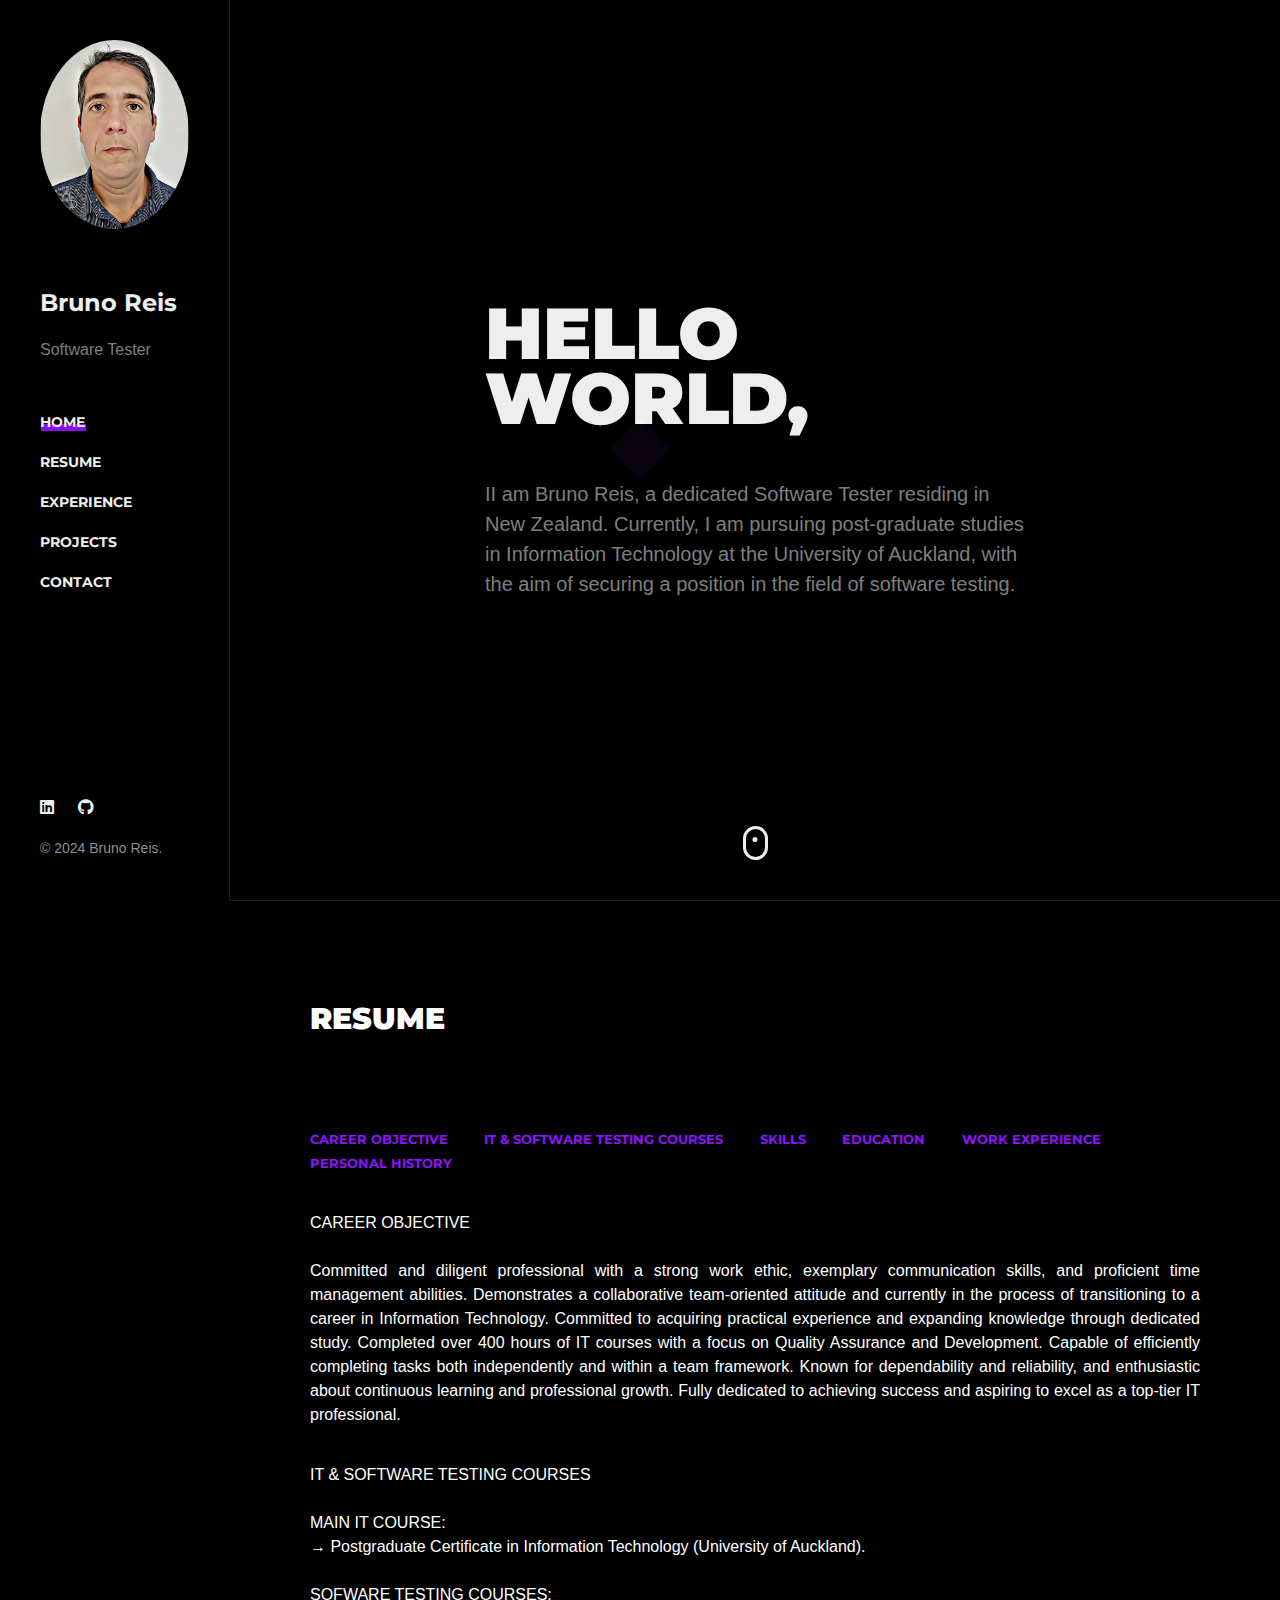
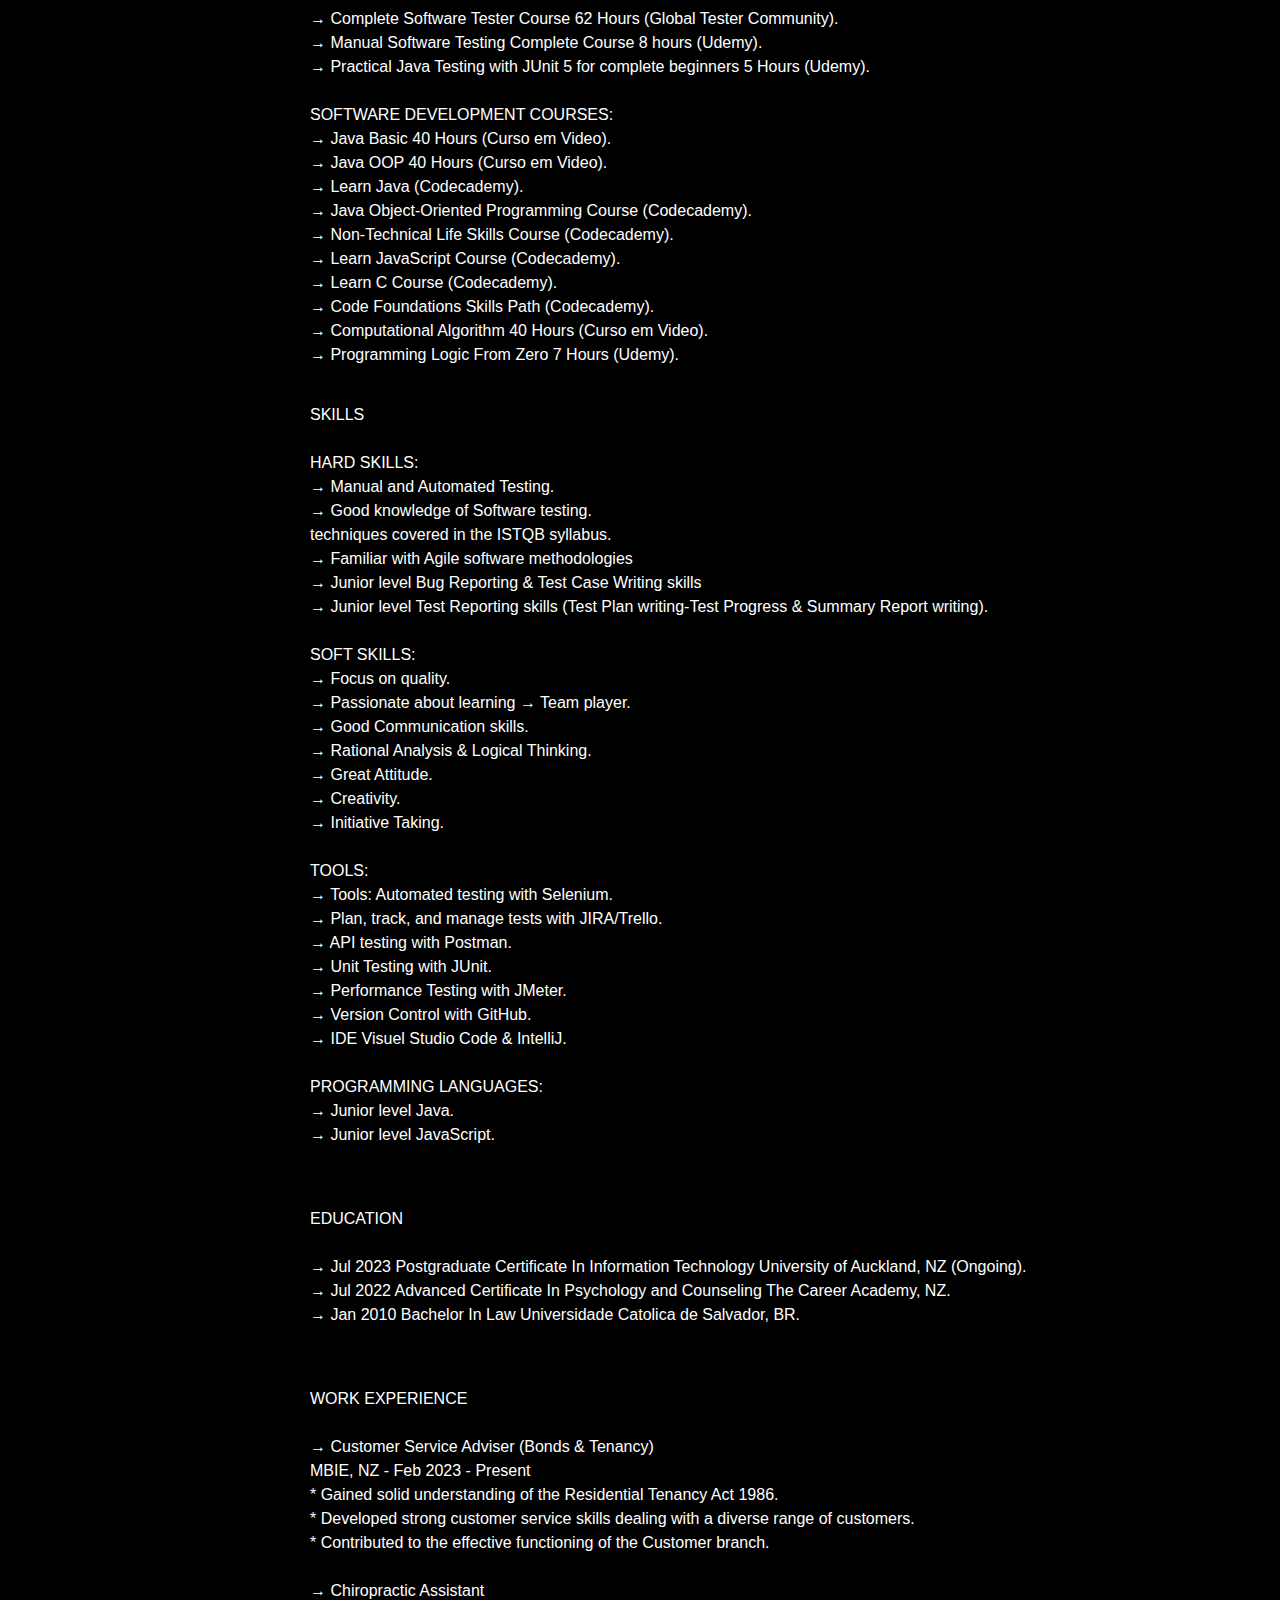
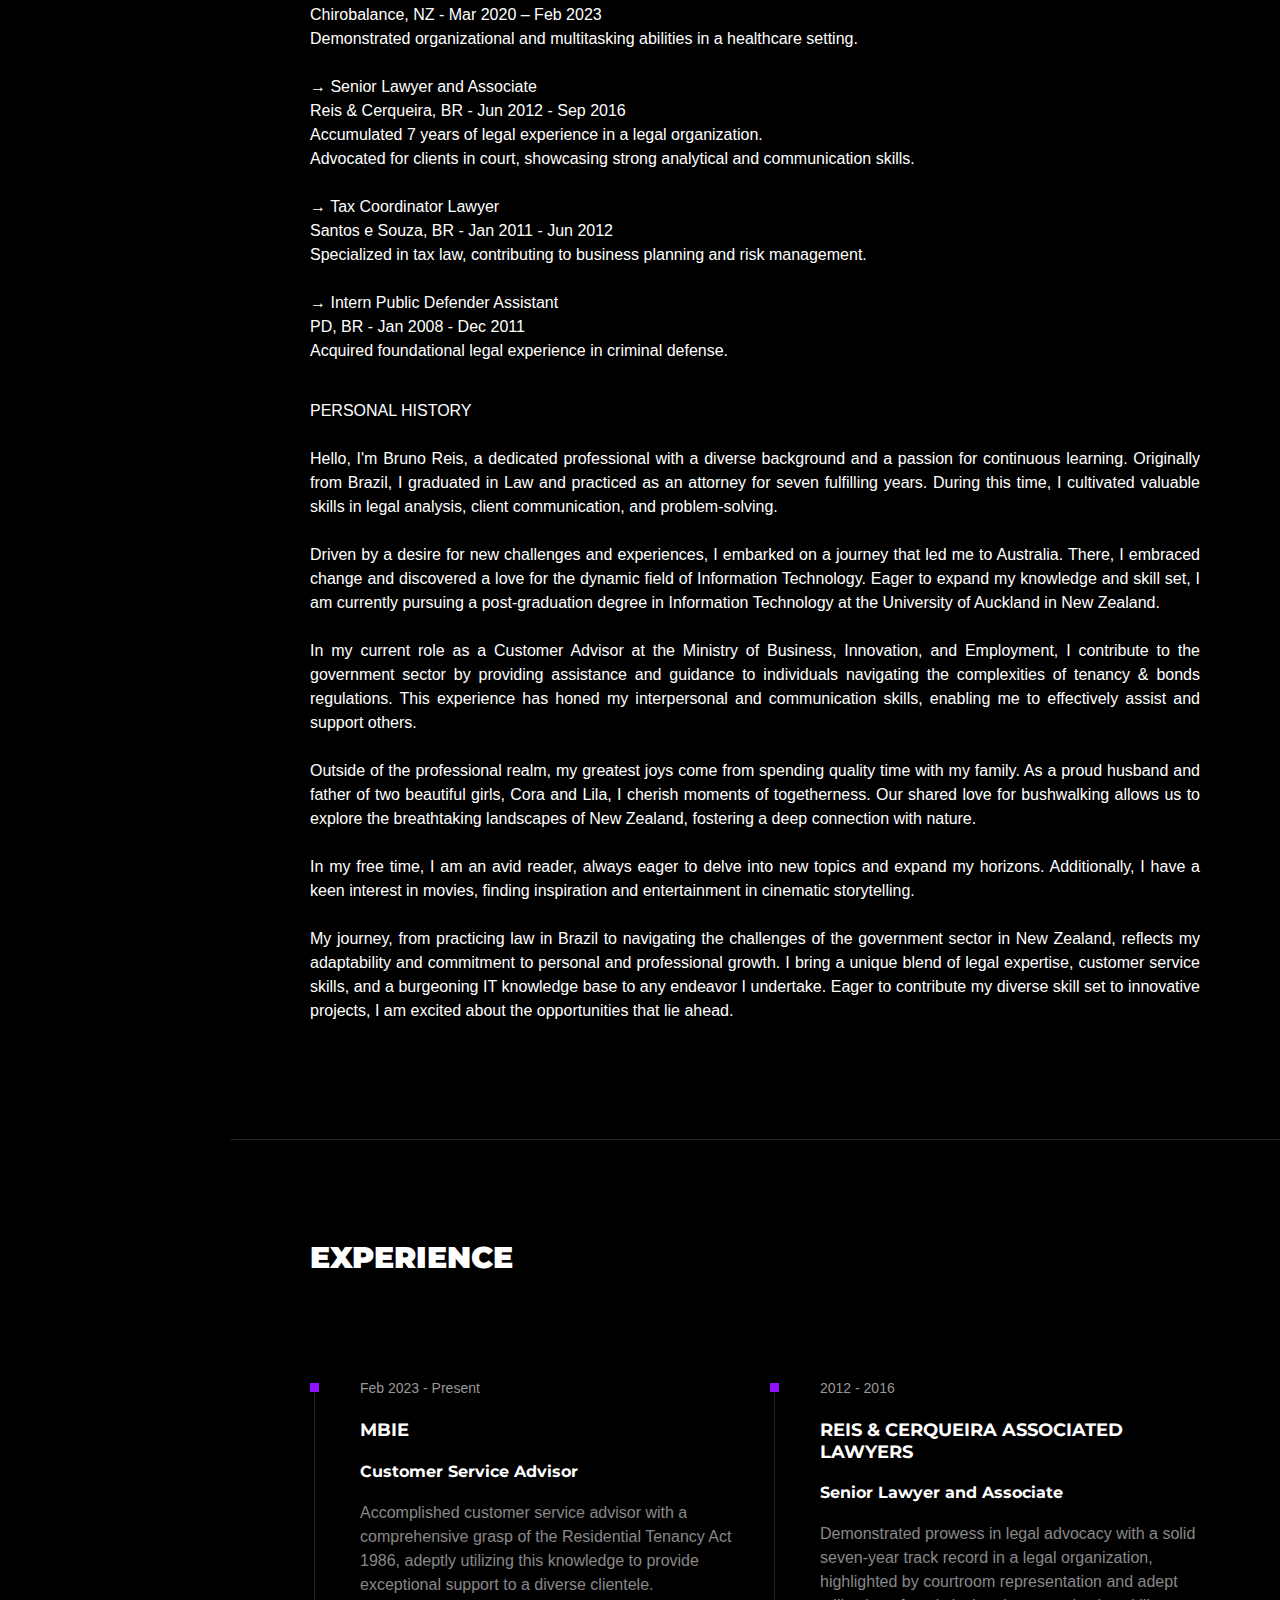
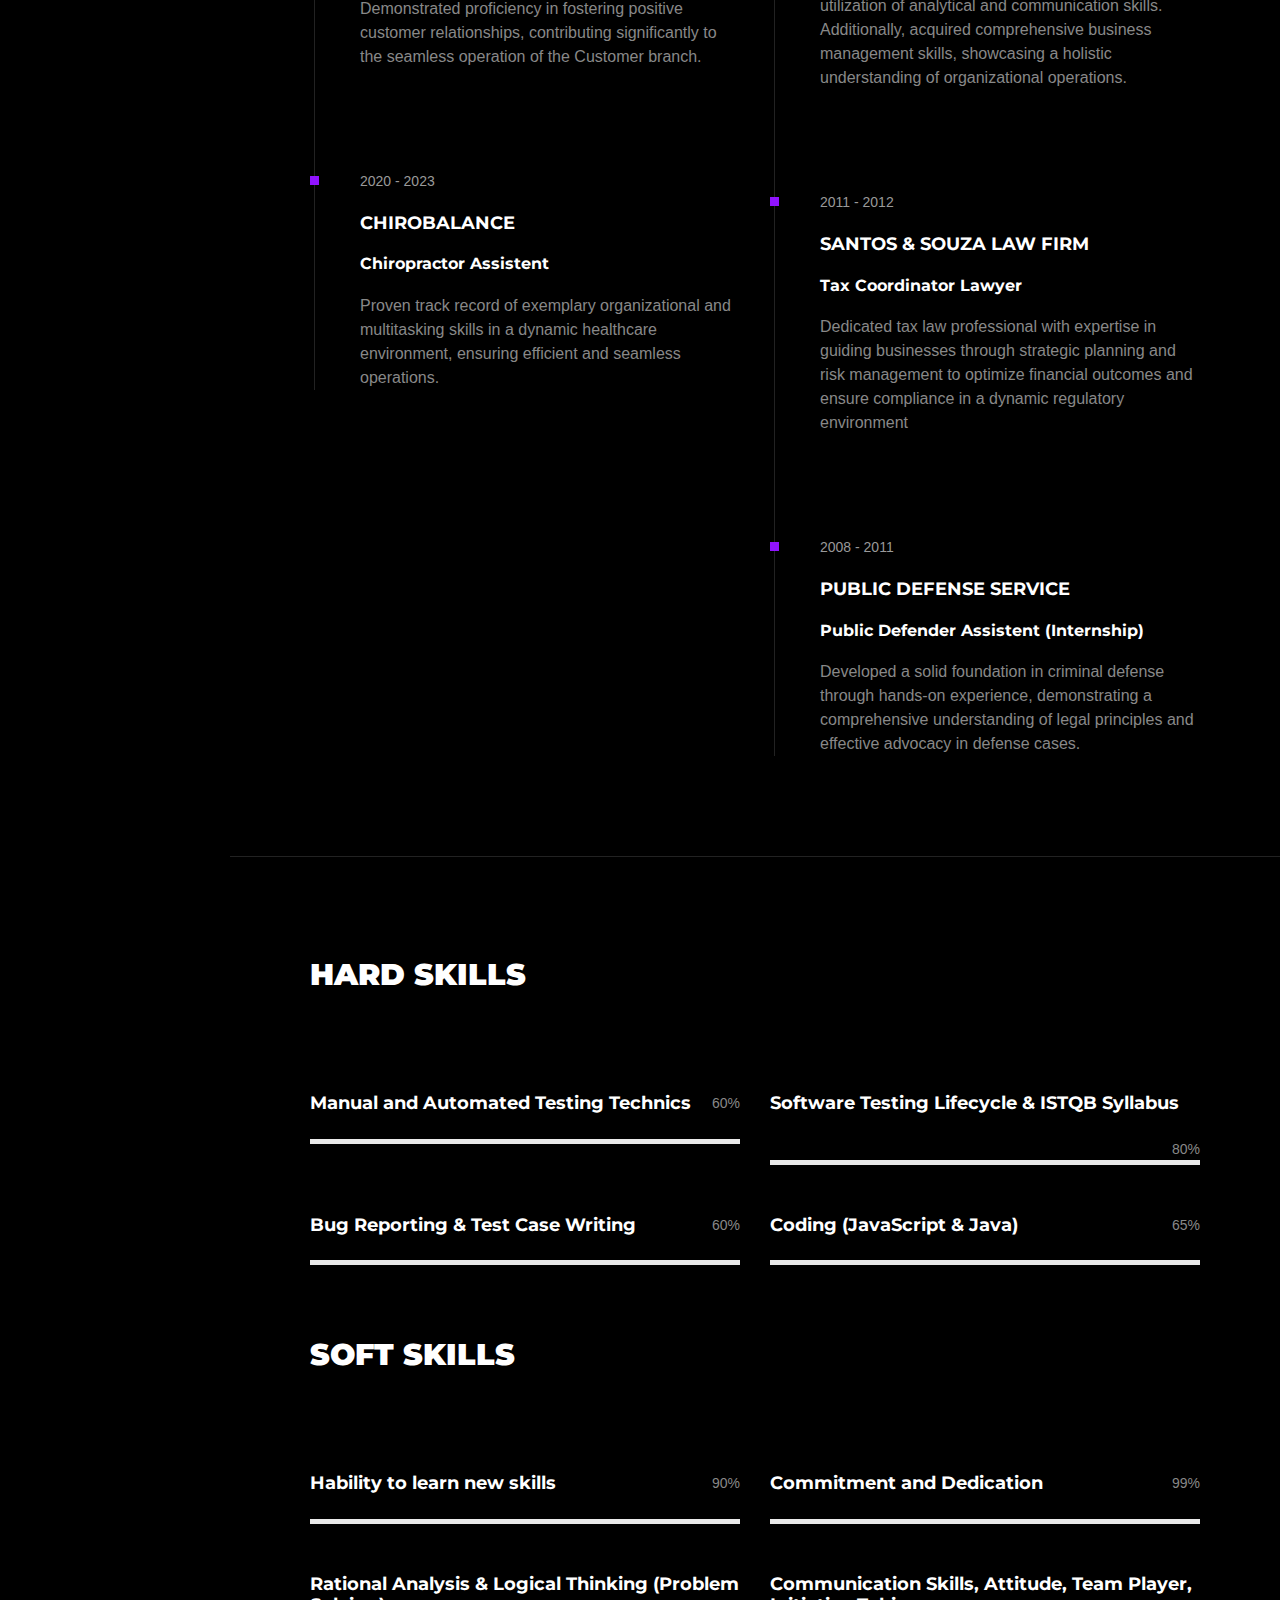
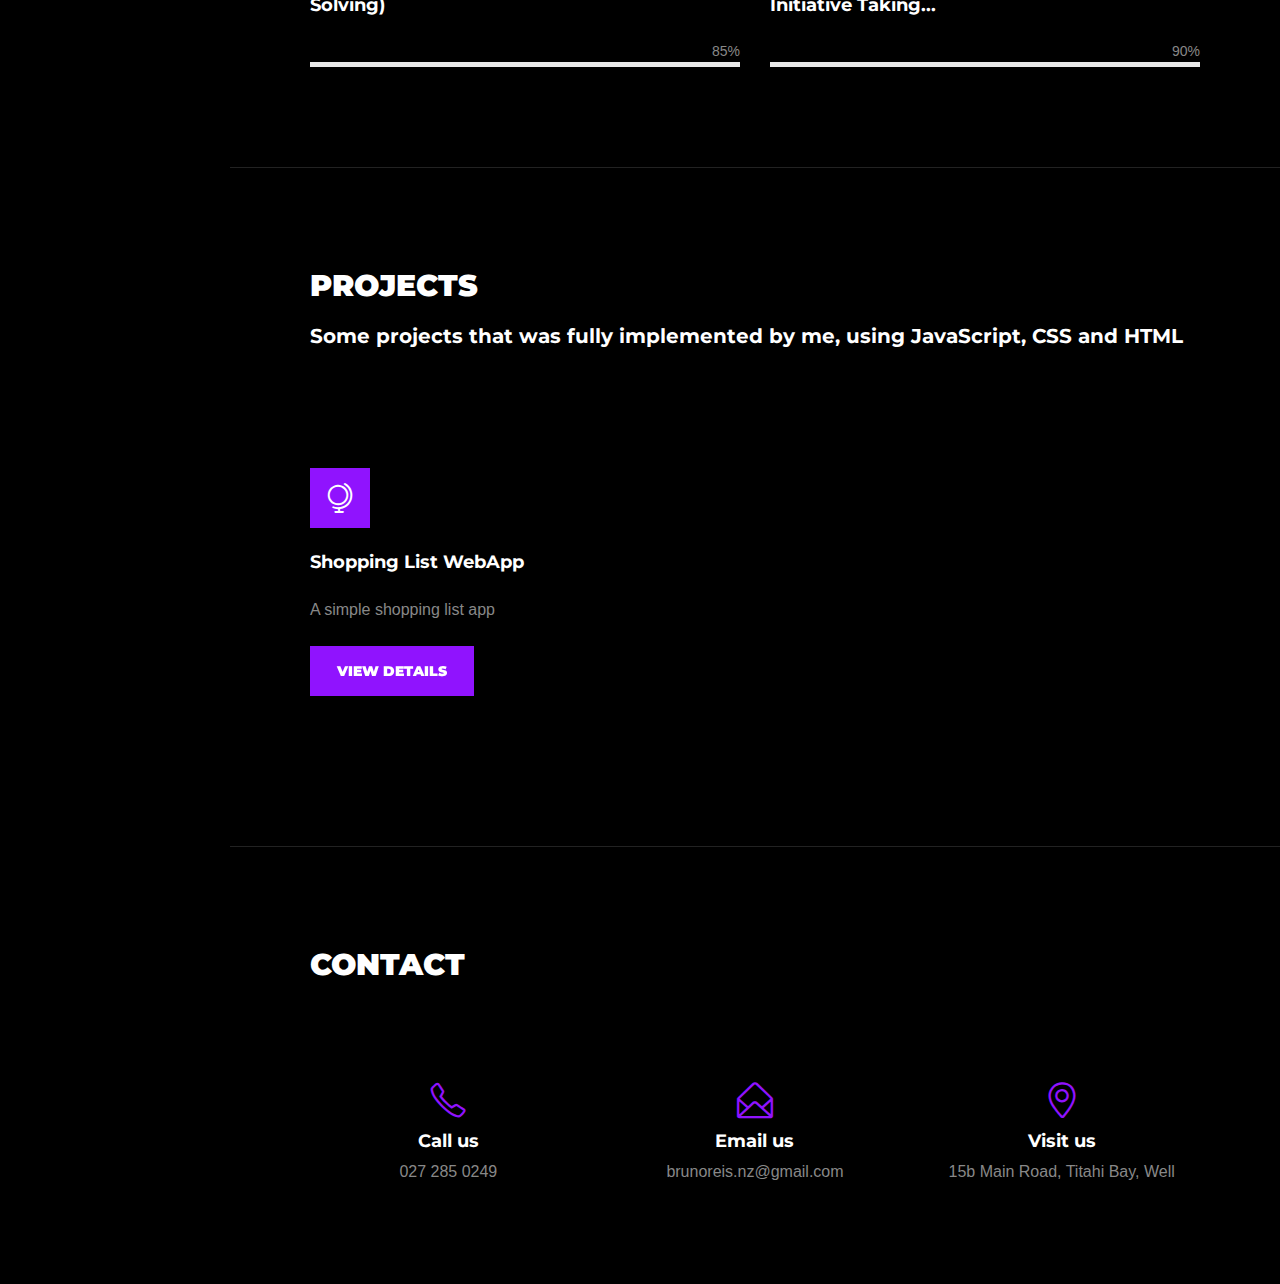
==== html/index.html @ 00ed6402 "image" ====
<!DOCTYPE html>
<html lang="en-US">
<head>
	<meta http-equiv="Content-Type" content="text/html; charset=UTF-8">
	<title>Bruno Reis - Personal Portfolio & Resume</title>
	<meta name="description" content="Bruno Reis - Personal Portfolio & Resume">
	<meta name="viewport" content="width=device-width, initial-scale=1, maximum-scale=1">
	<link rel="shortcut icon" type="image/x-icon" href="https://via.placeholder.com/32x32/9013FE/FFF">

	<!-- STYLESHEETS -->
	<link rel="stylesheet" href="css/bootstrap.min.css" type="text/css" media="all">
	<link rel="stylesheet" href="css/all.min.css" type="text/css" media="all">
	<link rel="stylesheet" href="css/simple-line-icons.css" type="text/css" media="all">
	<link rel="stylesheet" href="css/slick.css" type="text/css" media="all">
	<link rel="stylesheet" href="css/style.css" type="text/css" media="all">

	<!--[if lt IE 9]>
      <script src="https://oss.maxcdn.com/html5shiv/3.7.2/html5shiv.min.js"></script>
      <script src="https://oss.maxcdn.com/respond/1.4.2/respond.min.js"></script>
    <![endif]-->

</head>

<body class="dark">

<!-- Preloader -->
<div id="preloader">
	<div class="outer">
		<div class="mugi-folding-cube">
			<div class="mugi-cube1 mugi-cube"></div>
			<div class="mugi-cube2 mugi-cube"></div>
			<div class="mugi-cube4 mugi-cube"></div>
			<div class="mugi-cube3 mugi-cube"></div>
		</div>
	</div>
</div>

<!-- mobile header -->
<header class="mobile-header">
	<div class="container">
		<!-- menu icon -->
		<div class="menu-icon d-inline-flex mr-4">
			<button>
				<span></span>
			</button>
		</div>
		<!-- logo image -->
		<div class="site-logo mr-3">
			<a href="index.html">
				<img src="Capture.PNG" alt="Mugi" class="circle" />
			</a>
		</div>
		<!-- logo text -->
		<h2 class="site-title">
			<!-- <a href="#">Bruno Reis</a> -->
			<h3>Bruno Reis</h3>
		</h2>
	</div>
</header>

<!-- desktop header -->
<header class="desktop-header d-flex align-items-start flex-column">
	
	<!-- logo image -->
	<div class="site-logo">
		<a href="index.html">
			<img src="Capture.PNG" alt="Mugi" class="circle" />
		</a>
	</div>
	<!-- logo text -->
	<h2 class="site-title mb-3 mt-4">
		<!-- <a href="#">Bruno Reis</a> -->
		<h3>Bruno Reis</h3>
		<p>Software Tester</p>

	</h2>
	
	<!-- main menu -->
	<nav>
		<ul class="vertical-menu mt-4 scrollspy">
			<li class="active"><a href="#home">Home</a></li>
			<li><a href="#works">Resume</a></li>
			<li><a href="#experience">Experience</a></li>
			<li><a href="#services">Projects</a></li>
			<!-- <li><a href="#testimonials">Testimonials</a></li> -->
			<!-- <li><a href="#blog">Blog</a></li> -->
			<li><a href="#contact">Contact</a></li>
		</ul>
	</nav>
	
	<!-- site footer -->
	<div class="footer">
		<!-- social icons -->
		<ul class="social-icons list-inline">
			<li class="list-inline-item"><a href="https://www.linkedin.com/in/brunoreisnz" target=”_blank”><i class="fab fa-linkedin"></i></a></li>
			<!-- <li class="list-inline-item"><a href="https://www.facebook.com/brunoudv/"><i class="fab fa-facebook-f"></i></a></li> -->
			<li class="list-inline-item"><a href="https://github.com/BrunoReis-NZ" target=”_blank”><i class="fab fa-github"></i></a></li>
			<!-- <li class="list-inline-item"><a href="#"><i class="fab fa-dribbble"></i></a></li> -->
		</ul>
		<!-- copyright text -->
		<span class="copyright">© 2024 Bruno Reis.</span>
	</div>

</header>

<!-- main layout -->
<main class="content">
	
	<!-- section home -->
	<section id="home" class="home d-flex align-items-center">
		<div class="container">

			<!-- call to action -->
			<div class="cta">
				<h1 class="font-black text-uppercase mb-5 mt-0">Hello World,</h1>
				<p class="mb-0">II am Bruno Reis, a dedicated Software Tester residing in New Zealand. Currently, I am pursuing post-graduate studies in Information Technology at the University of Auckland, with the aim of securing a position in the field of software testing.</p>
				<!-- buttons -->
				<!-- <div class="mt-5">
					<a href="#" class="btn btn-default btn-animation mr-3">Portfolio</a>
					<a href="#" class="btn btn-alt-light btn-animation">Hire me</a>
				</div> -->
			</div>
			
			<!-- scroll down mouse wheel -->
			<div class="scroll-down">
				<a href="#services" class="mouse-wrapper">
					<span class="mouse">
						<span class="wheel"></span>
					</span>
				</a>
			</div>
		</div>
		
	</section>
	
	<!-- section works -->
	<section id="works">

		<div class="container">
			
			<!-- section title -->
			<h2 class="section-title font-black text-uppercase">Resume</h2>

			<div class="spacer" data-height="90"></div>

			<!-- portfolio filter (desktop) -->
			<ul class="portfolio-filter list-inline">
				<!-- <li class="current list-inline-item" data-filter="*">Career Objective</li> -->
				<li class="list-inline-item" data-filter=".career">Career Objective</li>
				<li class="list-inline-item" data-filter=".courses">IT & Software Testing Courses</li>
				<li class="list-inline-item" data-filter=".skills">Skills</li>
				<li class="list-inline-item" data-filter=".education">Education</li>
				<li class="list-inline-item" data-filter=".work">Work Experience</li>
				<li class="list-inline-item" data-filter=".personal">Personal History</li>
			</ul>
			
			<!-- portfolio filter (mobile) -->
			<div class="pf-filter-wrapper">
				<select class="portfolio-filter-mobile">
					<!-- <option value="*">Career Objective</option> -->
					<option value=".career">Career Objective</option>
					<option value=".courses">IT & Software Testing Courses</option>
					<option value=".skills">Skills</option>
					<option value=".education">Education</option>
					<option value=".work">Work History</option>
					<option value=".personal">Personal History</option>
				</select>
			</div>
			
			<!-- portolio wrapper -->
			<div class="row portfolio-wrapper">
				
				<!-- portfolio item -->
				<div class="col-md-4 col-sm-6 grid-item career">
					<!-- <a href="work-single.html"> -->
						<div class="portfolio-item">
							<div class="details">
								<h4 class="title"></h4>
								<span class="term"></span>
							</div>
							<div class="thumb">
								<!-- <img src="https://via.placeholder.com/365x260/9013FE/FFF" alt="Portfolio-title" /> -->
								<p id="career">CAREER OBJECTIVE<br><br>Committed and diligent professional with a strong work ethic, exemplary communication skills, and proficient time management abilities. Demonstrates a collaborative team-oriented attitude and currently in the process of transitioning to a career in Information Technology. Committed to acquiring practical experience and expanding knowledge through dedicated study. Completed over 400 hours of IT courses with a focus on Quality Assurance and Development. Capable of efficiently completing tasks both independently and within a team framework. Known for dependability and reliability, and enthusiastic about continuous learning and professional growth. Fully dedicated to achieving success and aspiring to excel as a top-tier IT professional.</p>
								<div class="mask"></div>
							</div>
						</div>
					</a>
				</div>

				<!-- portfolio item -->
				<div class="col-md-4 col-sm-6 grid-item courses">
					<!-- <a href="work-single.html"> -->
						<div class="portfolio-item">
							<div class="details">
								<h4 class="title"></h4>
								<span class="term"></span>
							</div>
							<div class="thumb">
								<!-- <img src="https://via.placeholder.com/365x260/9013FE/FFF" alt="Portfolio-title" /> -->
								<p id="career">
									IT & SOFTWARE TESTING COURSES<br><br>
									MAIN IT COURSE:<br>
									→ Postgraduate Certificate in Information Technology (University of Auckland).<br>
									<!-- *Programming With Web Technologies (Completed).<br>
									*Programing for Industry (Ongoing).<br> -->
									<br>

									SOFWARE TESTING COURSES:<br>
									→ Complete Software Tester Course 62 Hours (Global Tester Community).<br>
									→ Manual Software Testing Complete Course 8 hours (Udemy).<br>
									→ Practical Java Testing with JUnit 5 for complete beginners 5 Hours (Udemy).<br>
									<br>

									SOFTWARE DEVELOPMENT COURSES:<br>
									→ Java Basic 40 Hours (Curso em Video).<br>
									→ Java OOP 40 Hours (Curso em Video).<br>
									→ Learn Java (Codecademy).<br>
									→ Java Object-Oriented Programming Course (Codecademy).<br>
									→ Non-Technical Life Skills Course (Codecademy).<br>
									→ Learn JavaScript Course (Codecademy).<br>
									→ Learn C Course (Codecademy).<br>
									→ Code Foundations Skills Path (Codecademy).<br>
									→ Computational Algorithm 40 Hours (Curso em Video).<br>
									→ Programming Logic From Zero 7 Hours (Udemy).<br>
								</p>
								<div class="mask"></div>
							</div>
						</div>
					</a>
				</div>
				
								<!-- portfolio item -->
				<div class="col-md-4 col-sm-6 grid-item skills">
					<!-- <a href="work-single.html"> -->
						<div class="portfolio-item">
							<div class="details">
								<h4 class="title"></h4>
								<span class="term"></span>
							</div>
							<div class="thumb">
								<!-- <img src="https://via.placeholder.com/365x260/9013FE/FFF" alt="Portfolio-title" /> -->
								<p id="career">
								SKILLS<br><br>
								HARD SKILLS:<br>
								→ Manual and Automated Testing.<br>
								→ Good knowledge of Software testing.<br>
								techniques covered in the ISTQB syllabus.<br>
								→ Familiar with Agile software methodologies<br>
								→ Junior level Bug Reporting & Test Case Writing skills<br>
								→ Junior level Test Reporting skills (Test Plan writing-Test Progress & Summary Report writing).<br>
								<br>

								SOFT SKILLS:<br>
								→ Focus on quality.<br>
								→ Passionate about learning
								→ Team player.<br>
								→ Good Communication skills.<br>
								→ Rational Analysis & Logical Thinking.<br>
								→ Great Attitude.<br>
								→ Creativity.<br>
								→ Initiative Taking.<br>
								<br>

								TOOLS:<br>
								→ Tools: Automated testing with Selenium.<br>
								→ Plan, track, and manage tests with JIRA/Trello.<br>
								→ API testing with Postman.<br>
								→ Unit Testing with JUnit.<br>
								→ Performance Testing with JMeter.<br>
								→ Version Control with GitHub.<br>
								→ IDE Visuel Studio Code & IntelliJ.<br>
								<br>

								PROGRAMMING LANGUAGES:<br>
								→ Junior level Java.<br>
								→ Junior level JavaScript.<br>
								<br>

								</p>
								<div class="mask"></div>
							</div>
						</div>
					</a>
				</div>

												<!-- portfolio item -->
				<div class="col-md-4 col-sm-6 grid-item education">
					<!-- <a href="work-single.html"> -->
						<div class="portfolio-item">
							<div class="details">
								<h4 class="title"></h4>
								<span class="term"></span>
							</div>
							<div class="thumb">
								<!-- <img src="https://via.placeholder.com/365x260/9013FE/FFF" alt="Portfolio-title" /> -->
								<p id="career">
									EDUCATION<br><br>
									→ Jul 2023 Postgraduate Certificate In Information Technology University of Auckland, NZ (Ongoing).<br>
									→ Jul 2022 Advanced Certificate In Psychology and Counseling The Career Academy, NZ.<br>
									→ Jan 2010 Bachelor In Law Universidade Catolica de Salvador, BR.<br>
								<br>

								</p>
								<div class="mask"></div>
							</div>
						</div>
					</a>
				</div>


												<!-- portfolio item -->
				<div class="col-md-4 col-sm-6 grid-item work">
					<!-- <a href="work-single.html"> -->
						<div class="portfolio-item">
							<div class="details">
								<h4 class="title"></h4>
								<span class="term"></span>
							</div>
							<div class="thumb">
								<!-- <img src="https://via.placeholder.com/365x260/9013FE/FFF" alt="Portfolio-title" /> -->
								<p id="career">
									WORK EXPERIENCE<br><br>
									→ Customer Service Adviser (Bonds & Tenancy)<br>
											MBIE, NZ - Feb 2023 - Present<br>
									* Gained solid understanding of the Residential Tenancy Act 1986.<br>
									* Developed strong customer service skills dealing with a diverse range of customers.<br>
									* Contributed to the effective functioning of the Customer branch.<br>
									<br>
									→ Chiropractic Assistant<br>
											Chirobalance, NZ - Mar 2020 – Feb 2023<br>
									Demonstrated organizational and multitasking abilities in a healthcare setting.<br>
									<br>
									→ Senior Lawyer and Associate<br>
											Reis & Cerqueira, BR - Jun 2012 - Sep 2016<br>
									Accumulated 7 years of legal experience in a legal organization.<br>
									Advocated for clients in court, showcasing strong analytical and communication skills.<br>
									<br>
									→ Tax Coordinator Lawyer<br>
											Santos e Souza, BR - Jan 2011 - Jun 2012<br>
									Specialized in tax law, contributing to business planning and risk management.<br>
									<br>
									→ Intern Public Defender Assistant<br>
											PD, BR - Jan 2008 - Dec 2011<br>
									Acquired foundational legal experience in criminal defense.<br>
									

								</p>
								<div class="mask"></div>
							</div>
						</div>
					</a>
				</div>


								<!-- portfolio item -->
				<div class="col-md-4 col-sm-6 grid-item personal">
					<!-- <a href="work-single.html"> -->
						<div class="portfolio-item">
							<div class="details">
								<h4 class="title"></h4>
								<span class="term"></span>
							</div>
							<div class="thumb">
								<!-- <img src="https://via.placeholder.com/365x260/9013FE/FFF" alt="Portfolio-title" /> -->
								<p id="career">
									PERSONAL HISTORY<br><br>
									Hello, I'm Bruno Reis, a dedicated professional with a diverse background and a passion for continuous learning. Originally from Brazil, I graduated in Law and practiced as an attorney for seven fulfilling years. During this time, I cultivated valuable skills in legal analysis, client communication, and problem-solving.<br><br>

									Driven by a desire for new challenges and experiences, I embarked on a journey that led me to Australia. There, I embraced change and discovered a love for the dynamic field of Information Technology. Eager to expand my knowledge and skill set, I am currently pursuing a post-graduation degree in Information Technology at the University of Auckland in New Zealand.<br><br>
									
									In my current role as a Customer Advisor at the Ministry of Business, Innovation, and Employment, I contribute to the government sector by providing assistance and guidance to individuals navigating the complexities of tenancy & bonds regulations. This experience has honed my interpersonal and communication skills, enabling me to effectively assist and support others.<br><br>
									
									Outside of the professional realm, my greatest joys come from spending quality time with my family. As a proud husband and father of two beautiful girls, Cora and Lila, I cherish moments of togetherness. Our shared love for bushwalking allows us to explore the breathtaking landscapes of New Zealand, fostering a deep connection with nature.<br><br>
									
									In my free time, I am an avid reader, always eager to delve into new topics and expand my horizons. Additionally, I have a keen interest in movies, finding inspiration and entertainment in cinematic storytelling.<br><br>
									
									My journey, from practicing law in Brazil to navigating the challenges of the government sector in New Zealand, reflects my adaptability and commitment to personal and professional growth. I bring a unique blend of legal expertise, customer service skills, and a burgeoning IT knowledge base to any endeavor I undertake. Eager to contribute my diverse skill set to innovative projects, I am excited about the opportunities that lie ahead.
																	
								<br>

								</p>
								<div class="mask"></div>
							</div>
						</div>
					</a>
				</div>
				
				<!-- portfolio item -->
				<!-- <div class="col-md-4 col-sm-6 grid-item creative design">
					<a href="work-single.html">
						<div class="portfolio-item">
							<div class="details">
								<h4 class="title">Apple USB</h4>
								<span class="term">Creative, Design</span>
							</div>
							<div class="thumb">
								<img src="https://via.placeholder.com/365x260/9013FE/FFF" alt="Portfolio-title" />
								<div class="mask"></div>
							</div>
						</div>
					</a>
				</div> -->

				<!-- portfolio item -->
				<!-- <div class="col-md-4 col-sm-6 grid-item branding">
					<a href="work-single.html">
						<div class="portfolio-item">
							<div class="details">
								<h4 class="title">Work Space</h4>
								<span class="term">Branding</span>
							</div>
							<div class="thumb">
								<img src="https://via.placeholder.com/365x260/9013FE/FFF" alt="Portfolio-title" />
								<div class="mask"></div>
							</div>
						</div>
					</a>
				</div> -->

				<!-- portfolio item -->
				<!-- <div class="col-md-4 col-sm-6 grid-item creative">
					<a href="work-single.html">
						<div class="portfolio-item">
							<div class="details">
								<h4 class="title">Creative Bulb</h4>
								<span class="term">Creative</span>
							</div>
							<div class="thumb">
								<img src="https://via.placeholder.com/365x260/9013FE/FFF" alt="Portfolio-title" />
								<div class="mask"></div>
							</div>
						</div>
					</a>
				</div> -->

				<!-- portfolio item -->
				<!-- <div class="col-md-4 col-sm-6 grid-item art branding">
					<a href="work-single.html">
						<div class="portfolio-item">
							<div class="details">
								<h4 class="title">iPhone 8</h4>
								<span class="term">Art, Branding</span>
							</div>
							<div class="thumb">
								<img src="https://via.placeholder.com/365x260/9013FE/FFF" alt="Portfolio-title" />
								<div class="mask"></div>
							</div>
						</div>
					</a>
				</div> -->

				<!-- portfolio item -->
				<!-- <div class="col-md-4 col-sm-6 grid-item creative design">
					<a href="work-single.html">
						<div class="portfolio-item">
							<div class="details">
								<h4 class="title">Minimal Art</h4>
								<span class="term">Design, Creative</span>
							</div>
							<div class="thumb">
								<img src="https://via.placeholder.com/365x260/9013FE/FFF" alt="Portfolio-title" />
								<div class="mask"></div>
							</div>
						</div>
					</a>
				</div> -->

			</div>
			
			<!-- more button -->
			<!-- <div class="load-more text-center mt-4">
				<a href="javascript:" class="btn btn-default btn-animation"><i class="fas fa-spinner"></i> Load more</a>
				<!-- numbered pagination (hidden for infinite scroll) -->
				<!-- <ul class="portfolio-pagination list-inline d-none">
					<li class="list-inline-item">1</li>
					<li class="list-inline-item"><a href="works-2.html">2</a></li>
				</ul> -->
			<!-- </div> --> 

		</div>

	</section>
			<!-- section experience -->
			<section id="experience">

				<div class="container">
					
					<!-- section title -->
					<h2 class="section-title font-black text-uppercase">Experience</h2>
		
					<div class="spacer" data-height="100"></div>
					
					<div class="row">
		
						<div class="col-md-6">
							
							<!-- timeline wrapper -->
							<div class="timeline">
		
								<!-- timeline item -->
								<div class="timeline-container">
									<div class="content">
										<span class="time">Feb 2023 - Present</span>
										<h4 class="title">MBIE</h4>
										<h6>Customer Service Advisor</h6>
										<p>Accomplished customer service advisor with a comprehensive grasp of the Residential Tenancy Act 1986, adeptly utilizing this knowledge to provide exceptional support to a diverse clientele. Demonstrated proficiency in fostering positive customer relationships, contributing significantly to the seamless operation of the Customer branch.</p>
									</div>
								</div>
		
								<!-- timeline item -->
								<div class="timeline-container">
									<div class="content">
										<span class="time">2020 - 2023</span>
										<h4 class="title">CHIROBALANCE</h4>
										<h6>Chiropractor Assistent</h6>
										<p>Proven track record of exemplary organizational and multitasking skills in a dynamic healthcare environment, ensuring efficient and seamless operations.</p>
									</div>
								</div>
		
								<!-- timeline item -->
								<!-- <div class="timeline-container">
									<div class="content">
										<span class="time">2012 - 2016</span>
										<h4 class="title">REIS & CERQUEIRA ASSOCIATED LAWYERS</h4>
										<h6>Senior Lawyer and Associate</h6>
										<p>Demonstrated prowess in legal advocacy with a solid seven-year track record in a legal organization, highlighted by courtroom representation and adept utilization of analytical and communication skills. Additionally, acquired comprehensive business management skills, showcasing a holistic understanding of organizational operations.</p>
									</div>
								</div> -->
		
								<!-- main line -->
								<span class="line"></span>
		
							</div>
		
						</div>
		
						<div class="col-md-6">
							
							<!-- responsive spacer -->
							<div class="spacer d-md-none d-lg-none" data-height="100"></div>
		
							<!-- timeline wrapper -->
							<div class="timeline">

								<!-- timeline item -->
								<div class="timeline-container">
									<div class="content">
										<span class="time">2012 - 2016</span>
										<h4 class="title">REIS & CERQUEIRA ASSOCIATED LAWYERS</h4>
										<h6>Senior Lawyer and Associate</h6>
										<p>Demonstrated prowess in legal advocacy with a solid seven-year track record in a legal organization, highlighted by courtroom representation and adept utilization of analytical and communication skills. Additionally, acquired comprehensive business management skills, showcasing a holistic understanding of organizational operations.</p>
									</div>
								</div>
									
		
								<!-- timeline item -->
								<div class="timeline-container">
									<div class="content">
										<span class="time">2011 - 2012</span>
										<h4 class="title">SANTOS & SOUZA LAW FIRM</h4>
										<h6>Tax Coordinator Lawyer</h6>
										<p>Dedicated tax law professional with expertise in guiding businesses through strategic planning and risk management to optimize financial outcomes and ensure compliance in a dynamic regulatory environment</p>
									</div>
								</div>
		
								<!-- timeline item -->
								<div class="timeline-container">
									<div class="content">
										<span class="time">2008 - 2011</span>
										<h4 class="title">PUBLIC DEFENSE SERVICE</h4>
										<h6>Public Defender Assistent (Internship)</h6>
										<p>Developed a solid foundation in criminal defense through hands-on experience, demonstrating a comprehensive understanding of legal principles and effective advocacy in defense cases.</p>
									</div>
								</div>
		
								<!-- timeline item -->
								<!-- <div class="timeline-container">
									<div class="content">
										<span class="time">2013 - 2009</span>
										<h4 class="title">Honours Degree</h4>
										<h6>Customer Service Advisor</h6>
										<p>Lorem ipsum dolor sit amet quo ei simul congue exerci ad nec admodum perfecto.</p>
									</div>
								</div> -->
		
								<!-- main line -->
								<span class="line"></span>
		
							</div>
		
						</div>
		
					</div>
		
				</div>
				
			</section>
	<!-- section skills -->
	<section id="skills">

		<div class="container">
			
			<!-- section title -->
			<h2 class="section-title font-black text-uppercase">Hard Skills</h2>

			<div class="spacer" data-height="100"></div>
			
			<div class="row">

				<div class="col-md-6">
					<!-- skill item -->
					<div class="skill-item">
						<div class="skill-info clearfix">
							<h4 class="float-left mb-4 mt-0">Manual and Automated Testing Technics </h4>
							<span class="float-right">60%</span>
						</div>
						<div class="progress">
							<div class="progress-bar" role="progressbar" aria-valuemin="0" aria-valuemax="100" aria-valuenow="60">
							</div>
						</div>
						<div class="spacer" data-height="50"></div>
					</div>
				</div>

				<div class="col-md-6">
					<!-- skill item -->
					<div class="skill-item">
						<div class="skill-info clearfix">
							<h4 class="float-left mb-4 mt-0">Software Testing Lifecycle & ISTQB Syllabus</h4>
							<span class="float-right">80%</span>
						</div>
						<div class="progress">
							<div class="progress-bar" role="progressbar" aria-valuemin="0" aria-valuemax="100" aria-valuenow="80">
							</div>
						</div>
						<div class="spacer" data-height="50"></div>
					</div>
				</div>

				<div class="col-md-6">
					<!-- skill item -->
					<div class="skill-item">
						<div class="skill-info clearfix">
							<h4 class="float-left mb-4 mt-0">Bug Reporting & Test Case Writing</h4>
							<span class="float-right">60%</span>
						</div>
						<div class="progress">
							<div class="progress-bar" role="progressbar" aria-valuemin="0" aria-valuemax="100" aria-valuenow="60">
							</div>
						</div>
						<div class="spacer d-md-none d-lg-none" data-height="50"></div>
					</div>
				</div>

				<div class="col-md-6">
					<!-- skill item -->
					<div class="skill-item">
						<div class="skill-info clearfix">
							<h4 class="float-left mb-4 mt-0">Coding (JavaScript & Java)</h4>
							<span class="float-right">65%</span>
						</div>
						<div class="progress">
							<div class="progress-bar" role="progressbar" aria-valuemin="0" aria-valuemax="100" aria-valuenow="65">
							</div>
						</div>
					</div>
				</div>

			</div>

			<br>
			<br>
			<br>

			<!-- section title -->
			<h2 class="section-title font-black text-uppercase">Soft Skills</h2>

			<div class="spacer" data-height="100"></div>
			
			<div class="row">

				<div class="col-md-6">
					<!-- skill item -->
					<div class="skill-item">
						<div class="skill-info clearfix">
							<h4 class="float-left mb-4 mt-0">Hability to learn new skills</h4>
							<span class="float-right">90%</span>
						</div>
						<div class="progress">
							<div class="progress-bar" role="progressbar" aria-valuemin="0" aria-valuemax="100" aria-valuenow="90">
							</div>
						</div>
						<div class="spacer" data-height="50"></div>
					</div>
				</div>

				<div class="col-md-6">
					<!-- skill item -->
					<div class="skill-item">
						<div class="skill-info clearfix">
							<h4 class="float-left mb-4 mt-0">Commitment and Dedication</h4>
							<span class="float-right">99%</span>
						</div>
						<div class="progress">
							<div class="progress-bar" role="progressbar" aria-valuemin="0" aria-valuemax="100" aria-valuenow="99">
							</div>
						</div>
						<div class="spacer" data-height="50"></div>
					</div>
				</div>

				<div class="col-md-6">
					<!-- skill item -->
					<div class="skill-item">
						<div class="skill-info clearfix">
							<h4 class="float-left mb-4 mt-0">Rational Analysis &
								Logical Thinking (Problem Solving)</h4>
							<span class="float-right">85%</span>
						</div>
						<div class="progress">
							<div class="progress-bar" role="progressbar" aria-valuemin="0" aria-valuemax="100" aria-valuenow="85">
							</div>
						</div>
						<div class="spacer d-md-none d-lg-none" data-height="50"></div>
					</div>
				</div>

				<div class="col-md-6">
					<!-- skill item -->
					<div class="skill-item">
						<div class="skill-info clearfix">
							<h4 class="float-left mb-4 mt-0">Communication Skills, Attitude, Team Player, Initiative Taking...</h4>
							<span class="float-right">90%</span>
						</div>
						<div class="progress">
							<div class="progress-bar" role="progressbar" aria-valuemin="0" aria-valuemax="100" aria-valuenow="90">
							</div>
						</div>
					</div>
				</div>

			</div>

		</div>
		
	</section>
	<!-- section services -->
	<section id="services">

		<div class="container">
			
			<!-- section title -->
			<h2 class="section-title font-black text-uppercase">Projects</h2>
			<h5> Some projects that was fully implemented by me, using JavaScript, CSS and HTML</h5>

			<div class="spacer" data-height="100"></div>
			
			<div class="row">

				<div class="col-md-4">
					<!-- service box -->
					<div class="service-box">
						<span class="icon icon-globe-alt square"></span>
						<h4 class="mb-4 mt-4">Shopping List WebApp</h4>
						<p class="mb-0">A simple shopping list app</p><br>
						<a href="https://sparkly-druid-e1dc17.netlify.app/" class="btn btn-default btn-animation btn-animation--bordered btn-animation--dark" target=”_blank” >View Details</a>
					</div>
					<div class="spacer" data-height="50"></div>
				</div>

				<!-- <div class="col-md-4"> -->
					<!-- service box -->
					<!-- <div class="service-box">
						<span class="icon icon-bulb square"></span>
						<h4 class="mb-4 mt-4">UI/UX Design</h4>
						<p class="mb-0">There are many variations of passages of Lorem Ipsum available</p>
					</div>
					<div class="spacer" data-height="50"></div>
				</div>

				<div class="col-md-4"> -->
					<!-- service box -->
					<!-- <div class="service-box">
						<span class="icon icon-graph square"></span>
						<h4 class="mb-4 mt-4">SEO</h4>
						<p class="mb-0">There are many variations of passages of Lorem Ipsum available</p>
					</div>
					<div class="spacer" data-height="50"></div>
				</div>

				<div class="col-md-4"> -->
					<!-- service box -->
					<!-- <div class="service-box">
						<span class="icon icon-direction square"></span>
						<h4 class="mb-4 mt-4">Advertising</h4>
						<p class="mb-0">There are many variations of passages of Lorem Ipsum available</p>
					</div>
					<div class="spacer d-md-none d-lg-none" data-height="50"></div>
				</div>

				<div class="col-md-4"> -->
					<!-- service box -->
					<!-- <div class="service-box">
						<span class="icon icon-pencil square"></span>
						<h4 class="mb-4 mt-4">Copy Write</h4>
						<p class="mb-0">There are many variations of passages of Lorem Ipsum available</p>
					</div>
					<div class="spacer d-md-none d-lg-none" data-height="50"></div>
				</div>

				<div class="col-md-4"> -->
					<!-- service box -->
					<!-- <div class="service-box">
						<span class="icon icon-earphones square"></span>
						<h4 class="mb-4 mt-4">Support</h4>
						<p class="mb-0">There are many variations of passages of Lorem Ipsum available</p>
					</div>
				</div> -->

			</div>

		</div>
		
	</section>
	
	
	<!-- section facts -->
	<!-- <section id="facts">

		<div class="container"> -->
			
			<!-- section title -->
			<!-- <h2 class="section-title font-black text-uppercase">Fun Facts</h2>

			<div class="spacer" data-height="100"></div>
			
			<div class="row">
				
				<div class="col-md-3"> -->
					<!-- fact item -->
					<!-- <div class="fact-item text-center">
						<span class="icon icon-layers simple"></span>
						<h3 class="mb-2 mt-2 number"><em class="count">2400</em></h3>
						<p class="mb-0">Projects Completed</p>
					</div>
					<div class="spacer d-md-none d-lg-none" data-height="30"></div>
				</div>

				<div class="col-md-3"> -->
					<!-- fact item -->
					<!-- <div class="fact-item text-center">
						<span class="icon icon-cup simple"></span>
						<h3 class="mb-2 mt-2 number"><em class="count">1300</em></h3>
						<p class="mb-0">Cup of coffee</p>
					</div>
					<div class="spacer d-md-none d-lg-none" data-height="30"></div>
				</div>

				<div class="col-md-3"> -->
					<!-- fact item -->
					<!-- <div class="fact-item text-center">
						<span class="icon icon-clock simple"></span>
						<h3 class="mb-2 mt-2 number"><em class="count">5700</em></h3>
						<p class="mb-0">Hours worked</p>
					</div>
					<div class="spacer d-md-none d-lg-none" data-height="30"></div>
				</div>

				<div class="col-md-3"> -->
					<!-- fact item -->
					<!-- <div class="fact-item text-center">
						<span class="icon icon-trophy simple"></span>
						<h3 class="mb-2 mt-2 number"><em class="count">640</em></h3>
						<p class="mb-0">Awards won</p>
					</div>
				</div>

			</div>

		</div>

	</section> -->
	
	<!-- section prices -->
	<!-- <section id="prices">

		<div class="container"> -->
			
			<!-- section title -->
			<!-- <h2 class="section-title font-black text-uppercase">Prices</h2>

			<div class="spacer" data-height="100"></div>
			
			<div class="row">
				
				<div class="col-md-4 pr-md-0"> -->
					<!-- price item -->
					<!-- <div class="price-item">
						<span class="plan">Regular</span>
						<h3 class="price"><em>$</em>14</h3>
						<ul class="styled">
							<li>Frontend Builder</li>
							<li>Regular Support</li>
							<li>2 Years of Updates</li>
							<li>White Labeling</li>
						</ul>
						<a href="#" class="btn btn-default btn-animation">Purchase</a>
					</div>
				</div>

				<div class="col-md-4 px-md-0 my-4 my-md-0"> -->
					<!-- price item recommended-->
					<!-- <div class="price-item best">
						<span class="plan">Premium</span>
						<h3 class="price"><em>$</em>29</h3>
						<ul class="styled">
							<li>Frontend Builder</li>
							<li>Regular Support</li>
							<li>2 Years of Updates</li>
							<li>White Labeling</li>
						</ul>
						<a href="#" class="btn btn-alt-light btn-animation">Purchase</a>
					</div>
				</div>

				<div class="col-md-4 pl-md-0"> -->
					<!-- price item -->
					<!-- <div class="price-item">
						<span class="plan">Professional</span>
						<h3 class="price"><em>$</em>43</h3>
						<ul class="styled">
							<li>Frontend Builder</li>
							<li>Regular Support</li>
							<li>2 Years of Updates</li>
							<li>White Labeling</li>
						</ul>
						<a href="#" class="btn btn-default btn-animation">Purchase</a>
					</div>
				</div>

			</div>

		</div>

	</section> -->
	
	<!-- section testimonials -->
	<!-- <section id="testimonials">

		<div class="container"> -->
			
			<!-- section title -->
			<!-- <h2 class="section-title font-black text-uppercase">Testimonials</h2>

			<div class="spacer" data-height="80"></div> -->
			
			<!-- testimonials wrapper -->
			<!-- <div class="testimonials-wrapper"> -->
				
				<!-- testimonial item -->
				<!-- <div class="testimonial-item text-center mx-auto">
					<span class="symbol">“</span>
					<div class="thumb mb-4 mx-auto">
						<img src="https://via.placeholder.com/80x80/9013FE/FFF" alt="customer-name" />						
					</div>
					<p class="mb-0">I enjoy working with the theme and learn so much. You guys make the process fun and interesting. Good luck!</p>
					<h4 class="mt-4 mb-0">John Doe</h4>
				</div> -->
				
				<!-- testimonial item -->
				<!-- <div class="testimonial-item text-center mx-auto">
					<span class="symbol">“</span>
					<div class="thumb mb-4 mx-auto">
						<img src="https://via.placeholder.com/80x80/9013FE/FFF" alt="customer-name" />						
					</div>
					<p class="mb-0">I enjoy working with the theme and learn so much. You guys make the process fun and interesting. Good luck!</p>
					<h4 class="mt-4 mb-0">John Doe</h4>
				</div> -->
				
				<!-- testimonial item -->
				<!-- <div class="testimonial-item text-center mx-auto">
					<span class="symbol">“</span>
					<div class="thumb mb-4 mx-auto">
						<img src="https://via.placeholder.com/80x80/9013FE/FFF" alt="customer-name" />						
					</div>
					<p class="mb-0">I enjoy working with the theme and learn so much. You guys make the process fun and interesting. Good luck!</p>
					<h4 class="mt-4 mb-0">John Doe</h4>
				</div> -->

			<!-- </div>

		</div>

	</section> -->
	
	<!-- section blog -->
	<!-- <section id="blog">

		<div class="container"> -->
			
			<!-- section title -->
			<!-- <h2 class="section-title font-black text-uppercase float-left">Latest Posts</h2>

			<a href="#" class="text-link float-md-right float-none mt-3 mt-md-0 d-block">View All »</a>

			<div class="spacer" data-height="100"></div>
			
			<div class="row blog-wrapper">
				
				<div class="col-md-4"> -->
					<!-- blog item -->
					<!-- <div class="blog-item">
						<div class="thumb">
							<a href="#">
								<span class="category">Thoughts</span>
							</a>
							<a href="#">
								<img src="https://via.placeholder.com/365x260/9013FE/FFF" alt="blog-title" />
							</a>
						</div>
						<h4 class="mt-4"><a href="#">I should be incapable of drawing a single stroke</a></h4>
						<ul class="list-inline meta mb-0 mt-3">
							<li class="list-inline-item">08 January, 2019</li>
							<li class="list-inline-item">Mugi Doe</li>
						</ul>
					</div>
				</div>

				<div class="col-md-4"> -->
					<!-- blog item -->
					<!-- <div class="blog-item">
						<div class="thumb">
							<a href="#">
								<span class="category">Blog</span>
							</a>
							<a href="#">
								<img src="https://via.placeholder.com/365x260/9013FE/FFF" alt="blog-title" />
							</a>
						</div>
						<h4 class="mt-4"><a href="#">While the lovely valley teems with vapour around me</a></h4>
						<ul class="list-inline meta mb-0 mt-3">
							<li class="list-inline-item">08 January, 2019</li>
							<li class="list-inline-item">Mugi Doe</li>
						</ul>
					</div>
				</div>

				<div class="col-md-4"> -->
					<!-- blog item -->
					<!-- <div class="blog-item">
						<div class="thumb">
							<a href="#">
								<span class="category">Tech</span>
							</a>
							<a href="#">
								<img src="https://via.placeholder.com/365x260/9013FE/FFF" alt="blog-title" />
							</a>
						</div>
						<h4 class="mt-4"><a href="#">I hear the buzz of the little world among the stalks</a></h4>
						<ul class="list-inline meta mb-0 mt-3">
							<li class="list-inline-item">08 January, 2019</li>
							<li class="list-inline-item">Mugi Doe</li>
						</ul>
					</div> -->
				<!-- </div>

			</div>

		</div>

	</section> -->
	
	<!-- section clients -->
	<!-- <section id="clients">

		<div class="container"> -->
			
			<!-- section title -->
			<!-- <h2 class="section-title font-black text-uppercase">Clients</h2>

			<div class="spacer" data-height="100"></div> -->
			
			<!-- clients wrapper -->
			<!-- <div class="clients-wrapper row">
				
				<div class="col-md-3"> -->
					<!-- client item -->
					<!-- <div class="client-item">
						<div class="inner">
							<img src="https://via.placeholder.com/145x30/9013FE/FFF" alt="client-name" />
						</div>
					</div>
				</div>

				<div class="col-md-3"> -->
					<!-- client item -->
					<!-- <div class="client-item">
						<div class="inner">
							<img src="https://via.placeholder.com/145x30/9013FE/FFF" alt="client-name" />
						</div>
					</div>
				</div>

				<div class="col-md-3"> -->
					<!-- client item -->
					<!-- <div class="client-item">
						<div class="inner">
							<img src="https://via.placeholder.com/145x30/9013FE/FFF" alt="client-name" />
						</div>
					</div>
				</div>
				
				<div class="col-md-3"> -->
					<!-- client item -->
					<!-- <div class="client-item">
						<div class="inner">
							<img src="https://via.placeholder.com/145x30/9013FE/FFF" alt="client-name" />
						</div>
					</div>
				</div>

				<div class="col-md-3"> -->
					<!-- client item -->
					<!-- <div class="client-item">
						<div class="inner">
							<img src="https://via.placeholder.com/145x30/9013FE/FFF" alt="client-name" />
						</div>
					</div>
				</div>

			</div>

		</div>

	</section> -->
	
	<!-- section contact -->
	<section id="contact">

		<div class="container">
			
			<!-- section title -->
			<h2 class="section-title font-black text-uppercase">Contact</h2>

			<div class="spacer" data-height="100"></div>
			
			<!-- contact info -->
			<div class="row">
				
				<div class="col-md-4">
					<div class="text-center">
						<span class="icon icon-phone simple"></span>
						<h4 class="mb-2 mt-2 number">Call us</h4>
						<p class="mb-0">027 285 0249</p>
					</div>
					<div class="spacer d-md-none d-lg-none" data-height="30"></div>
				</div>

				<div class="col-md-4">
					<div class="text-center">
						<span class="icon icon-envelope-open simple"></span>
						<h4 class="mb-2 mt-2 number">Email us</h4>
						<p class="mb-0">brunoreis.nz@gmail.com</p>
					</div>
					<div class="spacer d-md-none d-lg-none" data-height="30"></div>
				</div>

				<div class="col-md-4">
					<div class="text-center">
						<span class="icon icon-location-pin simple"></span>
						<h4 class="mb-2 mt-2 number">Visit us</h4>
						<p class="mb-0">15b Main Road, Titahi Bay, Well</p>
					</div>
				</div>

			</div>

			<!-- <div class="spacer" data-height="70"></div> -->

			<!-- Contact Form -->
			<!--<form id="contact-form" class="contact-form mt-6" method="post" action="form/contact.php">
				
				<div class="messages"></div>
				
				<div class="row">
					<div class="column col-md-4">
						<!-- Name input -->
						<!--<div class="form-group">
							<input type="text" class="form-control" name="InputName" id="InputName" placeholder="Your name" required="required" data-error="Name is required.">
							<div class="help-block with-errors"></div>
						</div>
					</div>
					
					<div class="column col-md-4">
						<!-- Email input -->
						<!--<div class="form-group">
							<input type="email" class="form-control" id="InputEmail" name="InputEmail" placeholder="Email address" required="required" data-error="Email is required.">
							<div class="help-block with-errors"></div>
						</div>
					</div>

					<div class="column col-md-4">
						<!-- Email input -->
						<!--<div class="form-group">
							<input type="text" class="form-control" id="InputSubject" name="InputSubject" placeholder="Subject" required="required" data-error="Subject is required.">
							<div class="help-block with-errors"></div>
						</div>
					</div>
			
					<div class="column col-md-12">
						<!-- Message textarea -->
						<!--<div class="form-group">
							<textarea name="InputMessage" id="InputMessage" class="form-control" rows="5" placeholder="Message" required="required" data-error="Message is required."></textarea>
							<div class="help-block with-errors"></div>
						</div>
					</div>
				</div>

				<button type="submit" name="submit" id="submit" value="Submit" class="btn btn-default btn-full btn-animation">Submit Message</button><!-- Send Button -->

			<!--</form>
			<!-- Contact Form end -->

		</div>

	</section>
	
</main>

<!-- Go to top button -->
<a href="javascript:" id="return-to-top"><i class="fa fa-chevron-up"></i></a>

<!-- SCRIPTS -->
<script src="js/jquery-1.12.3.min.js"></script>
<script src="js/jquery.easing.min.js"></script>
<script src="js/jquery.waypoints.min.js"></script>
<script src="js/jquery.counterup.min.js"></script>
<script src="js/popper.min.js"></script>
<script src="js/bootstrap.min.js"></script>
<script src="js/isotope.pkgd.min.js"></script>
<script src="js/infinite-scroll.min.js"></script>
<script src="js/imagesloaded.pkgd.min.js"></script>
<script src="js/slick.min.js"></script>
<script src="js/contact.js"></script>
<script src="js/validator.js"></script>
<script src="js/custom.js"></script>

</body>
</html>
---- html/css/simple-line-icons.css ----
@font-face {
  font-family: 'simple-line-icons';
  src: url('../fonts/Simple-Line-Icons.eot?v=2.4.0');
  src: url('../fonts/Simple-Line-Icons.eot?v=2.4.0#iefix') format('embedded-opentype'), url('../fonts/Simple-Line-Icons.woff2?v=2.4.0') format('woff2'), url('../fonts/Simple-Line-Icons.ttf?v=2.4.0') format('truetype'), url('../fonts/Simple-Line-Icons.woff?v=2.4.0') format('woff'), url('../fonts/Simple-Line-Icons.svg?v=2.4.0#simple-line-icons') format('svg');
  font-weight: normal;
  font-style: normal;
}
/*
 Use the following CSS code if you want to have a class per icon.
 Instead of a list of all class selectors, you can use the generic [class*="icon-"] selector, but it's slower:
*/
.icon-user,
.icon-people,
.icon-user-female,
.icon-user-follow,
.icon-user-following,
.icon-user-unfollow,
.icon-login,
.icon-logout,
.icon-emotsmile,
.icon-phone,
.icon-call-end,
.icon-call-in,
.icon-call-out,
.icon-map,
.icon-location-pin,
.icon-direction,
.icon-directions,
.icon-compass,
.icon-layers,
.icon-menu,
.icon-list,
.icon-options-vertical,
.icon-options,
.icon-arrow-down,
.icon-arrow-left,
.icon-arrow-right,
.icon-arrow-up,
.icon-arrow-up-circle,
.icon-arrow-left-circle,
.icon-arrow-right-circle,
.icon-arrow-down-circle,
.icon-check,
.icon-clock,
.icon-plus,
.icon-minus,
.icon-close,
.icon-event,
.icon-exclamation,
.icon-organization,
.icon-trophy,
.icon-screen-smartphone,
.icon-screen-desktop,
.icon-plane,
.icon-notebook,
.icon-mustache,
.icon-mouse,
.icon-magnet,
.icon-energy,
.icon-disc,
.icon-cursor,
.icon-cursor-move,
.icon-crop,
.icon-chemistry,
.icon-speedometer,
.icon-shield,
.icon-screen-tablet,
.icon-magic-wand,
.icon-hourglass,
.icon-graduation,
.icon-ghost,
.icon-game-controller,
.icon-fire,
.icon-eyeglass,
.icon-envelope-open,
.icon-envelope-letter,
.icon-bell,
.icon-badge,
.icon-anchor,
.icon-wallet,
.icon-vector,
.icon-speech,
.icon-puzzle,
.icon-printer,
.icon-present,
.icon-playlist,
.icon-pin,
.icon-picture,
.icon-handbag,
.icon-globe-alt,
.icon-globe,
.icon-folder-alt,
.icon-folder,
.icon-film,
.icon-feed,
.icon-drop,
.icon-drawer,
.icon-docs,
.icon-doc,
.icon-diamond,
.icon-cup,
.icon-calculator,
.icon-bubbles,
.icon-briefcase,
.icon-book-open,
.icon-basket-loaded,
.icon-basket,
.icon-bag,
.icon-action-undo,
.icon-action-redo,
.icon-wrench,
.icon-umbrella,
.icon-trash,
.icon-tag,
.icon-support,
.icon-frame,
.icon-size-fullscreen,
.icon-size-actual,
.icon-shuffle,
.icon-share-alt,
.icon-share,
.icon-rocket,
.icon-question,
.icon-pie-chart,
.icon-pencil,
.icon-note,
.icon-loop,
.icon-home,
.icon-grid,
.icon-graph,
.icon-microphone,
.icon-music-tone-alt,
.icon-music-tone,
.icon-earphones-alt,
.icon-earphones,
.icon-equalizer,
.icon-like,
.icon-dislike,
.icon-control-start,
.icon-control-rewind,
.icon-control-play,
.icon-control-pause,
.icon-control-forward,
.icon-control-end,
.icon-volume-1,
.icon-volume-2,
.icon-volume-off,
.icon-calendar,
.icon-bulb,
.icon-chart,
.icon-ban,
.icon-bubble,
.icon-camrecorder,
.icon-camera,
.icon-cloud-download,
.icon-cloud-upload,
.icon-envelope,
.icon-eye,
.icon-flag,
.icon-heart,
.icon-info,
.icon-key,
.icon-link,
.icon-lock,
.icon-lock-open,
.icon-magnifier,
.icon-magnifier-add,
.icon-magnifier-remove,
.icon-paper-clip,
.icon-paper-plane,
.icon-power,
.icon-refresh,
.icon-reload,
.icon-settings,
.icon-star,
.icon-symbol-female,
.icon-symbol-male,
.icon-target,
.icon-credit-card,
.icon-paypal,
.icon-social-tumblr,
.icon-social-twitter,
.icon-social-facebook,
.icon-social-instagram,
.icon-social-linkedin,
.icon-social-pinterest,
.icon-social-github,
.icon-social-google,
.icon-social-reddit,
.icon-social-skype,
.icon-social-dribbble,
.icon-social-behance,
.icon-social-foursqare,
.icon-social-soundcloud,
.icon-social-spotify,
.icon-social-stumbleupon,
.icon-social-youtube,
.icon-social-dropbox,
.icon-social-vkontakte,
.icon-social-steam {
  font-family: 'simple-line-icons';
  speak: none;
  font-style: normal;
  font-weight: normal;
  font-variant: normal;
  text-transform: none;
  line-height: 1;
  /* Better Font Rendering =========== */
  -webkit-font-smoothing: antialiased;
  -moz-osx-font-smoothing: grayscale;
}
.icon-user:before {
  content: "\e005";
}
.icon-people:before {
  content: "\e001";
}
.icon-user-female:before {
  content: "\e000";
}
.icon-user-follow:before {
  content: "\e002";
}
.icon-user-following:before {
  content: "\e003";
}
.icon-user-unfollow:before {
  content: "\e004";
}
.icon-login:before {
  content: "\e066";
}
.icon-logout:before {
  content: "\e065";
}
.icon-emotsmile:before {
  content: "\e021";
}
.icon-phone:before {
  content: "\e600";
}
.icon-call-end:before {
  content: "\e048";
}
.icon-call-in:before {
  content: "\e047";
}
.icon-call-out:before {
  content: "\e046";
}
.icon-map:before {
  content: "\e033";
}
.icon-location-pin:before {
  content: "\e096";
}
.icon-direction:before {
  content: "\e042";
}
.icon-directions:before {
  content: "\e041";
}
.icon-compass:before {
  content: "\e045";
}
.icon-layers:before {
  content: "\e034";
}
.icon-menu:before {
  content: "\e601";
}
.icon-list:before {
  content: "\e067";
}
.icon-options-vertical:before {
  content: "\e602";
}
.icon-options:before {
  content: "\e603";
}
.icon-arrow-down:before {
  content: "\e604";
}
.icon-arrow-left:before {
  content: "\e605";
}
.icon-arrow-right:before {
  content: "\e606";
}
.icon-arrow-up:before {
  content: "\e607";
}
.icon-arrow-up-circle:before {
  content: "\e078";
}
.icon-arrow-left-circle:before {
  content: "\e07a";
}
.icon-arrow-right-circle:before {
  content: "\e079";
}
.icon-arrow-down-circle:before {
  content: "\e07b";
}
.icon-check:before {
  content: "\e080";
}
.icon-clock:before {
  content: "\e081";
}
.icon-plus:before {
  content: "\e095";
}
.icon-minus:before {
  content: "\e615";
}
.icon-close:before {
  content: "\e082";
}
.icon-event:before {
  content: "\e619";
}
.icon-exclamation:before {
  content: "\e617";
}
.icon-organization:before {
  content: "\e616";
}
.icon-trophy:before {
  content: "\e006";
}
.icon-screen-smartphone:before {
  content: "\e010";
}
.icon-screen-desktop:before {
  content: "\e011";
}
.icon-plane:before {
  content: "\e012";
}
.icon-notebook:before {
  content: "\e013";
}
.icon-mustache:before {
  content: "\e014";
}
.icon-mouse:before {
  content: "\e015";
}
.icon-magnet:before {
  content: "\e016";
}
.icon-energy:before {
  content: "\e020";
}
.icon-disc:before {
  content: "\e022";
}
.icon-cursor:before {
  content: "\e06e";
}
.icon-cursor-move:before {
  content: "\e023";
}
.icon-crop:before {
  content: "\e024";
}
.icon-chemistry:before {
  content: "\e026";
}
.icon-speedometer:before {
  content: "\e007";
}
.icon-shield:before {
  content: "\e00e";
}
.icon-screen-tablet:before {
  content: "\e00f";
}
.icon-magic-wand:before {
  content: "\e017";
}
.icon-hourglass:before {
  content: "\e018";
}
.icon-graduation:before {
  content: "\e019";
}
.icon-ghost:before {
  content: "\e01a";
}
.icon-game-controller:before {
  content: "\e01b";
}
.icon-fire:before {
  content: "\e01c";
}
.icon-eyeglass:before {
  content: "\e01d";
}
.icon-envelope-open:before {
  content: "\e01e";
}
.icon-envelope-letter:before {
  content: "\e01f";
}
.icon-bell:before {
  content: "\e027";
}
.icon-badge:before {
  content: "\e028";
}
.icon-anchor:before {
  content: "\e029";
}
.icon-wallet:before {
  content: "\e02a";
}
.icon-vector:before {
  content: "\e02b";
}
.icon-speech:before {
  content: "\e02c";
}
.icon-puzzle:before {
  content: "\e02d";
}
.icon-printer:before {
  content: "\e02e";
}
.icon-present:before {
  content: "\e02f";
}
.icon-playlist:before {
  content: "\e030";
}
.icon-pin:before {
  content: "\e031";
}
.icon-picture:before {
  content: "\e032";
}
.icon-handbag:before {
  content: "\e035";
}
.icon-globe-alt:before {
  content: "\e036";
}
.icon-globe:before {
  content: "\e037";
}
.icon-folder-alt:before {
  content: "\e039";
}
.icon-folder:before {
  content: "\e089";
}
.icon-film:before {
  content: "\e03a";
}
.icon-feed:before {
  content: "\e03b";
}
.icon-drop:before {
  content: "\e03e";
}
.icon-drawer:before {
  content: "\e03f";
}
.icon-docs:before {
  content: "\e040";
}
.icon-doc:before {
  content: "\e085";
}
.icon-diamond:before {
  content: "\e043";
}
.icon-cup:before {
  content: "\e044";
}
.icon-calculator:before {
  content: "\e049";
}
.icon-bubbles:before {
  content: "\e04a";
}
.icon-briefcase:before {
  content: "\e04b";
}
.icon-book-open:before {
  content: "\e04c";
}
.icon-basket-loaded:before {
  content: "\e04d";
}
.icon-basket:before {
  content: "\e04e";
}
.icon-bag:before {
  content: "\e04f";
}
.icon-action-undo:before {
  content: "\e050";
}
.icon-action-redo:before {
  content: "\e051";
}
.icon-wrench:before {
  content: "\e052";
}
.icon-umbrella:before {
  content: "\e053";
}
.icon-trash:before {
  content: "\e054";
}
.icon-tag:before {
  content: "\e055";
}
.icon-support:before {
  content: "\e056";
}
.icon-frame:before {
  content: "\e038";
}
.icon-size-fullscreen:before {
  content: "\e057";
}
.icon-size-actual:before {
  content: "\e058";
}
.icon-shuffle:before {
  content: "\e059";
}
.icon-share-alt:before {
  content: "\e05a";
}
.icon-share:before {
  content: "\e05b";
}
.icon-rocket:before {
  content: "\e05c";
}
.icon-question:before {
  content: "\e05d";
}
.icon-pie-chart:before {
  content: "\e05e";
}
.icon-pencil:before {
  content: "\e05f";
}
.icon-note:before {
  content: "\e060";
}
.icon-loop:before {
  content: "\e064";
}
.icon-home:before {
  content: "\e069";
}
.icon-grid:before {
  content: "\e06a";
}
.icon-graph:before {
  content: "\e06b";
}
.icon-microphone:before {
  content: "\e063";
}
.icon-music-tone-alt:before {
  content: "\e061";
}
.icon-music-tone:before {
  content: "\e062";
}
.icon-earphones-alt:before {
  content: "\e03c";
}
.icon-earphones:before {
  content: "\e03d";
}
.icon-equalizer:before {
  content: "\e06c";
}
.icon-like:before {
  content: "\e068";
}
.icon-dislike:before {
  content: "\e06d";
}
.icon-control-start:before {
  content: "\e06f";
}
.icon-control-rewind:before {
  content: "\e070";
}
.icon-control-play:before {
  content: "\e071";
}
.icon-control-pause:before {
  content: "\e072";
}
.icon-control-forward:before {
  content: "\e073";
}
.icon-control-end:before {
  content: "\e074";
}
.icon-volume-1:before {
  content: "\e09f";
}
.icon-volume-2:before {
  content: "\e0a0";
}
.icon-volume-off:before {
  content: "\e0a1";
}
.icon-calendar:before {
  content: "\e075";
}
.icon-bulb:before {
  content: "\e076";
}
.icon-chart:before {
  content: "\e077";
}
.icon-ban:before {
  content: "\e07c";
}
.icon-bubble:before {
  content: "\e07d";
}
.icon-camrecorder:before {
  content: "\e07e";
}
.icon-camera:before {
  content: "\e07f";
}
.icon-cloud-download:before {
  content: "\e083";
}
.icon-cloud-upload:before {
  content: "\e084";
}
.icon-envelope:before {
  content: "\e086";
}
.icon-eye:before {
  content: "\e087";
}
.icon-flag:before {
  content: "\e088";
}
.icon-heart:before {
  content: "\e08a";
}
.icon-info:before {
  content: "\e08b";
}
.icon-key:before {
  content: "\e08c";
}
.icon-link:before {
  content: "\e08d";
}
.icon-lock:before {
  content: "\e08e";
}
.icon-lock-open:before {
  content: "\e08f";
}
.icon-magnifier:before {
  content: "\e090";
}
.icon-magnifier-add:before {
  content: "\e091";
}
.icon-magnifier-remove:before {
  content: "\e092";
}
.icon-paper-clip:before {
  content: "\e093";
}
.icon-paper-plane:before {
  content: "\e094";
}
.icon-power:before {
  content: "\e097";
}
.icon-refresh:before {
  content: "\e098";
}
.icon-reload:before {
  content: "\e099";
}
.icon-settings:before {
  content: "\e09a";
}
.icon-star:before {
  content: "\e09b";
}
.icon-symbol-female:before {
  content: "\e09c";
}
.icon-symbol-male:before {
  content: "\e09d";
}
.icon-target:before {
  content: "\e09e";
}
.icon-credit-card:before {
  content: "\e025";
}
.icon-paypal:before {
  content: "\e608";
}
.icon-social-tumblr:before {
  content: "\e00a";
}
.icon-social-twitter:before {
  content: "\e009";
}
.icon-social-facebook:before {
  content: "\e00b";
}
.icon-social-instagram:before {
  content: "\e609";
}
.icon-social-linkedin:before {
  content: "\e60a";
}
.icon-social-pinterest:before {
  content: "\e60b";
}
.icon-social-github:before {
  content: "\e60c";
}
.icon-social-google:before {
  content: "\e60d";
}
.icon-social-reddit:before {
  content: "\e60e";
}
.icon-social-skype:before {
  content: "\e60f";
}
.icon-social-dribbble:before {
  content: "\e00d";
}
.icon-social-behance:before {
  content: "\e610";
}
.icon-social-foursqare:before {
  content: "\e611";
}
.icon-social-soundcloud:before {
  content: "\e612";
}
.icon-social-spotify:before {
  content: "\e613";
}
.icon-social-stumbleupon:before {
  content: "\e614";
}
.icon-social-youtube:before {
  content: "\e008";
}
.icon-social-dropbox:before {
  content: "\e00c";
}
.icon-social-vkontakte:before {
  content: "\e618";
}
.icon-social-steam:before {
  content: "\e620";
}
---- html/css/style.css ----
/*
Template Name: Mugi
Version: 1.0
Author: PxlSolutions
Author URI: http://themeforest.net/user/pxlsolutions
Description: Personal Portfolio & Resume HTML Template

[TABLE OF CONTENTS]

01. Base
02. Typography
03. Preloader
04. Header
05. Sections
06. Skills
07. Portfolio
08. Facts
09. Prices
10. Testimonials
11. Blog
12. Clients
13. Helper
14. Dark Mode
15. Buttons
16. Bootstrap Components
17. Theme elements
18. Slick
19. Responsive

*/
@import url("https://fonts.googleapis.com/css?family=Montserrat:400,400i,500,500i,600,600i,700,700i,800,800i,900,900i|Open+Sans:400,400i,600,600i,700,700i,800,800i");
/*=================================================================*/
/*                      BASE                              
/*=================================================================*/
* {
  margin: 0;
  padding: 0;
}

body {
  color: #888;
  background-color: #fff;
  font-family: "Lato", sans-serif;
  font-size: 16px;
  overflow-x: hidden;
  -webkit-font-smoothing: antialiased;
  -moz-osx-font-smoothing: grayscale;
}

img {
  max-width: 100%;
  height: auto;
}

.text-center {
  text-align: center;
}

.text-left {
  text-align: left;
}

.text-right {
  text-align: right;
}

.relative {
  position: relative;
}

/*=================================================================*/
/*                      TYPOGRAPHY                              
/*=================================================================*/
h1, h2, h3, h4, h5, h6 {
  color: #000;
  font-family: "Montserrat", sans-serif;
  font-weight: 700;
  margin: 20px 0;
}

h1 {
  font-size: 36px;
}

h2 {
  font-size: 28px;
}

h3 {
  font-size: 24px;
}

h4 {
  font-size: 18px;
}

a {
  color: #000;
  outline: 0;
  -webkit-transition: all 0.3s ease-in-out;
  -moz-transition: all 0.3s ease-in-out;
  transition: all 0.3s ease-in-out;
}
a:hover {
  color: #9013FE;
  text-decoration: none;
}
a:focus {
  outline: 0;
}

.font-black {
  font-weight: 900;
}

blockquote {
  padding: 20px 20px;
  margin: 0 0 20px;
  font-size: 16px;
  background: #F7F7F7;
  border-radius: 10px;
}

blockquote p {
  line-height: 1.6;
}

/* === Pre === */
pre {
  display: block;
  padding: 9.5px;
  margin: 0 0 10px;
  font-size: 13px;
  line-height: 1.42857143;
  color: #333;
  word-break: break-all;
  word-wrap: break-word;
  background-color: #f5f5f5;
  border: 1px solid #ccc;
  border-radius: 0;
}

ul.styled {
  list-style: none;
}
ul.styled li:before {
  content: '';
  background: #9013FE;
  display: inline-block;
  height: 5px;
  margin-right: 20px;
  vertical-align: middle;
  width: 5px;
}

/*=================================================================*/
/*                      PRELOADER                              
/*=================================================================*/
.mugi-folding-cube {
  margin: auto;
  width: 40px;
  height: 40px;
  position: relative;
  -webkit-transform: rotateZ(45deg);
  transform: rotateZ(45deg);
}

.mugi-folding-cube .mugi-cube {
  float: left;
  width: 50%;
  height: 50%;
  position: relative;
  -webkit-transform: scale(1.1);
  -ms-transform: scale(1.1);
  transform: scale(1.1);
}

.mugi-folding-cube .mugi-cube:before {
  content: '';
  position: absolute;
  top: 0;
  left: 0;
  width: 100%;
  height: 100%;
  background-color: #9013FE;
  -webkit-animation: mugi-foldCubeAngle 2.4s infinite linear both;
  animation: mugi-foldCubeAngle 2.4s infinite linear both;
  -webkit-transform-origin: 100% 100%;
  -ms-transform-origin: 100% 100%;
  transform-origin: 100% 100%;
}

.mugi-folding-cube .mugi-cube2 {
  -webkit-transform: scale(1.1) rotateZ(90deg);
  transform: scale(1.1) rotateZ(90deg);
}

.mugi-folding-cube .mugi-cube3 {
  -webkit-transform: scale(1.1) rotateZ(180deg);
  transform: scale(1.1) rotateZ(180deg);
}

.mugi-folding-cube .mugi-cube4 {
  -webkit-transform: scale(1.1) rotateZ(270deg);
  transform: scale(1.1) rotateZ(270deg);
}

.mugi-folding-cube .mugi-cube2:before {
  -webkit-animation-delay: 0.3s;
  animation-delay: 0.3s;
}

.mugi-folding-cube .mugi-cube3:before {
  -webkit-animation-delay: 0.6s;
  animation-delay: 0.6s;
}

.mugi-folding-cube .mugi-cube4:before {
  -webkit-animation-delay: 0.9s;
  animation-delay: 0.9s;
}

@-webkit-keyframes mugi-foldCubeAngle {
  0%, 10% {
    -webkit-transform: perspective(140px) rotateX(-180deg);
    transform: perspective(140px) rotateX(-180deg);
    opacity: 0;
  }
  25%, 75% {
    -webkit-transform: perspective(140px) rotateX(0deg);
    transform: perspective(140px) rotateX(0deg);
    opacity: 1;
  }
  90%, 100% {
    -webkit-transform: perspective(140px) rotateY(180deg);
    transform: perspective(140px) rotateY(180deg);
    opacity: 0;
  }
}
@keyframes mugi-foldCubeAngle {
  0%, 10% {
    -webkit-transform: perspective(140px) rotateX(-180deg);
    transform: perspective(140px) rotateX(-180deg);
    opacity: 0;
  }
  25%, 75% {
    -webkit-transform: perspective(140px) rotateX(0deg);
    transform: perspective(140px) rotateX(0deg);
    opacity: 1;
  }
  90%, 100% {
    -webkit-transform: perspective(140px) rotateY(180deg);
    transform: perspective(140px) rotateY(180deg);
    opacity: 0;
  }
}
#preloader {
  background: #FFF;
  height: 100%;
  position: fixed;
  width: 100%;
  z-index: 5;
}
#preloader .outer {
  position: absolute;
  top: 50%;
  left: 50%;
  transform: translate(-50%, -50%);
}

/*=================================================================*/
/*                      HEADER                              
/*=================================================================*/
header.desktop-header {
  background: #FFF;
  border-right: solid 1px #ececec;
  padding: 40px;
  position: fixed;
  left: 0;
  overflow-y: auto;
  overflow-x: hidden;
  height: 100vh;
  min-height: 100vh;
  top: 0;
  width: 230px;
  z-index: 1;
  -webkit-transform: translateX(0);
  -moz-transform: translateX(0);
  -ms-transform: translateX(0);
  -o-transform: translateX(0);
  transform: translateX(0);
  -webkit-transition: all 0.3s ease-in-out;
  -moz-transition: all 0.3s ease-in-out;
  transition: all 0.3s ease-in-out;
  /* === Vertical Menu === */
  /* === Submenu === */
}
header.desktop-header.open {
  -webkit-transform: translateX(0);
  -moz-transform: translateX(0);
  -ms-transform: translateX(0);
  -o-transform: translateX(0);
  transform: translateX(0);
}
header.desktop-header .site-title {
  font-size: 24px;
  font-weight: 900;
  text-transform: uppercase;
}
header.desktop-header .vertical-menu {
  list-style: none;
  padding: 0;
  margin-bottom: 0;
}
header.desktop-header .vertical-menu li.openmenu > a {
  color: #000;
}
header.desktop-header .vertical-menu li.openmenu .switch {
  -webkit-transform: rotate(45deg);
  -moz-transform: rotate(45deg);
  -ms-transform: rotate(45deg);
  -o-transform: rotate(45deg);
  transform: rotate(45deg);
}
header.desktop-header .vertical-menu li {
  padding: 8px 0;
  position: relative;
  list-style: none;
  -webkit-transition: all 0.2s ease-in-out;
  -moz-transition: all 0.2s ease-in-out;
  transition: all 0.2s ease-in-out;
}
header.desktop-header .vertical-menu li .switch {
  font-size: 30px;
  display: inline-block;
  padding: 0 14px;
  line-height: 1;
  cursor: pointer;
  color: #000;
  position: absolute;
  top: 24px;
  -webkit-transform: rotate(0deg);
  -moz-transform: rotate(0deg);
  -ms-transform: rotate(0deg);
  -o-transform: rotate(0deg);
  transform: rotate(0deg);
  -webkit-transition: all 0.2s ease-in-out;
  -moz-transition: all 0.2s ease-in-out;
  transition: all 0.2s ease-in-out;
  -webkit-backface-visibility: hidden;
}
header.desktop-header .vertical-menu li a {
  color: #000;
  font-family: "Montserrat", sans-serif;
  font-size: 14px;
  font-weight: 700;
  width: 100%;
  text-transform: uppercase;
  text-decoration: none;
  position: relative;
}
header.desktop-header .vertical-menu li a:after {
  content: '';
  background: #9013FE;
  width: 100%;
  height: 0;
  left: 1px;
  opacity: .5;
  bottom: 0;
  position: absolute;
  z-index: -1;
  -webkit-transition: all 0.3s ease-in-out;
  -moz-transition: all 0.3s ease-in-out;
  transition: all 0.3s ease-in-out;
}
header.desktop-header .vertical-menu li a:hover:after {
  height: 7px;
}
header.desktop-header .vertical-menu li a.nav-link {
  display: initial;
  padding: 0;
}
header.desktop-header .vertical-menu li .nav-link.active:after {
  content: '';
  background: #9013FE;
  width: 100%;
  height: 7px;
  left: 1px;
  opacity: .5;
  bottom: 0;
  position: absolute;
  z-index: -1;
}
header.desktop-header .submenu {
  display: none;
  padding: 0;
}
header.desktop-header .submenu li a {
  color: #000;
  font-size: 18px;
  font-weight: 700;
}
header.desktop-header .submenu li a:after {
  height: 3px;
}
header.desktop-header .submenu li a:hover:after {
  width: 100%;
  height: 3px;
}
header.desktop-header .submenu li a:hover {
  color: #000;
}
header.desktop-header .footer {
  margin-top: auto;
}
header.desktop-header .social-icons li:not(:last-child) {
  margin-right: 1.2rem;
}
header.desktop-header .social-icons li a:hover {
  color: #9013FE;
}
header.desktop-header .copyright {
  color: #999;
  font-size: 14px;
}

header.mobile-header {
  background: #FFF;
  border-bottom: solid 1px #ececec;
  display: none;
  padding: 10px 0;
  -webkit-transition: all 0.3s ease-in-out;
  -moz-transition: all 0.3s ease-in-out;
  transition: all 0.3s ease-in-out;
}
header.mobile-header.open {
  -webkit-transform: translateX(230px);
  -moz-transform: translateX(230px);
  -ms-transform: translateX(230px);
  -o-transform: translateX(230px);
  transform: translateX(230px);
}
header.mobile-header .menu-icon button {
  background: transparent;
  border: 0;
  cursor: pointer;
  outline: 0;
  height: 33px;
  width: 33px;
}
header.mobile-header .menu-icon span {
  display: block;
  background: #000;
  height: 4px;
  position: relative;
  width: 20px;
}
header.mobile-header .menu-icon span:before {
  content: '';
  display: block;
  background: #000;
  height: 4px;
  top: -10px;
  position: absolute;
  width: 30px;
}
header.mobile-header .menu-icon span:after {
  content: '';
  display: block;
  background: #000;
  height: 4px;
  top: 10px;
  position: absolute;
  width: 10px;
}
header.mobile-header .site-logo {
  max-height: 50px;
  max-width: 50px;
  display: inline-block;
}
header.mobile-header .site-title {
  font-size: 18px;
  font-weight: 900;
  text-transform: uppercase;
  display: inline-block;
}

/*=================================================================*/
/*                      SECTIONS                             
/*=================================================================*/
main.content {
  margin-left: 230px;
  -webkit-transition: all 0.3s ease-in-out;
  -moz-transition: all 0.3s ease-in-out;
  transition: all 0.3s ease-in-out;
}
main.content.open {
  opacity: .4;
  -webkit-transform: translateX(230px);
  -moz-transform: translateX(230px);
  -ms-transform: translateX(230px);
  -o-transform: translateX(230px);
  transform: translateX(230px);
}

section {
  border-top: solid 1px #ececec;
  padding-top: 100px;
  padding-bottom: 100px;
  position: relative;
}

section.home {
  border-top: 0;
  padding: 0;
  height: 100vh;
  min-height: 100vh;
}
section.home .cta {
  margin: auto;
  max-width: 540px;
}
section.home .cta h1 {
  font-size: 72px;
  line-height: 0.9em;
}
section.home .cta p {
  font-size: 20px;
}

.section-title {
  font-size: 30px;
  margin: 0;
}

/*=================================================================*/
/*                      SKILLS                              
/*=================================================================*/
.skill-item .skill-info span {
  font-size: 14px;
}

/*=================================================================*/
/*                      PORTFOLIO                              
/*=================================================================*/
#career {
  color: white;
  text-align: justify;
}

/* .portfolio-wrapper [class*="col-"] {
  margin-top: 15px;
  margin-bottom: 15px;
} */

.pf-filter-wrapper {
  display: none;
}

/* .portfolio-item {
  position: relative;
  overflow: hidden;
} */

/* .portfolio-item .thumb {
  width: 100%;
  height: auto;
} */

/* .portfolio-item .details {
  color: #FFF;
  position: absolute;
  padding: 0 30px;
  bottom: 25px;
  width: 100%;
  z-index: 1;
} */

/* .portfolio-item .details h4 {
  color: #FFF;
  margin: 0 0 10px;
  opacity: 0;
  transform: translateY(30px);
  transition: all cubic-bezier(0.075, 0.82, 0.165, 1) 1s;
} */

/* .portfolio-item .details span {
  font-size: 11px;
  text-transform: uppercase;
  opacity: 0;
  display: block;
  transform: translateY(40px);
  transition: all cubic-bezier(0.075, 0.82, 0.165, 1) 1s;
} */

/* .portfolio-item .mask {
  background: #9013FE;
  position: absolute;
  left: 0;
  top: 0;
  opacity: .9;
  height: 100%;
  width: 100%;
  -webkit-transform: translateY(110%);
  -ms-transform: translateY(110%);
  transform: translateY(110%);
  -webkit-transition: all 0.3s ease-in-out;
  -moz-transition: all 0.3s ease-in-out;
  transition: all 0.3s ease-in-out;
} */

/* .portfolio-item:hover .mask {
  -webkit-transform: translateY(0);
  -ms-transform: translateY(0);
  transform: translateY(0);
} */

/* .portfolio-item:hover .details h4, .portfolio-item:hover .details span {
  opacity: 1;
  transform: translateY(0);
} */

/* .portfolio-filter {
  margin-bottom: 25px;
} */

.portfolio-filter li {
  color: #9013FE;
  cursor: pointer;
  font-family: "Montserrat", sans-serif;
  font-size: 13px;
  font-weight: 700;
  text-transform: uppercase;
  position: relative;
}

/* .portfolio-filter li:after {
  content: '';
  background: #9013FE;
  width: 100%;
  height: 0;
  left: 0;
  opacity: .5;
  bottom: 1px;
  position: absolute;
  z-index: -1;
  -webkit-transition: all 0.3s ease-in-out;
  -moz-transition: all 0.3s ease-in-out;
  transition: all 0.3s ease-in-out;
} */

/* .portfolio-filter li:hover {
  color: #000;
}

.portfolio-filter li:hover:after {
  height: 7px;
}

.portfolio-filter li.current {
  color: #000;
} */

.portfolio-filter li.current:after {
  content: '';
  background: #9013FE;
  width: 100%;
  height: 7px;
  left: 0;
  opacity: .5;
  bottom: 1px;
  position: absolute;
  z-index: -1;
}

.portfolio-filter li:not(:last-child) {
  margin-right: 2rem;
}

/* select.portfolio-filter-mobile {
  font-size: 13px;
  font-weight: 700;
  text-transform: uppercase;
  border: solid 2px #000;
  border-radius: 0;
  outline: 0;
  margin-bottom: 30px;
  position: relative;
  width: 100%;
} */

/* .pf-filter-wrapper {
  position: relative;
} */

/* .pf-filter-wrapper:after {
  content: '\f0d7';
  font-family: 'FontAwesome';
  position: absolute;
  top: 0;
  right: 20px;
  color: #000;
} */

/* .portfolio-categories li a {
  display: block;
  color: #FFF;
  font-size: 13px;
  font-weight: 900;
  font-family: "Montserrat", sans-serif;
  background-color: #9013FE;
  padding: 5px 10px;
  text-transform: uppercase;
} */

/* .portfolio-info li:not(:last-child) {
  margin-right: 1.5rem;
} */

/* .portfolio-info li {
  font-size: 14px;
} */


/* .portfolio-info li strong {
  color: #000;
  font-weight: 700;
  font-family: "Montserrat", sans-serif;
  text-transform: uppercase;
  margin-right: 10px;
} */

/* .social-share .share-text {
  color: #000;
  font-size: 14px;
  font-weight: 700;
} */

/* .social-share li:not(:last-child) {
  margin-right: 1rem;
} */

/*=================================================================*/
/*                      FACTS                              
/*=================================================================*/
.fact-item {
  padding: 30px 15px;
  border: solid 1px #ececec;
}
.fact-item .number {
  font-size: 30px;
}
.fact-item .number em {
  font-style: normal;
}
.fact-item p {
  font-size: 15px;
}

/*=================================================================*/
/*                      PRICES                              
/*=================================================================*/
.price-item {
  border: solid 1px #ececec;
  padding: 40px 50px;
}
.price-item .plan {
  color: #FFF;
  font-family: "Montserrat", sans-serif;
  font-size: 14px;
  font-weight: 700;
  display: inline-block;
  background: #9013FE;
  padding: 2px 10px;
}
.price-item .price {
  font-size: 48px;
  font-weight: 900;
  margin: 30px 0 20px;
}
.price-item .price em {
  font-style: normal;
  font-size: 20px;
  vertical-align: super;
  margin-right: 10px;
}
.price-item ul {
  margin-bottom: 0;
}
.price-item ul li {
  line-height: 2.1;
}
.price-item .btn {
  margin-top: 30px;
}
.price-item.best {
  color: #FFF;
  background: #9013FE;
}
.price-item.best .plan {
  background: #FFF;
  color: #9013FE;
}
.price-item.best .price {
  color: #FFF;
}
.price-item.best ul li:before {
  background: #FFF;
}

/*=================================================================*/
/*                      TESTIMONIALS                              
/*=================================================================*/
.testimonials-wrapper {
  max-width: 700px;
  margin: auto;
}

.testimonial-item .thumb {
  border-radius: 50%;
  overflow: hidden;
  height: 80px;
  width: 80px;
}
.testimonial-item p {
  font-size: 18px;
  font-style: italic;
}
.testimonial-item span.symbol {
  font-size: 100px;
  font-family: "Montserrat", sans-serif;
  color: #9013FE;
  line-height: 1;
}

/*=================================================================*/
/*                      BLOG                              
/*=================================================================*/
.blog-item .thumb {
  position: relative;
  overflow: hidden;
}
.blog-item .thumb img {
  -webkit-transform: scale(1);
  -ms-transform: scale(1);
  transform: scale(1);
  -webkit-transition: all 0.3s ease-in-out;
  -moz-transition: all 0.3s ease-in-out;
  transition: all 0.3s ease-in-out;
}
.blog-item .thumb:hover img {
  -webkit-transform: scale(1.1);
  -ms-transform: scale(1.1);
  transform: scale(1.1);
}
.blog-item .category {
  background: #9013FE;
  color: #FFF;
  font-size: 11px;
  text-transform: uppercase;
  padding: 2px 8px;
  position: absolute;
  right: 20px;
  top: 20px;
  z-index: 1;
}
.blog-item .meta {
  font-size: 11px;
  letter-spacing: 0.07em;
  text-transform: uppercase;
}
.blog-item .meta li:not(:last-child) {
  margin-right: 1rem;
}
.blog-item .meta li:after {
  content: '';
  background: #9013FE;
  display: inline-block;
  height: 5px;
  margin-left: 1rem;
  vertical-align: middle;
  width: 5px;
}
.blog-item .meta li:last-child::after {
  display: none;
}

/*=================================================================*/
/*                      CLIENTS                              
/*=================================================================*/
.client-item {
  border: solid 1px #ececec;
  padding: 25px;
  min-height: 80px;
  position: relative;
}
.client-item .inner {
  text-align: center;
  position: absolute;
  left: 0;
  top: 50%;
  -webkit-transform: translateY(-50%);
  -ms-transform: translateY(-50%);
  transform: translateY(-50%);
  width: 100%;
}
.client-item img {
  display: inline-block;
}

/*=================================================================*/
/*                      HELPER                              
/*=================================================================*/
.help-block.with-errors {
  color: red;
  font-size: 12px;
}
.help-block.with-errors ul {
  margin-bottom: 0;
}

.spacer {
  clear: both;
}

.text-link {
  font-family: "Montserrat", sans-serif;
  font-size: 14px;
  font-weight: 700;
  text-transform: uppercase;
}

#infscr-loading {
  position: absolute;
  left: 50%;
  margin-left: -15px;
  bottom: 10px;
}

#infscr-loading img {
  display: none;
}

.fa-spinner {
  margin-right: 10px;
  display: none;
}

.icon.square {
  color: #FFF;
  font-size: 30px;
  background: #9013FE;
  display: block;
  height: 60px;
  line-height: 60px;
  text-align: center;
  width: 60px;
}
.icon.simple {
  color: #9013FE;
  font-size: 36px;
}

.scroll-down {
  position: absolute;
  bottom: 40px;
  left: 0;
  width: 100%;
}

@-webkit-keyframes ani-mouse {
  0% {
    top: 29%;
  }
  15% {
    top: 50%;
  }
  50% {
    top: 50%;
  }
  100% {
    top: 29%;
  }
}
@-moz-keyframes ani-mouse {
  0% {
    top: 29%;
  }
  15% {
    top: 50%;
  }
  50% {
    top: 50%;
  }
  100% {
    top: 29%;
  }
}
@keyframes ani-mouse {
  0% {
    top: 29%;
  }
  15% {
    top: 50%;
  }
  50% {
    top: 50%;
  }
  100% {
    top: 29%;
  }
}
.mouse {
  border: solid 3px #000;
  border-radius: 16px;
  display: block;
  margin: auto;
  height: 34px;
  position: relative;
  width: 25px;
}
.mouse .wheel {
  background: #000;
  border-radius: 100%;
  display: block;
  position: absolute;
  top: 8px;
  left: 50%;
  transform: translateX(-50%);
  height: 5px;
  width: 5px;
  -webkit-animation: ani-mouse 2s linear infinite;
  -moz-animation: ani-mouse 2s linear infinite;
  animation: ani-mouse 2s linear infinite;
}

.circle {
  border-radius: 100%;
}

/*=================================================================*/
/*                      DARK MODE                              
/*=================================================================*/
body.dark {
  background: #000;
  color: #888;
}
body.dark header, body.dark .btn-default:before, body.dark #preloader {
  background: #000;
}
body.dark header, body.dark section, body.dark .fact-item, body.dark .price-item, body.dark .client-item, body.dark .form-control {
  border-color: #222;
}
body.dark h1, body.dark h2, body.dark h3, body.dark h4, body.dark h5, body.dark h6, body.dark a, body.dark .vertical-menu li a, body.dark .portfolio-filter li.current, body.dark .portfolio-filter li:hover, body.dark .portfolio-info li strong, body.dark .social-share .share-text {
  color: #FFF;
}
body.dark a:hover {
  color: #9013FE;
}
body.dark .mouse {
  border-color: #FFF;
}
body.dark .mouse .wheel, body.dark header.mobile-header .menu-icon span, body.dark header.mobile-header .menu-icon span:before, body.dark header.mobile-header .menu-icon span:after {
  background: #FFF;
}
body.dark .timeline span.line {
  background: #222;
}
body.dark .slick-dots li.slick-active button:before {
  background: #9013FE;
}
body.dark .slick-dots li button:before {
  background: rgba(255, 255, 255, 0.8);
}
body.dark .form-control {
  background-color: transparent;
}
body.dark header.desktop-header .vertical-menu li .nav-link.active:after, body.dark header.desktop-header .vertical-menu li a:after, body.dark .portfolio-filter li.current:after, body.dark .portfolio-filter li:after {
  opacity: 1;
}
body.dark #return-to-top {
  background: rgba(255, 255, 255, 0.2);
}
body.dark #return-to-top:hover {
  background: #9013FE;
}

/*=================================================================*/
/*                     BUTTONS
/*=================================================================*/
/* Sweep To Bottom */
.btn-animation {
  display: inline-block;
  vertical-align: middle;
  -webkit-transform: perspective(1px) translateZ(0);
  transform: perspective(1px) translateZ(0);
  box-shadow: 0 0 1px transparent;
  position: relative;
  -webkit-transition-property: color;
  transition-property: color;
  -webkit-transition-duration: 0.3s;
  transition-duration: 0.3s;
}

.btn-animation:before {
  content: "";
  position: absolute;
  z-index: -1;
  top: 0;
  left: 0;
  right: 0;
  bottom: 0;
  -webkit-transform: scaleY(0);
  transform: scaleY(0);
  -webkit-transform-origin: 50% 100%;
  transform-origin: 50% 100%;
  -webkit-transition-property: transform;
  transition-property: transform;
  -webkit-transition-duration: 0.3s;
  transition-duration: 0.3s;
  -webkit-transition-timing-function: ease-out;
  transition-timing-function: ease-out;
}

.btn-animation:hover:before, .btn-animation:focus:before, .btn-animation:active:before {
  -webkit-transform: scaleY(1);
  transform: scaleY(1);
}

.btn {
  border-radius: 0;
  font-family: "Montserrat", sans-serif;
  font-size: 14px;
  font-weight: 900;
  overflow: hidden;
  line-height: 1;
  padding: 15px 24px;
  position: relative;
  text-transform: uppercase;
}
.btn:focus {
  box-shadow: none;
}

.btn:focus {
  outline: 0;
}

.btn-default {
  color: #FFF;
  border: solid 3px #9013FE;
  background: #9013FE;
  display: inline-block;
  vertical-align: middle;
  position: relative;
}
.btn-default:hover, .btn-default:focus {
  color: #9013FE;
  border-color: #9013FE;
}
.btn-default:before {
  background: #FFF;
}

.btn-alt {
  color: #000;
  background: transparent;
  border: solid 3px #000;
}
.btn-alt:hover, .btn-alt:focus {
  color: #FFF;
  border-color: #000;
}
.btn-alt:before {
  background: #000;
}

.btn-alt-light {
  color: #FFF;
  background: transparent;
  border: solid 3px #FFF;
}
.btn-alt-light:hover, .btn-alt-light:focus {
  color: #9013FE;
  border-color: #FFF;
}
.btn-alt-light:before {
  background: #FFF;
}

.btn-full {
  text-align: center;
  width: 100%;
}

.btn-group-lg > .btn, .btn-lg {
  padding: 28px 30px;
  font-size: 18px;
  font-weight: 100;
  line-height: 0;
}

.btn-sm {
  padding: 17px 16px;
  font-size: 12px;
  line-height: 0;
}

.btn-xs {
  padding: 12px 10px;
  font-size: 12px;
  line-height: 0;
}

.btn.disabled, .btn:disabled {
  opacity: 1;
  cursor: not-allowed;
}

/*=================================================================*/
/*                     BOOTSTRAP ELEMENTS
/*=================================================================*/
.breadcrumb {
  font-size: 14px;
  padding: 0;
  margin-bottom: 0;
  list-style: none;
  background-color: transparent;
  border-radius: 0;
}

.breadcrumb > .active {
  color: #9c9c9c;
}

/* === Progress Bar === */
.progress {
  height: 5px;
  margin-bottom: 0;
  overflow: hidden;
  background-color: #e9e9e9;
  border-radius: 0;
  -webkit-box-shadow: none;
  box-shadow: none;
}

.progress-bar {
  float: left;
  width: 0;
  height: 100%;
  font-size: 12px;
  line-height: 5px;
  color: #fff;
  text-align: center;
  background-color: #9013FE;
  -webkit-box-shadow: none;
  box-shadow: none;
  -webkit-transition: width .6s ease;
  -o-transition: width .6s ease;
  transition: width .6s ease;
}

/* === Form Control === */
.form-control {
  display: block;
  border-radius: 0;
  width: 100%;
  height: 50px;
  padding: 10px 30px;
  font-size: 16px;
  font-weight: 300;
  line-height: 1.6;
  color: #333;
  background-color: #FFF;
  background-image: none;
  border: solid 1px #ECECEC;
  -webkit-box-shadow: none;
  box-shadow: none;
}

.form-control:focus {
  border-color: #9013FE;
  outline: 0;
  -webkit-box-shadow: none;
  box-shadow: none;
}

.form-group {
  margin-bottom: 30px;
}

.input-group-addon {
  padding: 0;
  font-size: 14px;
  font-weight: 400;
  line-height: 1;
  color: #555;
  text-align: center;
  background-color: transparent;
  border: 0;
  border-radius: 0;
}

/* === Alert === */
.alert {
  padding: 15px;
  margin-bottom: 20px;
  border: 1px solid transparent;
  border-radius: 0;
}

.alert-dismissable .close, .alert-dismissible .close {
  position: relative;
  top: 0;
  right: 0;
  color: inherit;
}

/* === Pagination === */
.pagination {
  display: inline-block;
  padding-left: 0;
  margin: 0;
  border-radius: 4px;
}

.pagination > li:first-child > a, .pagination > li:first-child > span {
  margin-left: 0;
  border-radius: 50%;
}

.pagination > li:last-child > a, .pagination > li:last-child > span {
  border-radius: 50%;
}

.pagination > .active > a, .pagination > .active > a:focus, .pagination > .active > a:hover, .pagination > .active > span, .pagination > .active > span:focus, .pagination > .active > span:hover {
  z-index: 3;
  color: #fff;
  cursor: default;
  background-color: #000;
  border-color: transparent;
}

.pagination > li > a, .pagination > li > span {
  position: relative;
  float: left;
  font-weight: 400;
  height: 46px;
  line-height: 32px !important;
  margin-left: 11px;
  line-height: 1.42857143;
  color: #1a1a1a;
  text-decoration: none;
  background-color: #fff;
  border: 1px solid #EEE;
  border-radius: 50%;
  width: 46px;
  text-align: center;
  -webkit-transition: all 0.3s ease-in-out;
  -moz-transition: all 0.3s ease-in-out;
  transition: all 0.3s ease-in-out;
}

.pagination > li > a:focus, .pagination > li > a:hover, .pagination > li > span:focus, .pagination > li > span:hover {
  z-index: 2;
  color: #FFF;
  background-color: #000;
  border-color: transparent;
}

/*=================================================================*/
/*                      THEME ELEMENTS
/*=================================================================*/
/* === Timeline === */
.timeline {
  position: relative;
}

.timeline .timeline-container {
  padding-left: 50px;
  margin-bottom: 100px;
  position: relative;
  background-color: inherit;
  width: 100%;
}
.timeline .timeline-container:last-of-type {
  margin-bottom: 0;
}

.timeline .timeline-container::after {
  content: '';
  position: absolute;
  width: 9px;
  height: 9px;
  left: 0;
  background-color: #9013FE;
  top: 7px;
  z-index: 1;
}

.timeline .content {
  position: relative;
}

.timeline .content .time {
  color: #999;
  font-size: 14px;
}

.timeline .content p {
  margin: 0;
}

.timeline span.line {
  position: absolute;
  width: 1px;
  background-color: #ececec;
  top: 7px;
  bottom: 0;
  left: 4px;
}

/* === Go to Top === */
#return-to-top {
  position: fixed;
  bottom: 40px;
  right: 40px;
  background: #000;
  background: rgba(0, 0, 0, 0.5);
  width: 40px;
  height: 40px;
  display: block;
  text-decoration: none;
  -webkit-border-radius: 0;
  -moz-border-radius: 0;
  border-radius: 0;
  display: none;
  z-index: 4;
  -webkit-transition: all 0.3s ease-in-out;
  -moz-transition: all 0.3s ease-in-out;
  transition: all 0.3s ease-in-out;
}

#return-to-top i {
  color: #fff;
  margin: 0;
  position: relative;
  left: 13px;
  top: 8px;
  font-size: 16px;
  -webkit-transform: translateY(0px);
  -moz-transform: translateY(0px);
  -ms-transform: translateY(0px);
  transform: translateY(0px);
  -webkit-transition: all 0.1s ease-in-out;
  -moz-transition: all 0.1s ease-in-out;
  transition: all 0.1s ease-in-out;
}

#return-to-top:hover {
  background: #9013FE;
}

.videoWrapper {
  position: relative;
  padding-bottom: 56.25%;
  /* 16:9 */
  padding-top: 0;
  height: 0;
}

.videoWrapper iframe {
  position: absolute;
  top: 0;
  left: 0;
  width: 100%;
  height: 100%;
}

/*=================================================================*/
/*                      SLICK SETTINGS
/*=================================================================*/
.slick-slide {
  height: auto;
  outline: none;
}

.slick-next, .slick-prev {
  width: 40px;
  height: 40px;
  line-height: 40px;
  text-align: center;
  background: #000;
  border-radius: 0;
  top: calc(50% - 40px);
  z-index: 1;
  -webkit-transform: translateX(0px);
  -moz-transform: translateX(0px);
  -ms-transform: translateX(0px);
  transform: translateX(0px);
}

.slick-next:hover, .slick-next:focus, .slick-prev:hover, .slick-prev:focus {
  background: #000;
}

.slick-prev {
  left: 0;
}
.slick-prev:hover {
  background: #000;
}

.slick-next {
  right: 0;
}
.slick-next:hover {
  background: #000;
}

.slick-next:before, .slick-next:after {
  left: 20px;
}

.slick-prev:before, .slick-prev:after {
  left: 17px;
}

.slick-prev:before {
  content: '';
  background: #FFF;
  display: block;
  width: 1px;
  height: 14px;
  top: 8px;
  position: absolute;
  -ms-transform: rotate(45deg);
  /* IE 9 */
  -webkit-transform: rotate(45deg);
  /* Chrome, Safari, Opera */
  transform: rotate(45deg);
}

.slick-prev:after {
  content: '';
  background: #FFF;
  display: block;
  width: 1px;
  height: 14px;
  position: absolute;
  top: 17px;
  -ms-transform: rotate(135deg);
  /* IE 9 */
  -webkit-transform: rotate(135deg);
  /* Chrome, Safari, Opera */
  transform: rotate(135deg);
}

.slick-next:before {
  content: '';
  background: #FFF;
  display: block;
  width: 1px;
  height: 14px;
  top: 8px;
  position: absolute;
  -ms-transform: rotate(-45deg);
  /* IE 9 */
  -webkit-transform: rotate(-45deg);
  /* Chrome, Safari, Opera */
  transform: rotate(-45deg);
}

.slick-next:after {
  content: '';
  background: #FFF;
  display: block;
  width: 1px;
  height: 14px;
  position: absolute;
  top: 17px;
  -ms-transform: rotate(45deg);
  /* IE 9 */
  -webkit-transform: rotate(45deg);
  /* Chrome, Safari, Opera */
  transform: rotate(45deg);
}

.slick-dotted.slick-slider {
  margin-bottom: 0;
}

.slick-dots {
  position: relative;
  bottom: 0;
  padding: 0;
  margin: 40px 0 0;
}

.slick-dots li {
  width: 8px;
  height: 8px;
  margin: 0 5px;
}

.slick-dots li.slick-active {
  width: 8px;
  height: 8px;
}

.slick-dots li button {
  width: 8px;
  height: 8px;
  padding: 0;
}

.slick-dots li.slick-active button:before {
  background: #9013FE;
  opacity: 1;
  height: 8px;
  width: 8px;
}

.slick-dots li button:before {
  content: '';
  background: rgba(0, 0, 0, 0.4);
  border-radius: 0;
  height: 8px;
  width: 8px;
}

/*=================================================================*/
/*                      RESPONSIVE SETTINGS
/*=================================================================*/
@media only screen and (-webkit-min-device-pixel-ratio: 1.5), only screen and (-o-min-device-pixel-ratio: 3 / 2), only screen and (min--moz-device-pixel-ratio: 1.5), only screen and (min-device-pixel-ratio: 1.5) {
  html,
  body {
    width: 100%;
    overflow-x: hidden;
  }
}
@media only screen and (min-width: 768px) and (max-width: 991px) {
  .price-item {
    padding: 40px 30px;
  }
}
@media only screen and (max-width: 768px) {
  header.desktop-header {
    -webkit-transform: translateX(-230px);
    -moz-transform: translateX(-230px);
    -ms-transform: translateX(-230px);
    -o-transform: translateX(-230px);
    transform: translateX(-230px);
  }

  header.mobile-header {
    display: block;
  }

  main.content {
    margin-left: 0;
  }

  section.home {
    padding: 300px 0;
  }

  .portfolio-filter {
    display: none;
  }

  .portfolio-item, .blog-item {
    max-width: 360px;
    margin: auto;
  }

  .blog-wrapper {
    margin: -50px 0;
  }
  .blog-wrapper .blog-item {
    margin-top: 25px;
    margin-bottom: 25px;
  }

  section.home .cta h1 {
    font-size: 52px;
  }

  section.home .cta p {
    font-size: 18px;
  }

  .pf-filter-wrapper {
    display: block;
  }
}
@media only screen and (max-width: 576px) {
  .portfolio-info li {
    display: block;
    padding: 5px 0;
  }
}
@media (min-width: 1200px) {
  .container {
    max-width: 920px;
  }
}
@media (min-width: 1366px) {
  .container {
    max-width: 1080px;
  }
}
@media (min-width: 1600px) {
  header.desktop-header {
    padding: 40px 60px;
    width: 300px;
  }

  main.content {
    margin-left: 300px;
  }

  .price-item {
    padding: 40px 70px;
  }
}
@media only screen and (max-height: 500px) {
  header.desktop-header .footer, header.mobile-header .footer {
    margin-top: 100px;
  }

  .scroll-down {
    display: none;
  }
}

/*# sourceMappingURL=style.css.map */
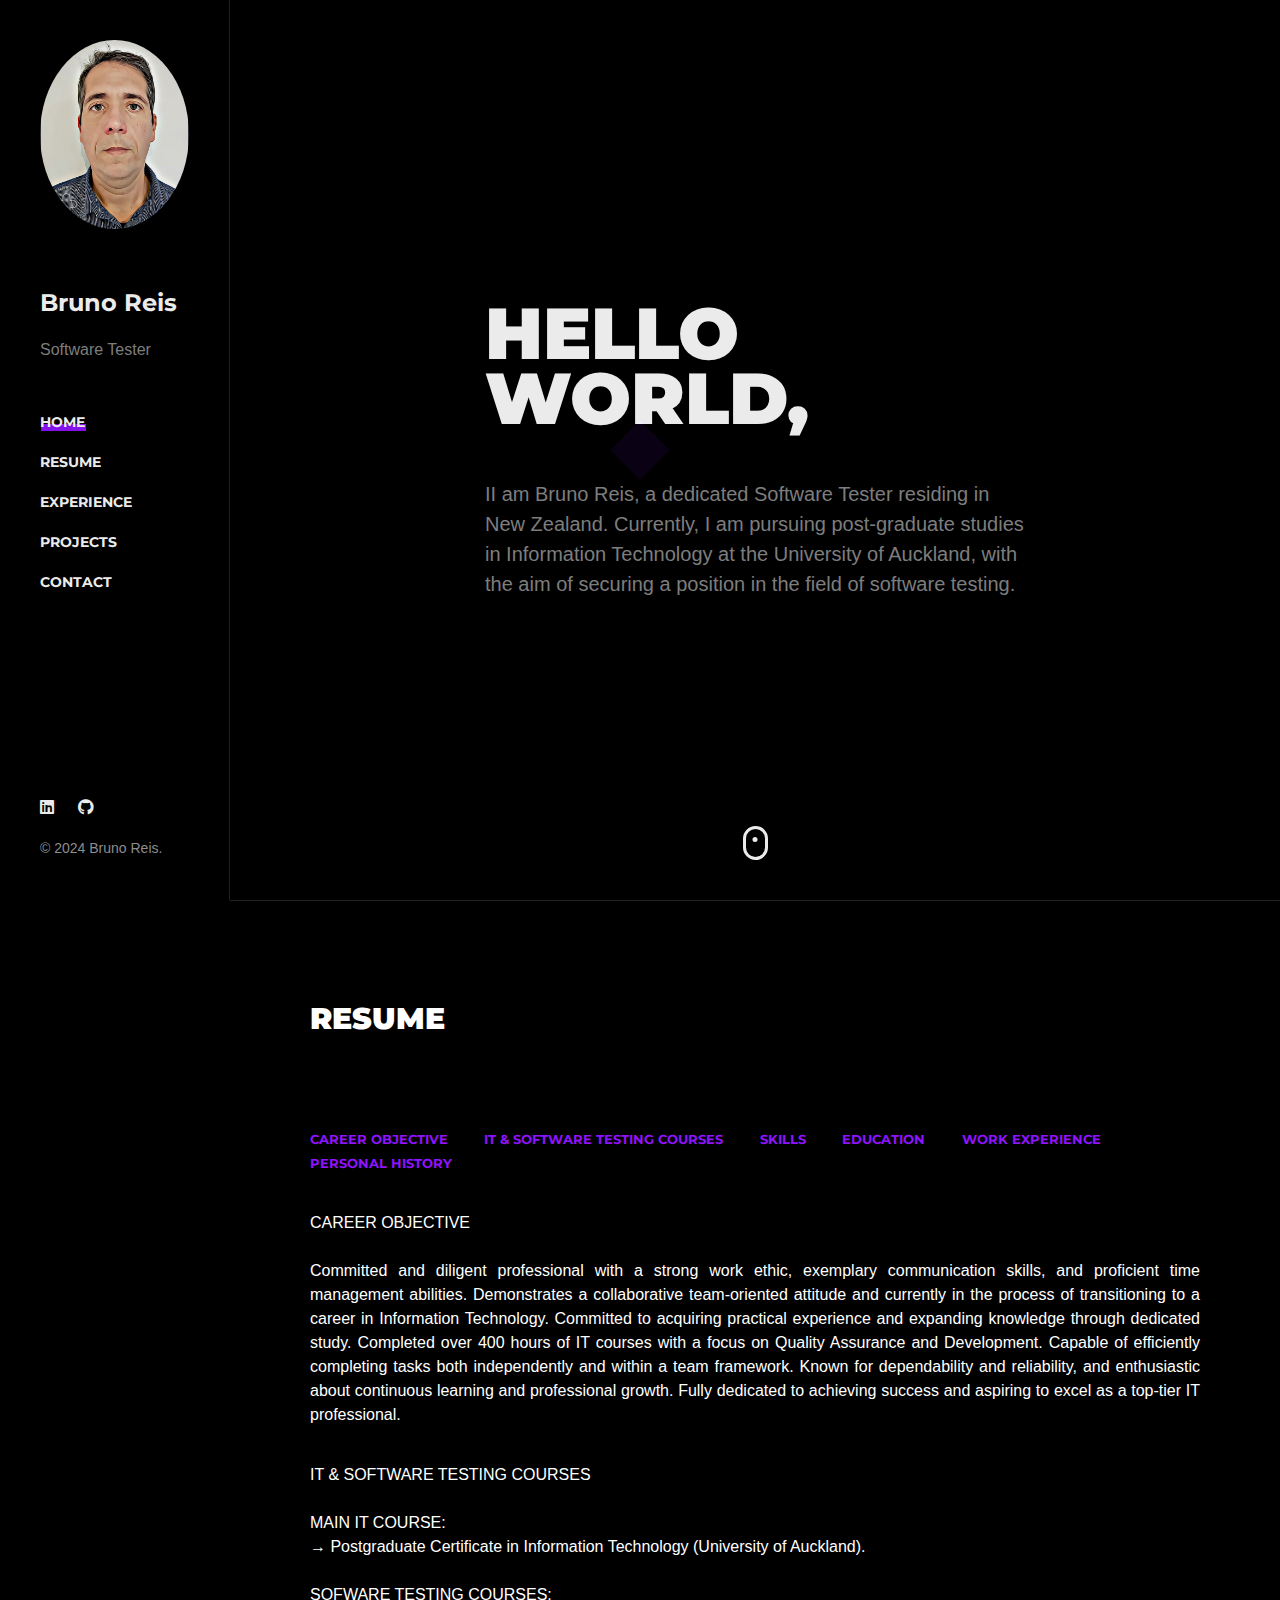
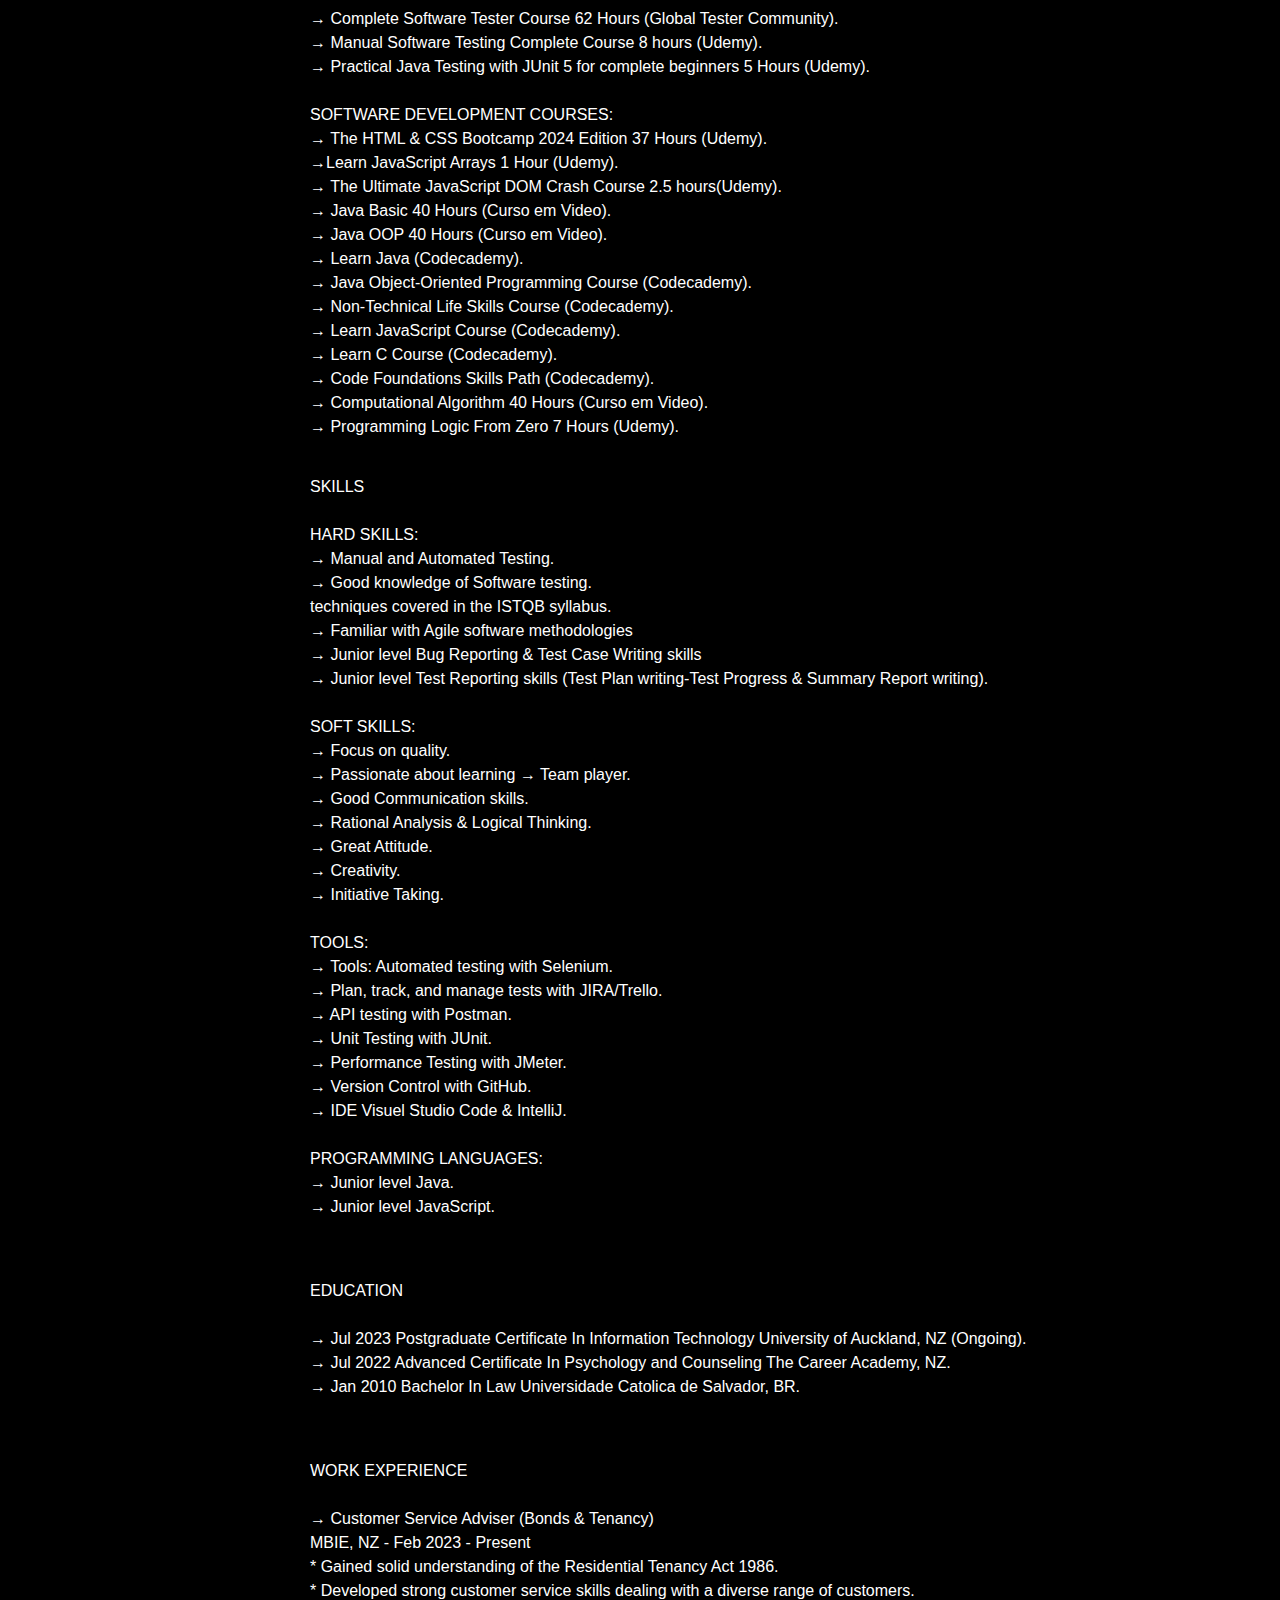
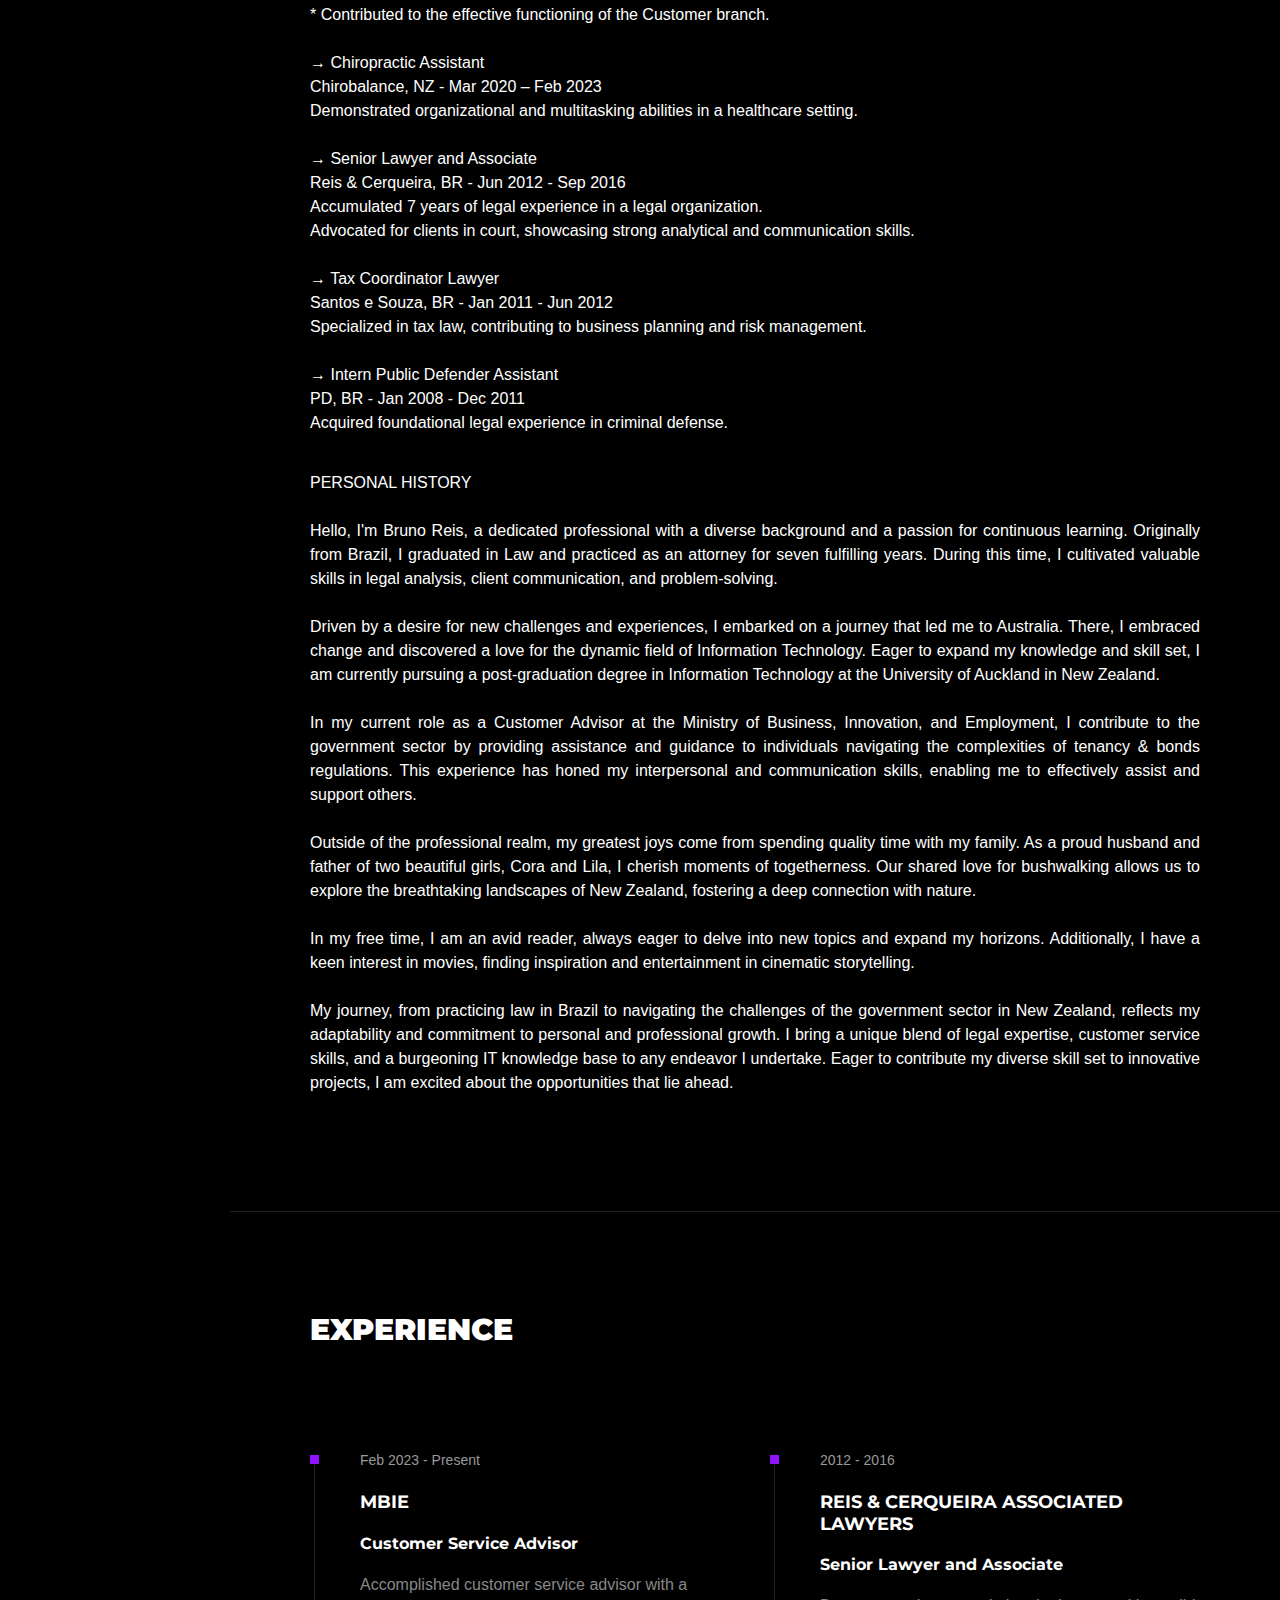
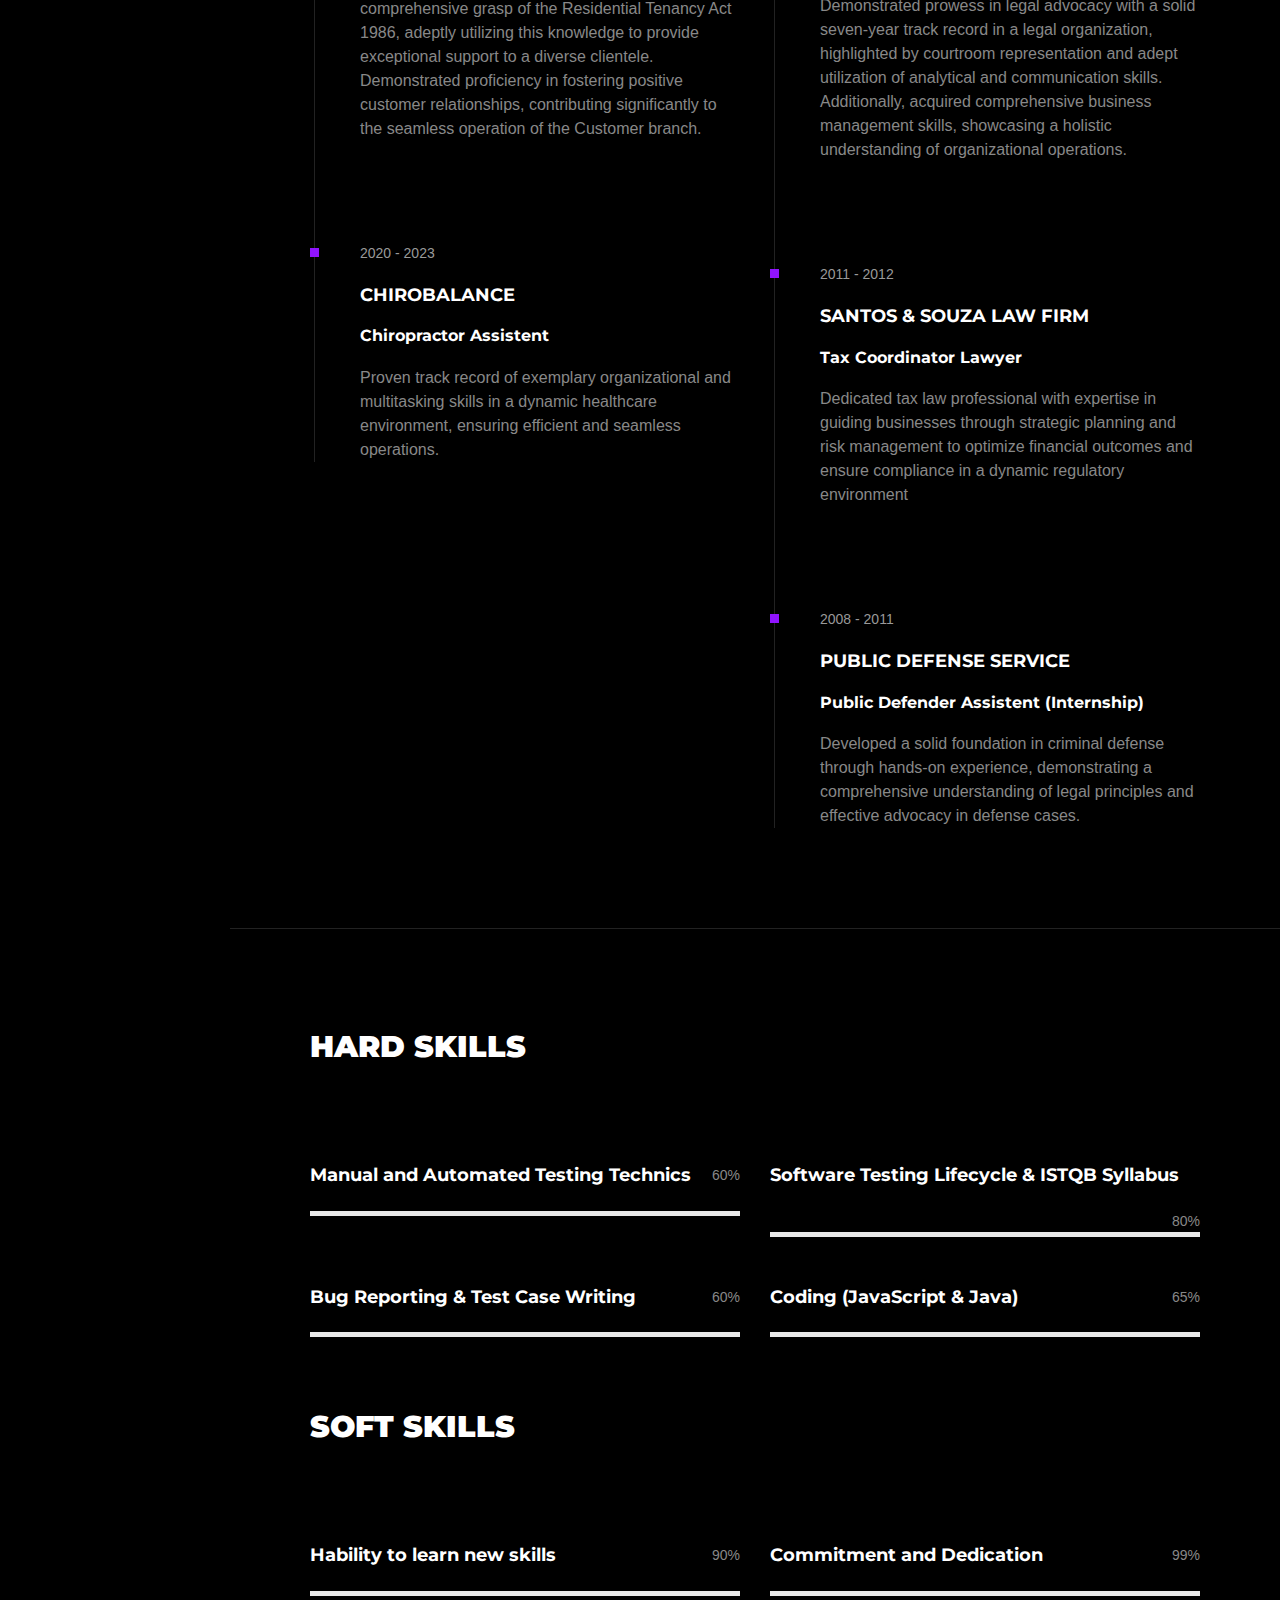
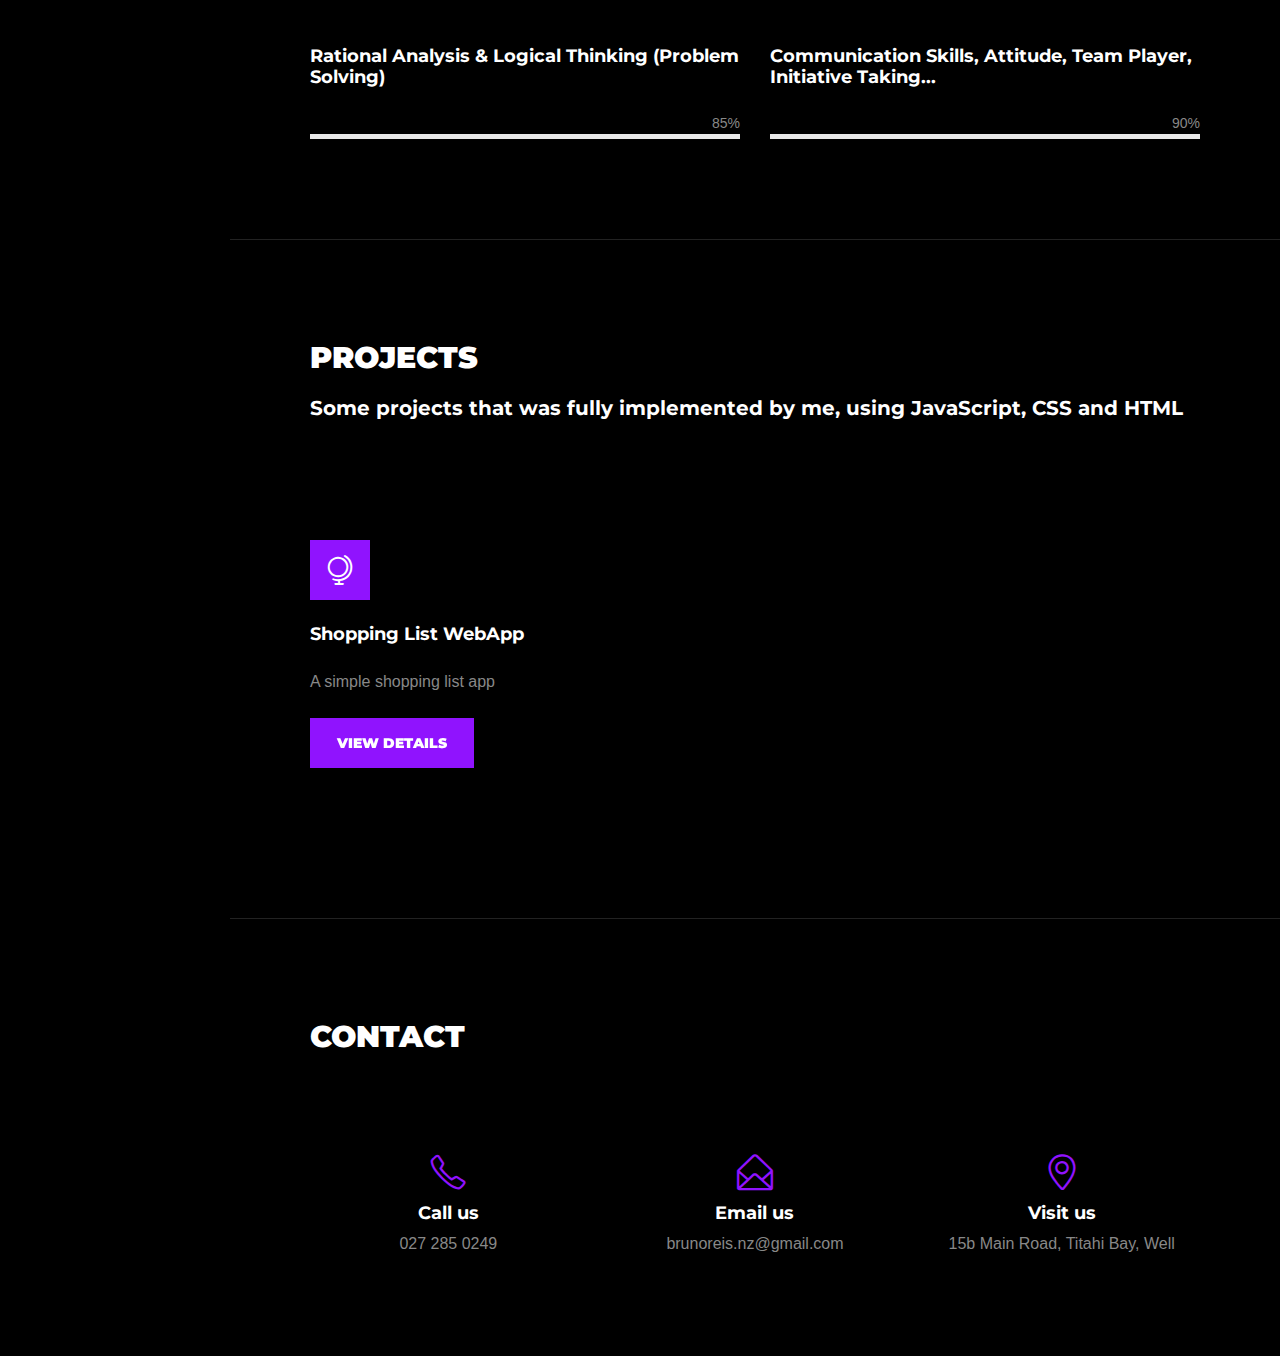
==== commit fd67dba2: "added courses" ====
--- a/html/index.html
+++ b/html/index.html
@@ -212,6 +212,9 @@
 									<br>
 
 									SOFTWARE DEVELOPMENT COURSES:<br>
+									→ The HTML & CSS Bootcamp 2024 Edition 37 Hours (Udemy).<br>
+									→Learn JavaScript Arrays 1 Hour (Udemy).<br>
+									→ The Ultimate JavaScript DOM Crash Course 2.5 hours(Udemy).<br>
 									→ Java Basic 40 Hours (Curso em Video).<br>
 									→ Java OOP 40 Hours (Curso em Video).<br>
 									→ Learn Java (Codecademy).<br>
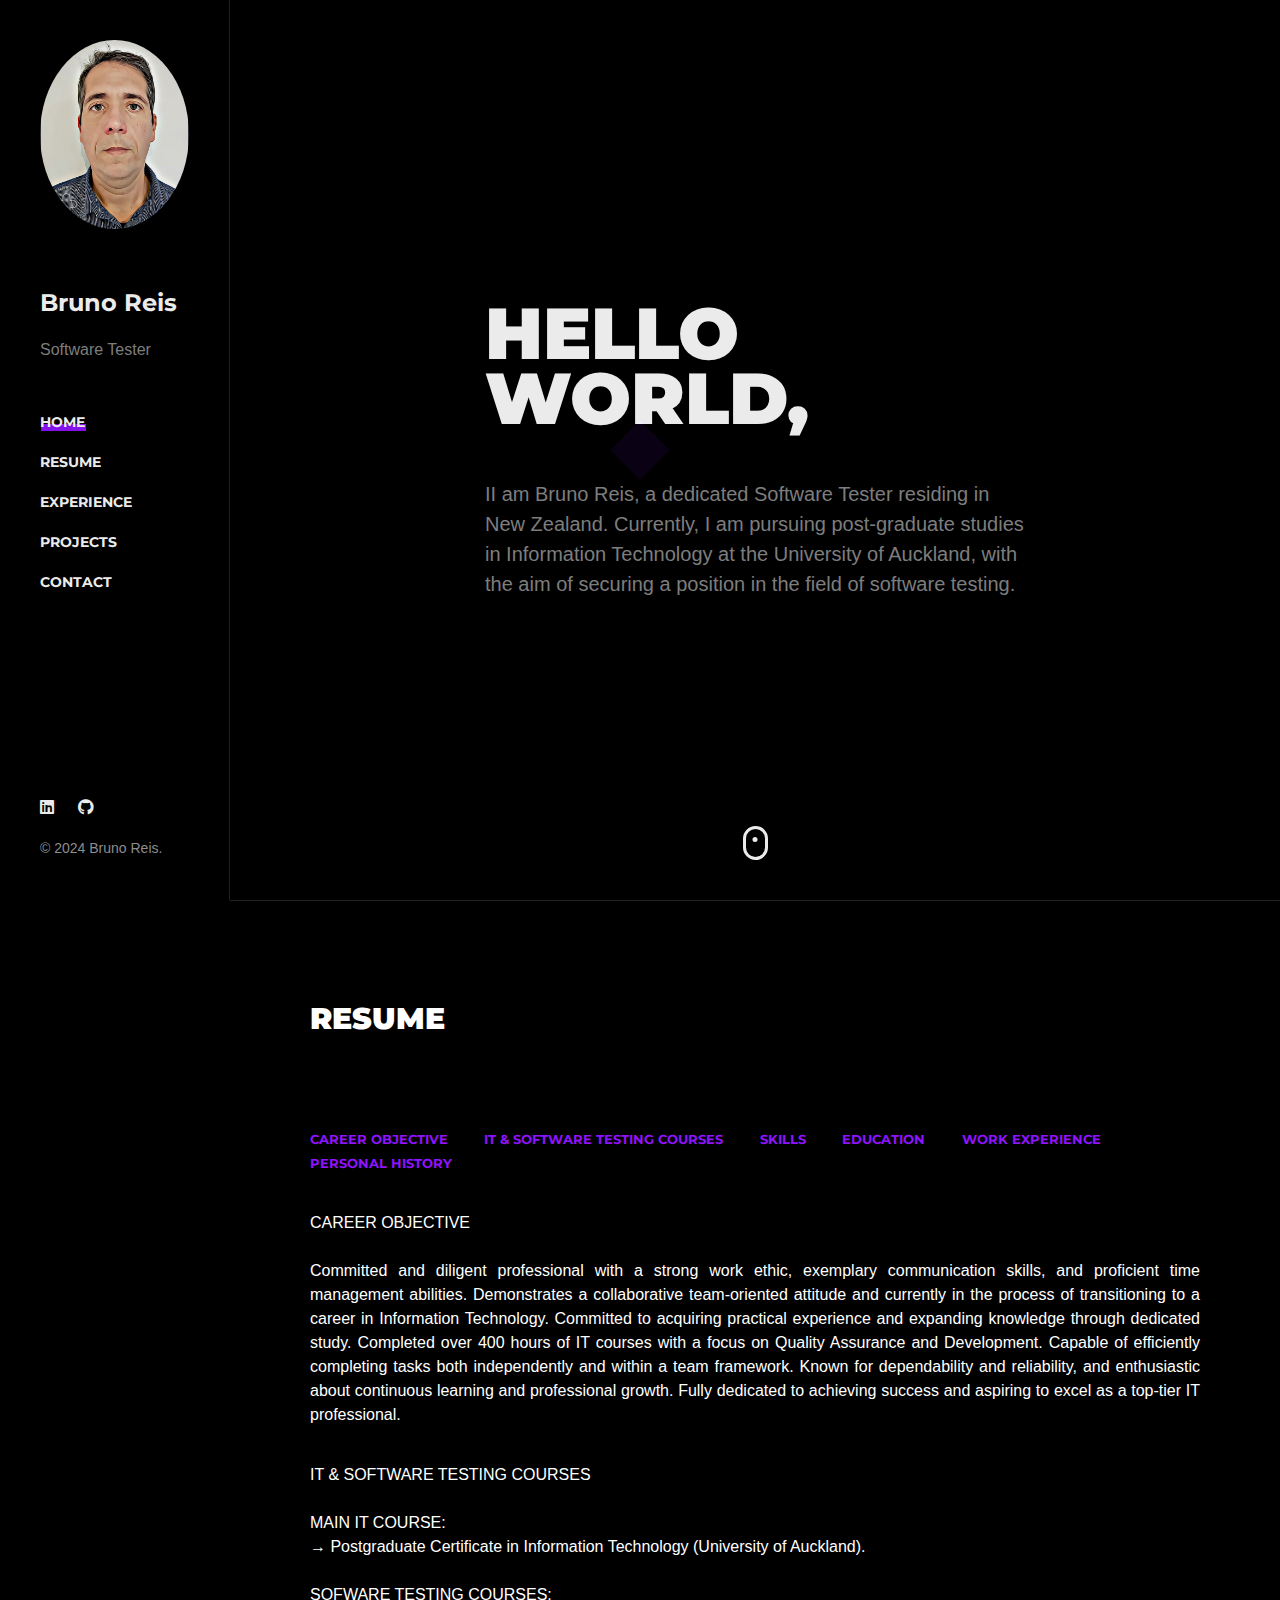
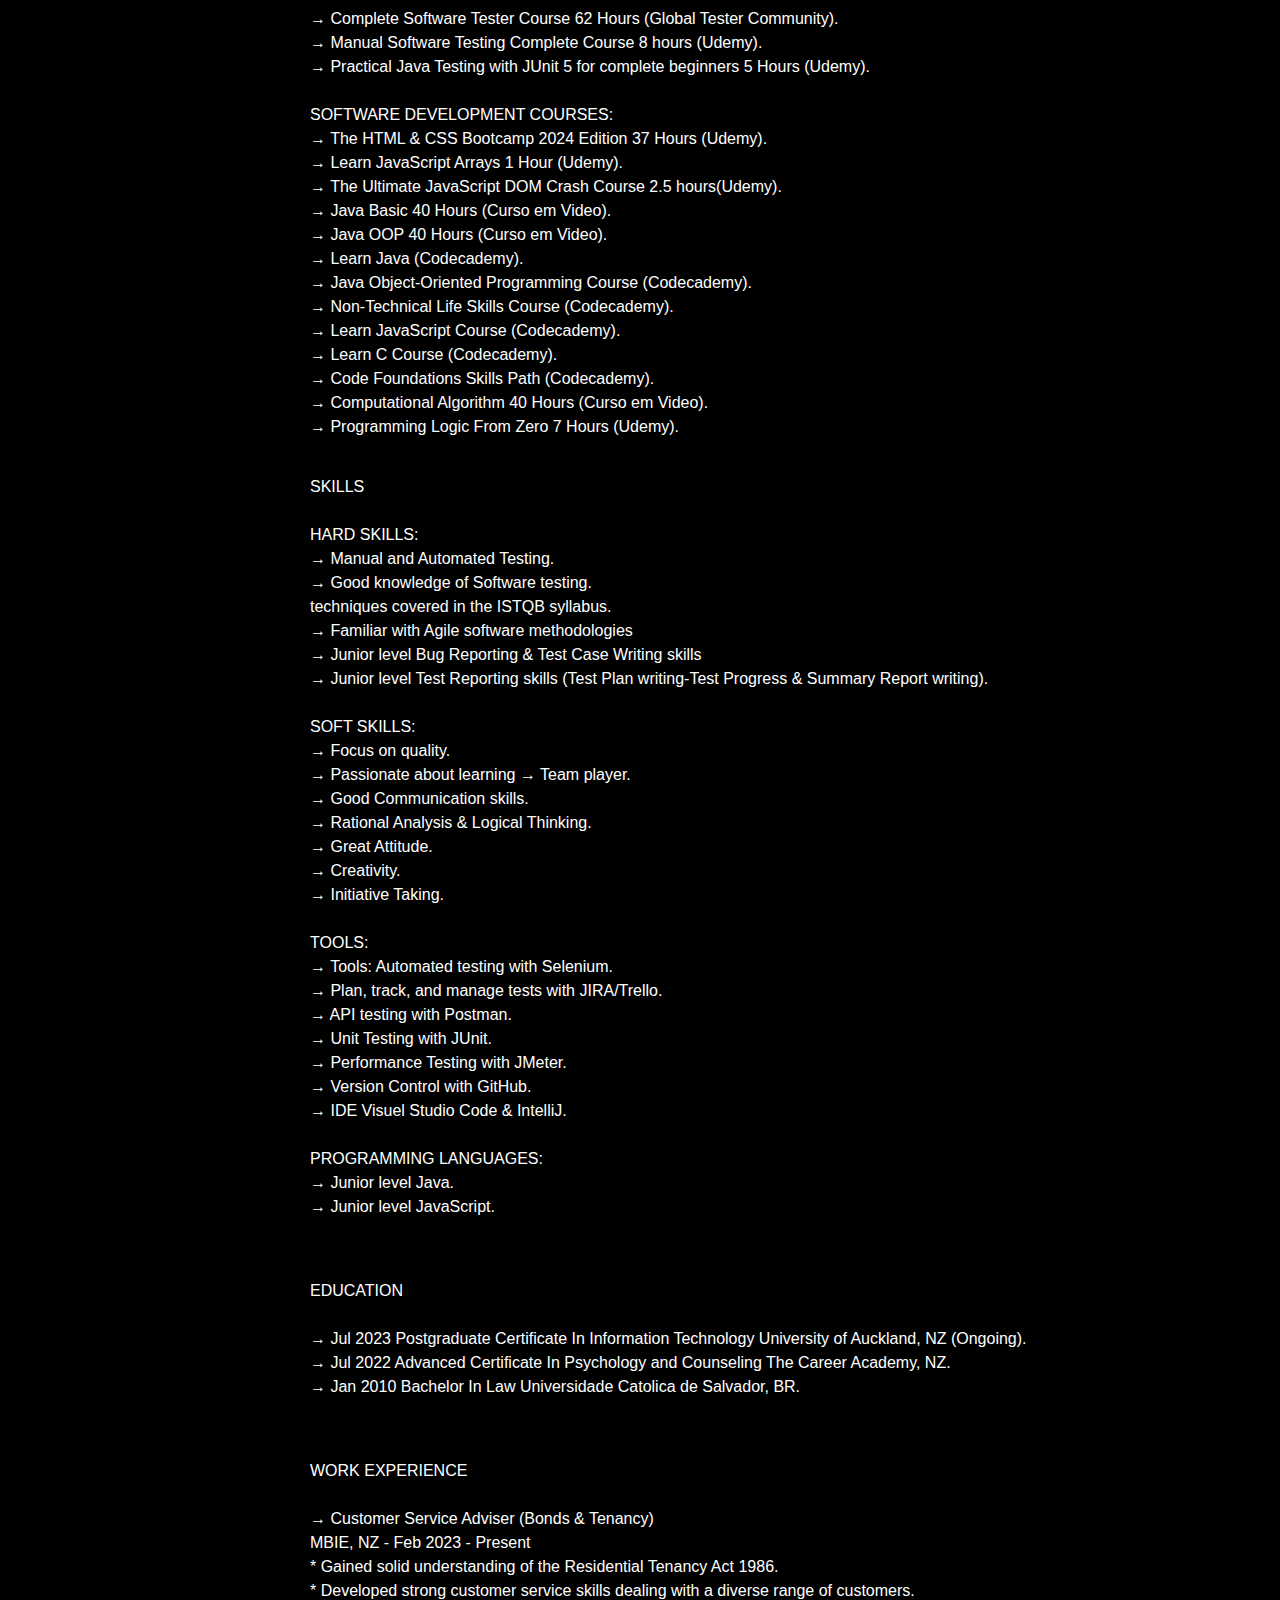
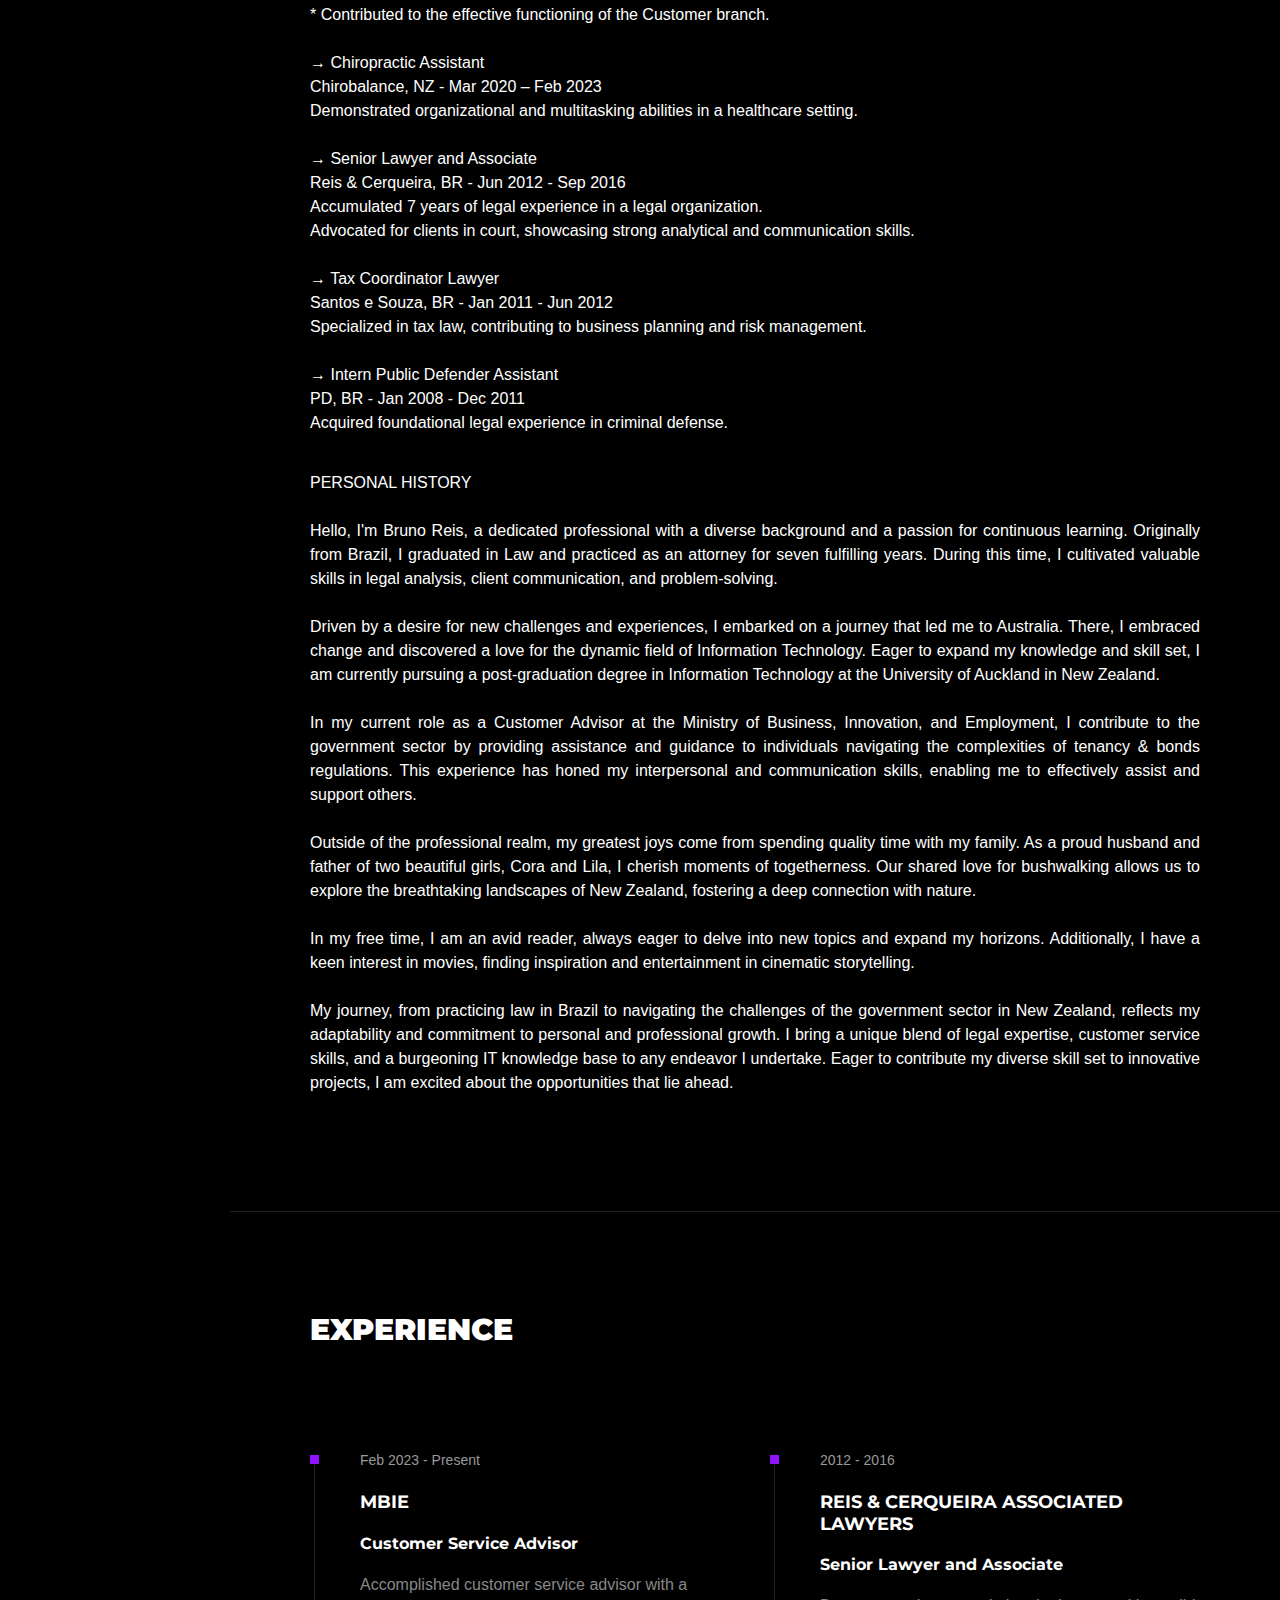
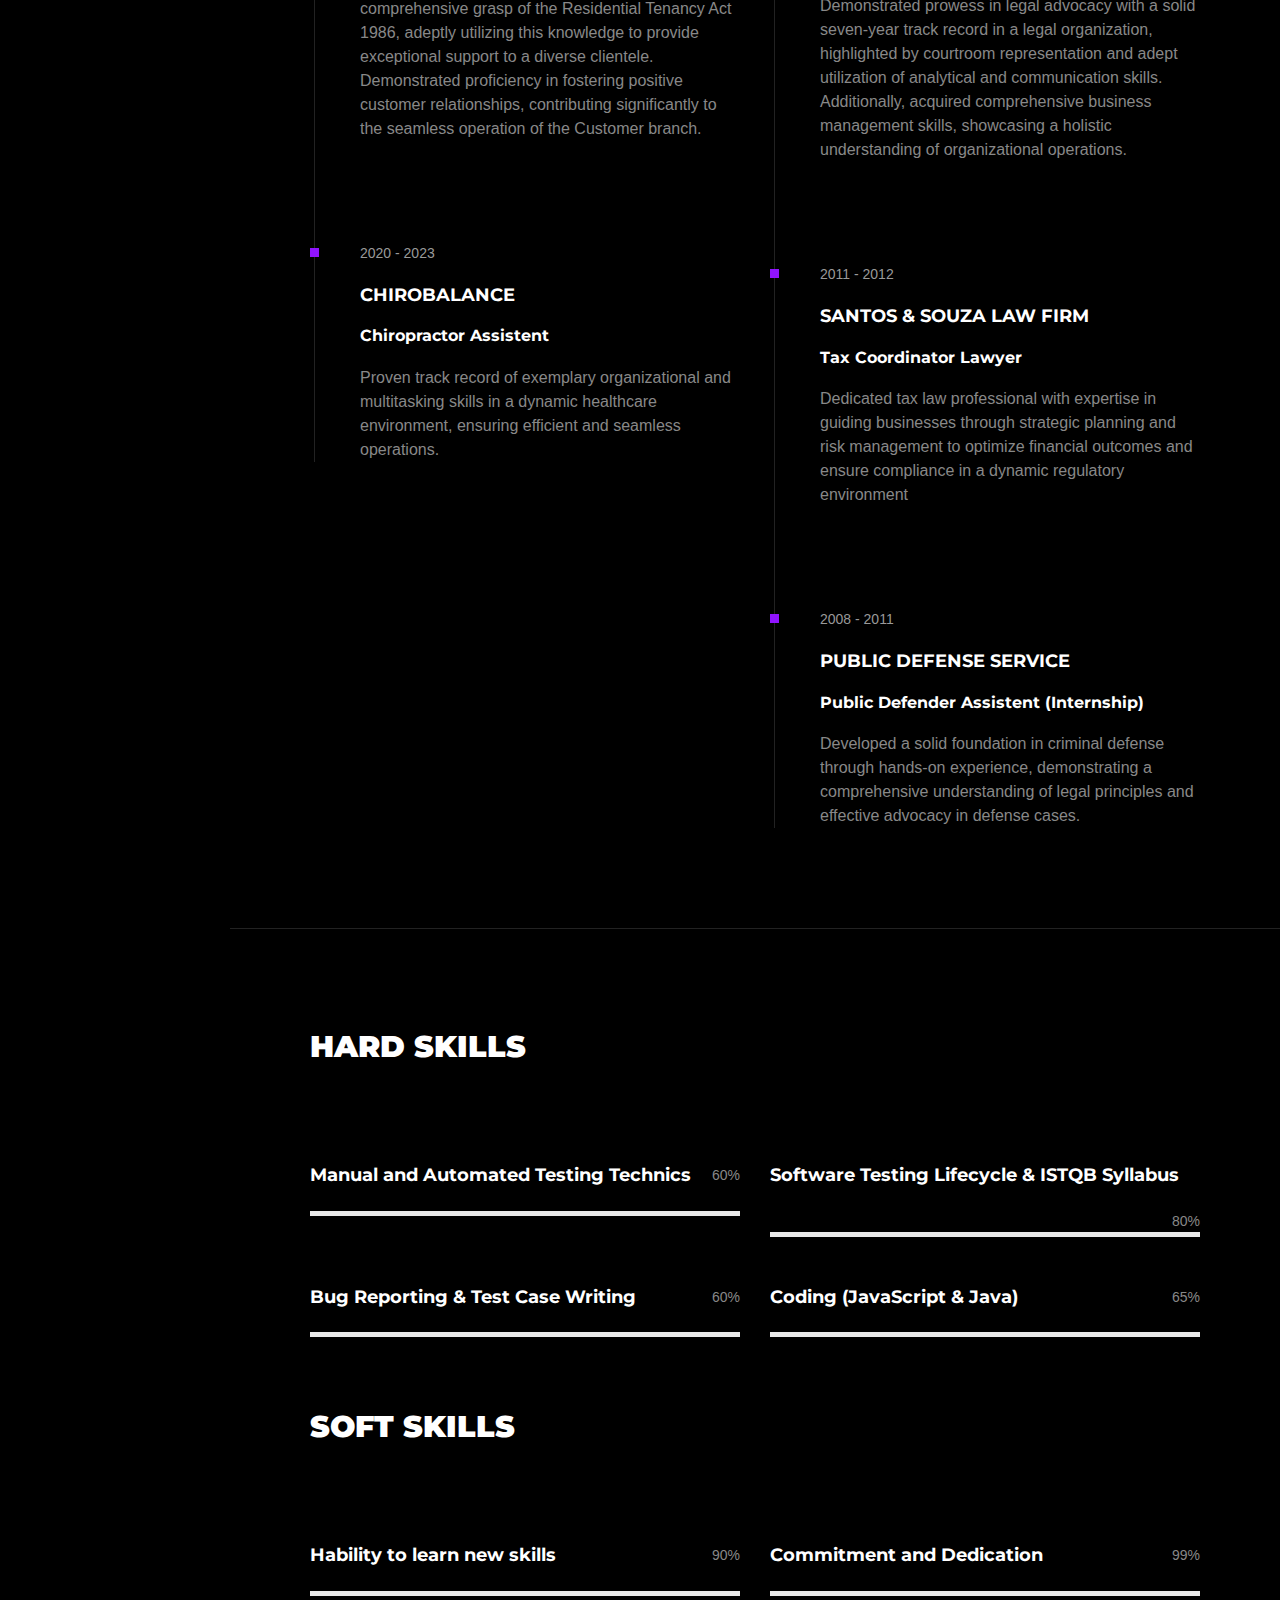
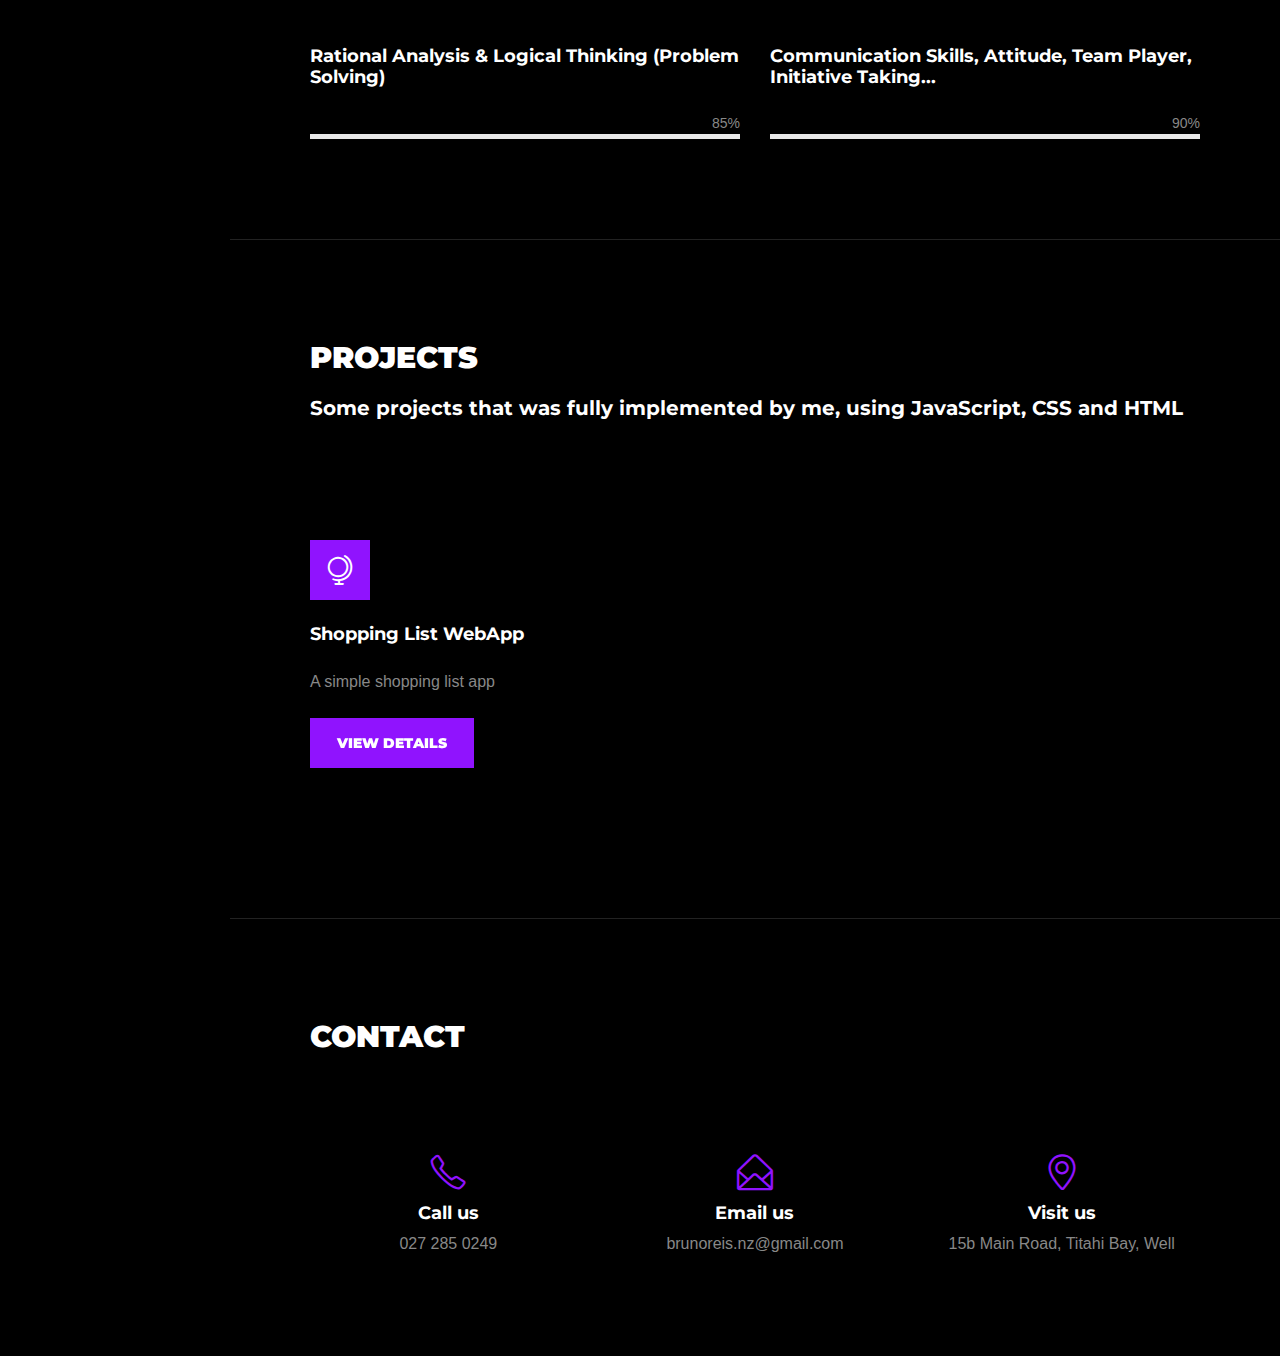
==== commit 592bfc5c: "added courses" ====
--- a/html/index.html
+++ b/html/index.html
@@ -213,7 +213,7 @@
 
 									SOFTWARE DEVELOPMENT COURSES:<br>
 									→ The HTML & CSS Bootcamp 2024 Edition 37 Hours (Udemy).<br>
-									→Learn JavaScript Arrays 1 Hour (Udemy).<br>
+									→ Learn JavaScript Arrays 1 Hour (Udemy).<br>
 									→ The Ultimate JavaScript DOM Crash Course 2.5 hours(Udemy).<br>
 									→ Java Basic 40 Hours (Curso em Video).<br>
 									→ Java OOP 40 Hours (Curso em Video).<br>
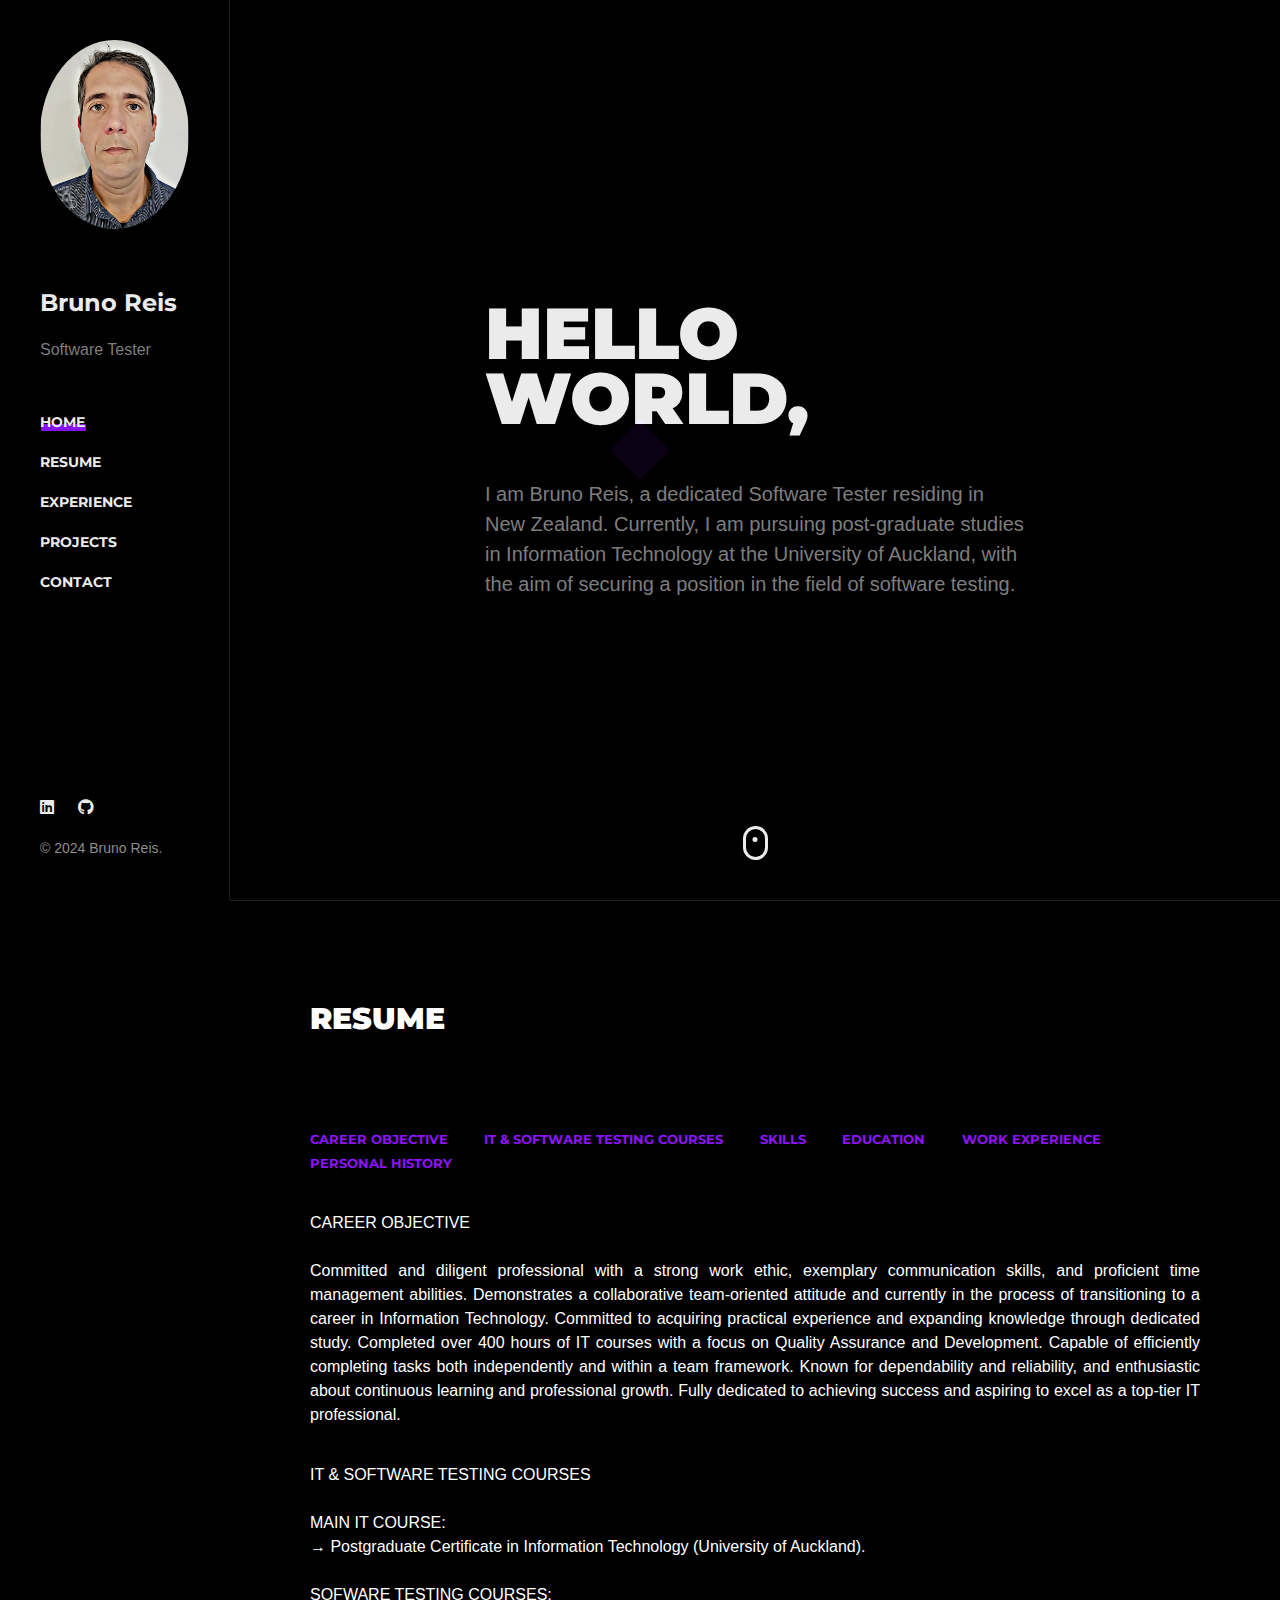
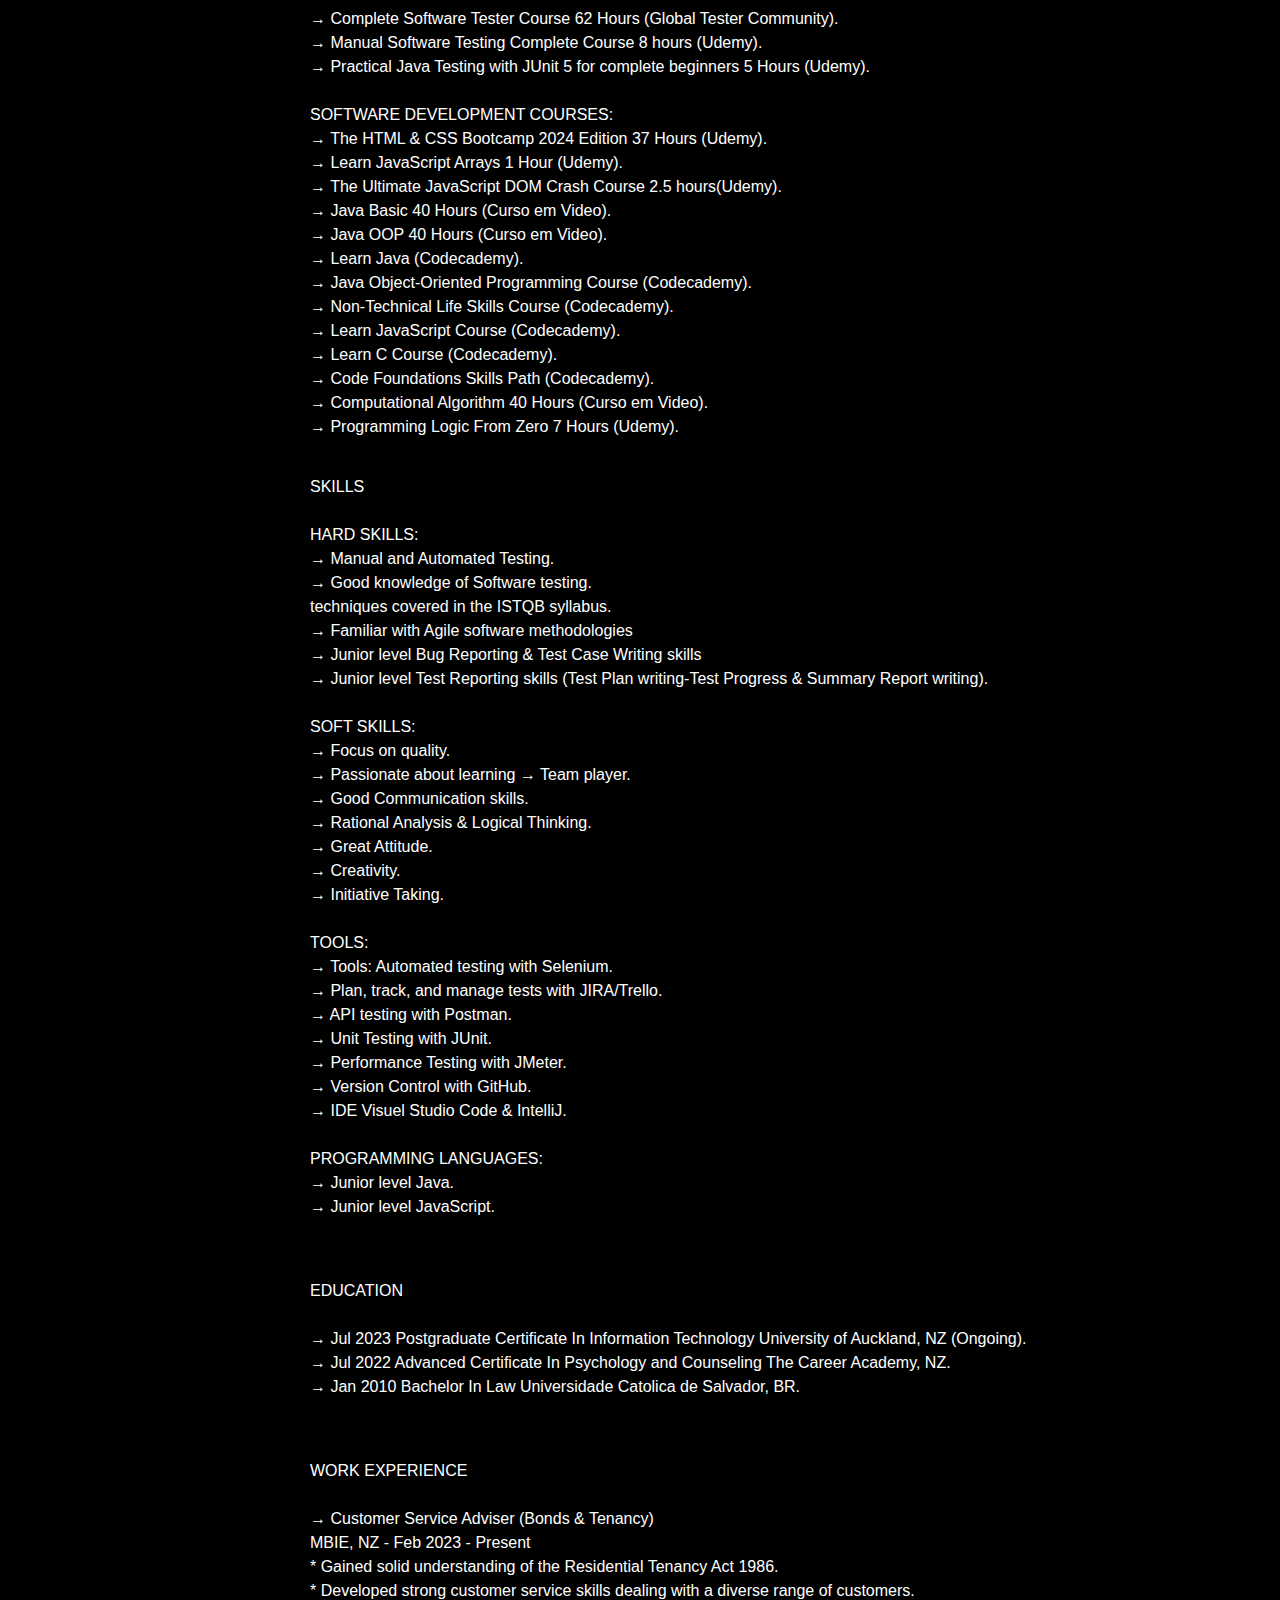
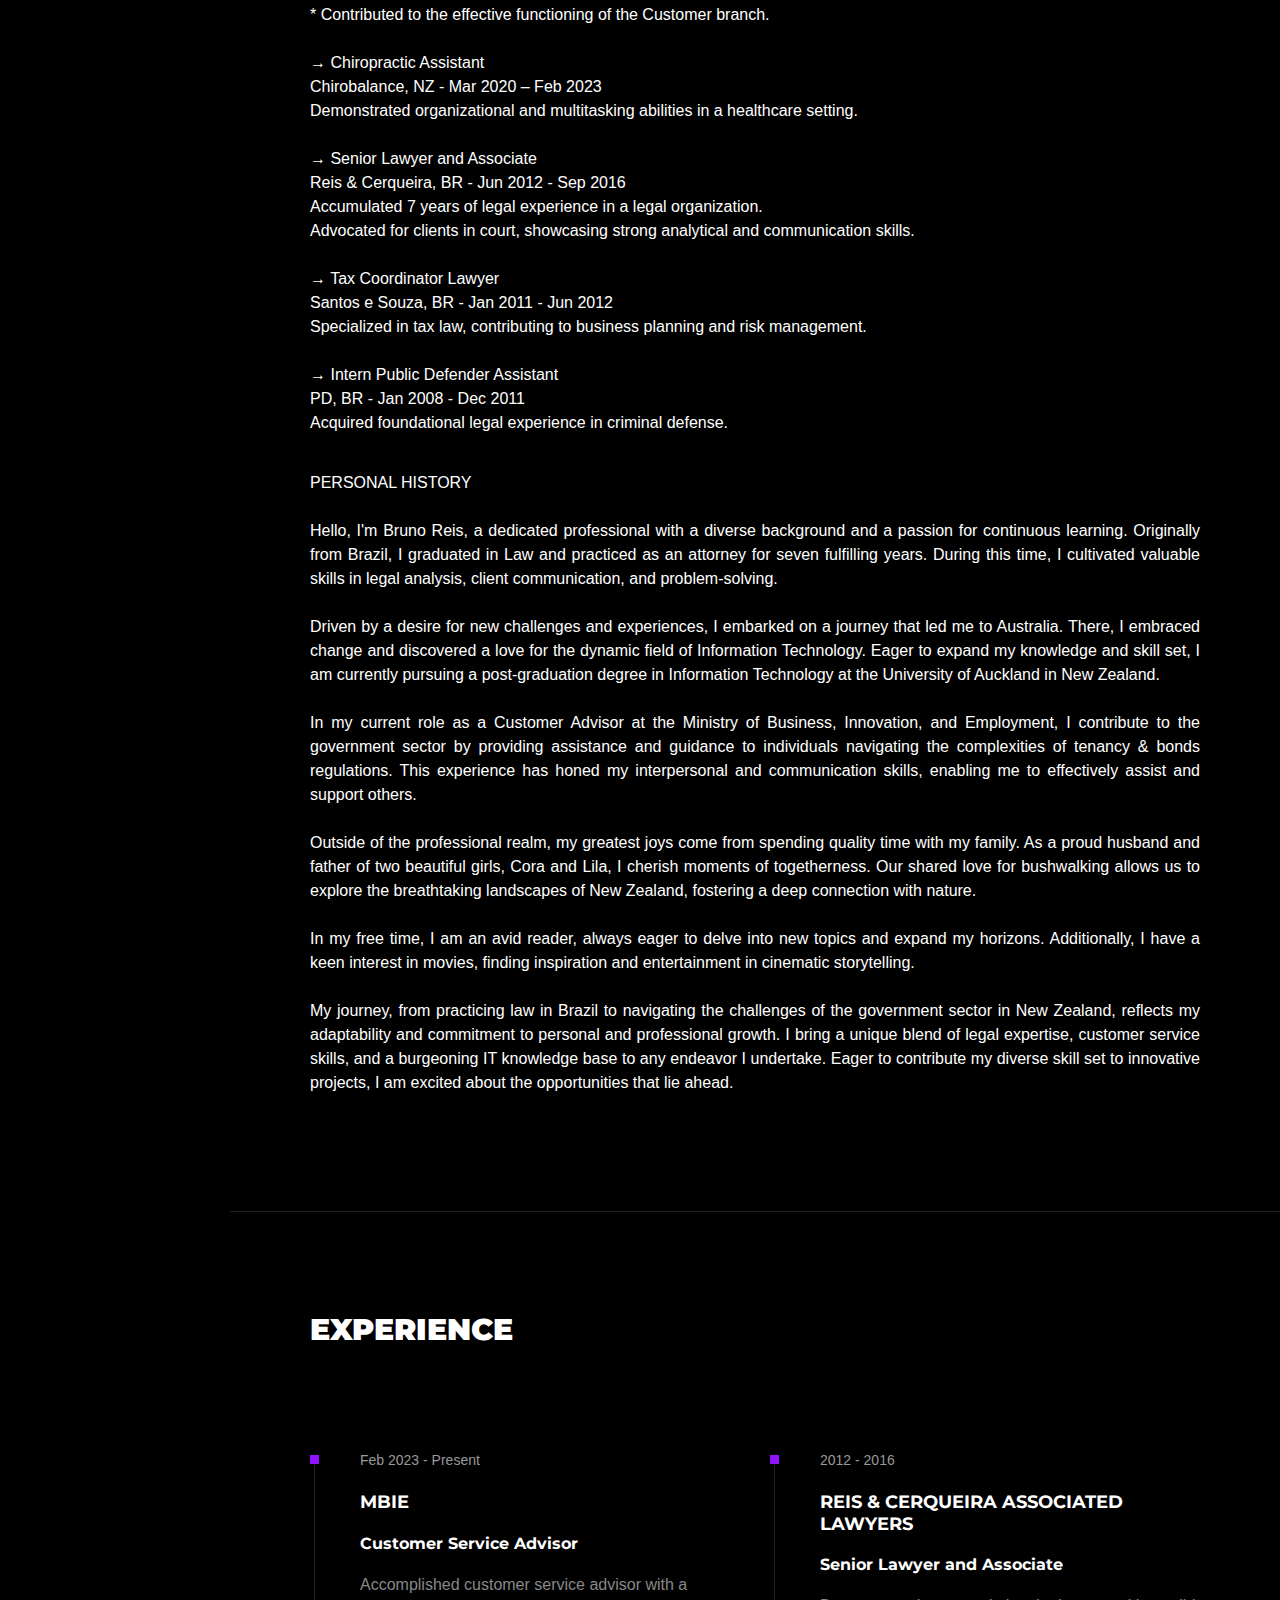
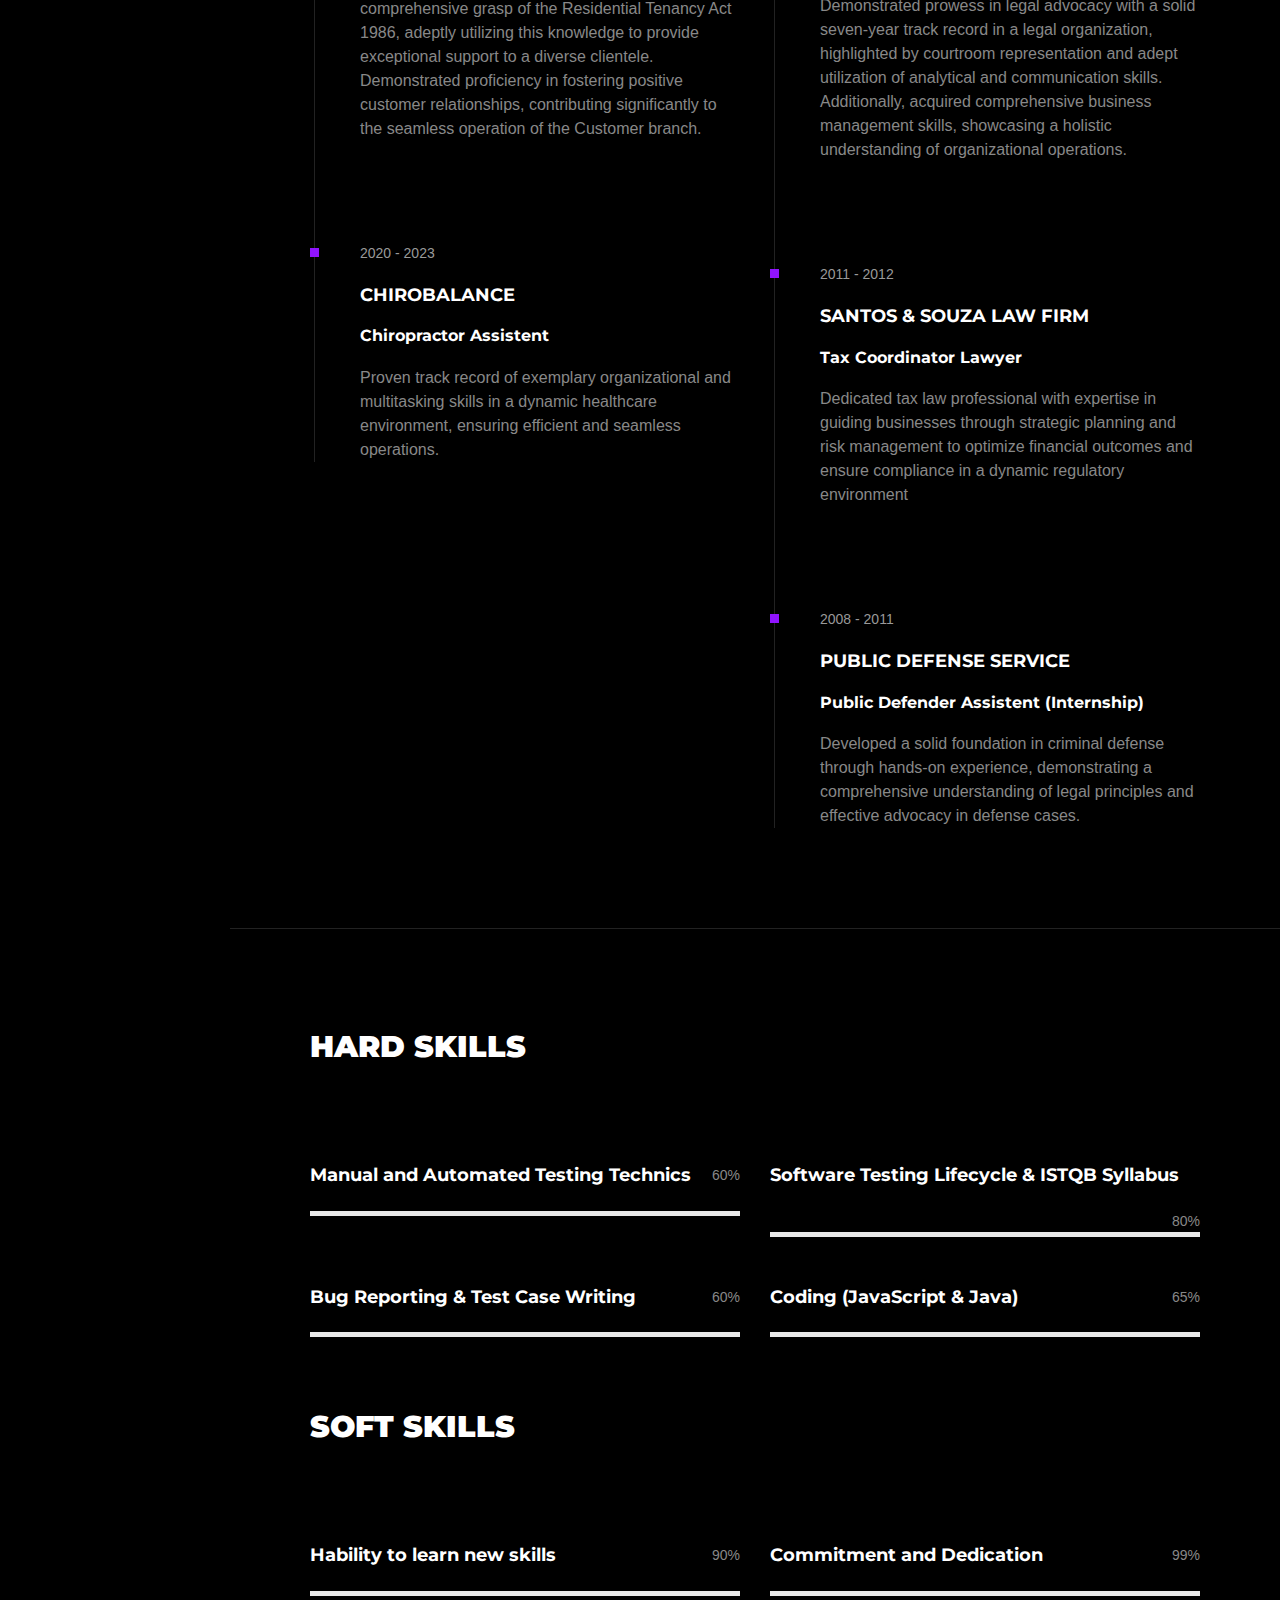
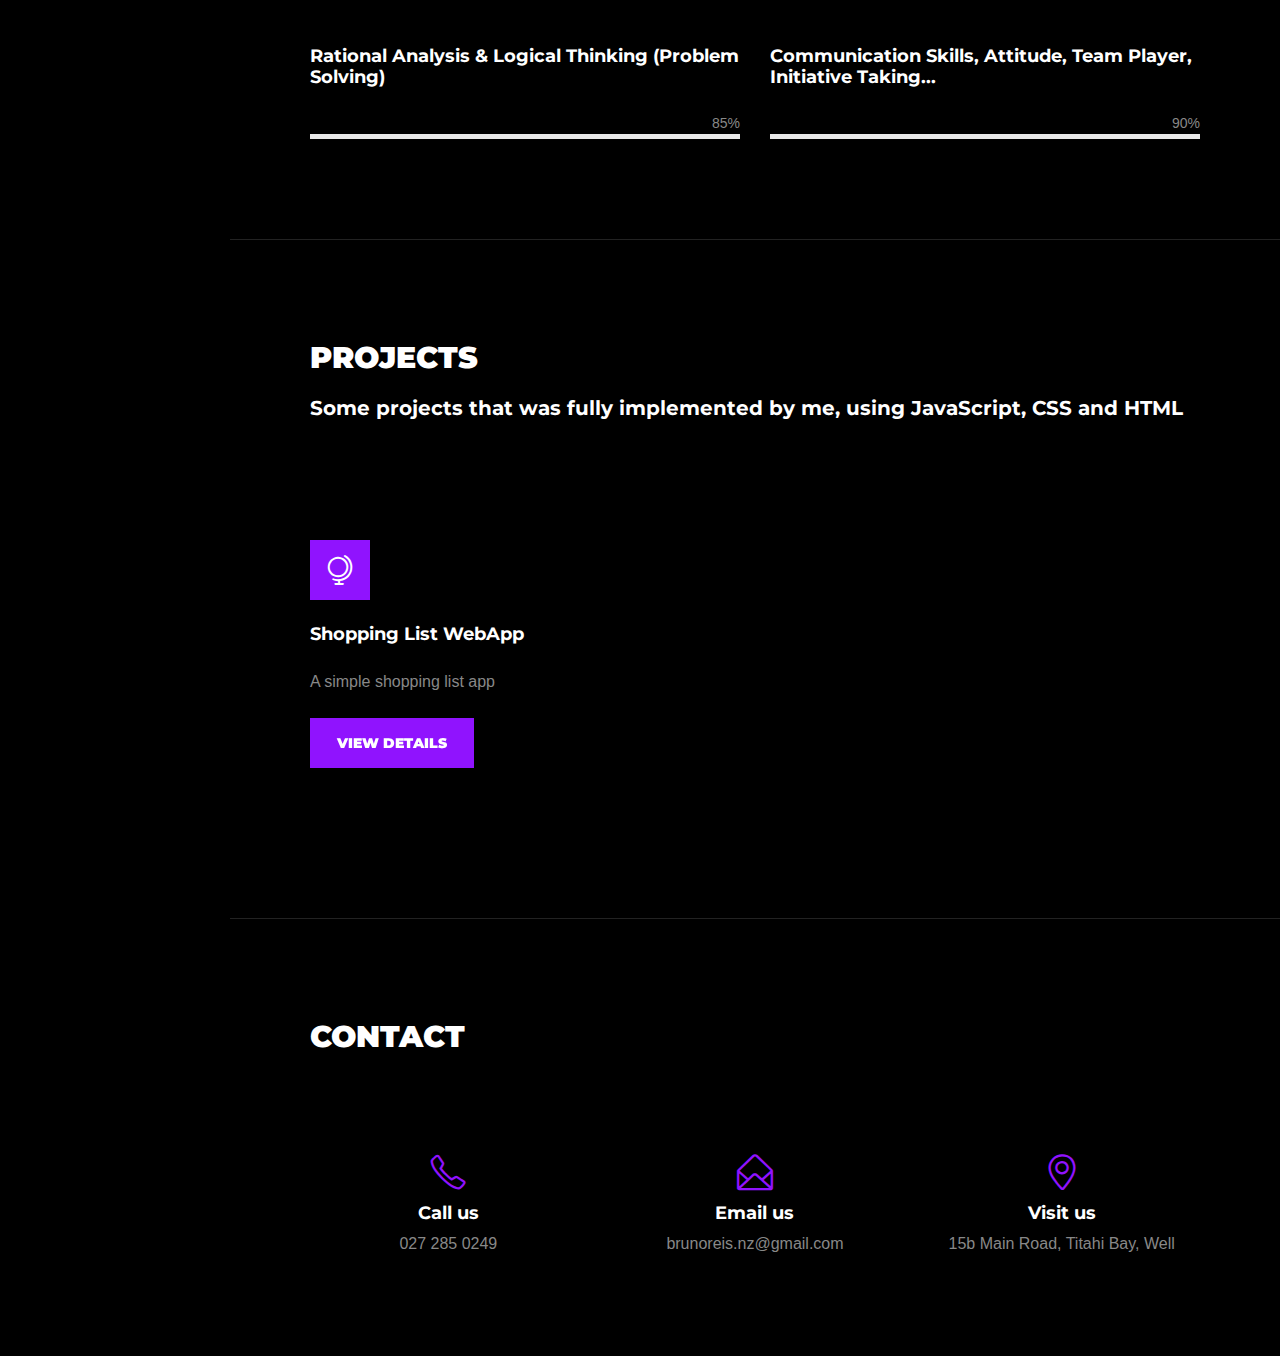
==== commit 7e224256: "fix intro" ====
--- a/html/index.html
+++ b/html/index.html
@@ -113,7 +113,7 @@
 			<!-- call to action -->
 			<div class="cta">
 				<h1 class="font-black text-uppercase mb-5 mt-0">Hello World,</h1>
-				<p class="mb-0">II am Bruno Reis, a dedicated Software Tester residing in New Zealand. Currently, I am pursuing post-graduate studies in Information Technology at the University of Auckland, with the aim of securing a position in the field of software testing.</p>
+				<p class="mb-0">I am Bruno Reis, a dedicated Software Tester residing in New Zealand. Currently, I am pursuing post-graduate studies in Information Technology at the University of Auckland, with the aim of securing a position in the field of software testing.</p>
 				<!-- buttons -->
 				<!-- <div class="mt-5">
 					<a href="#" class="btn btn-default btn-animation mr-3">Portfolio</a>
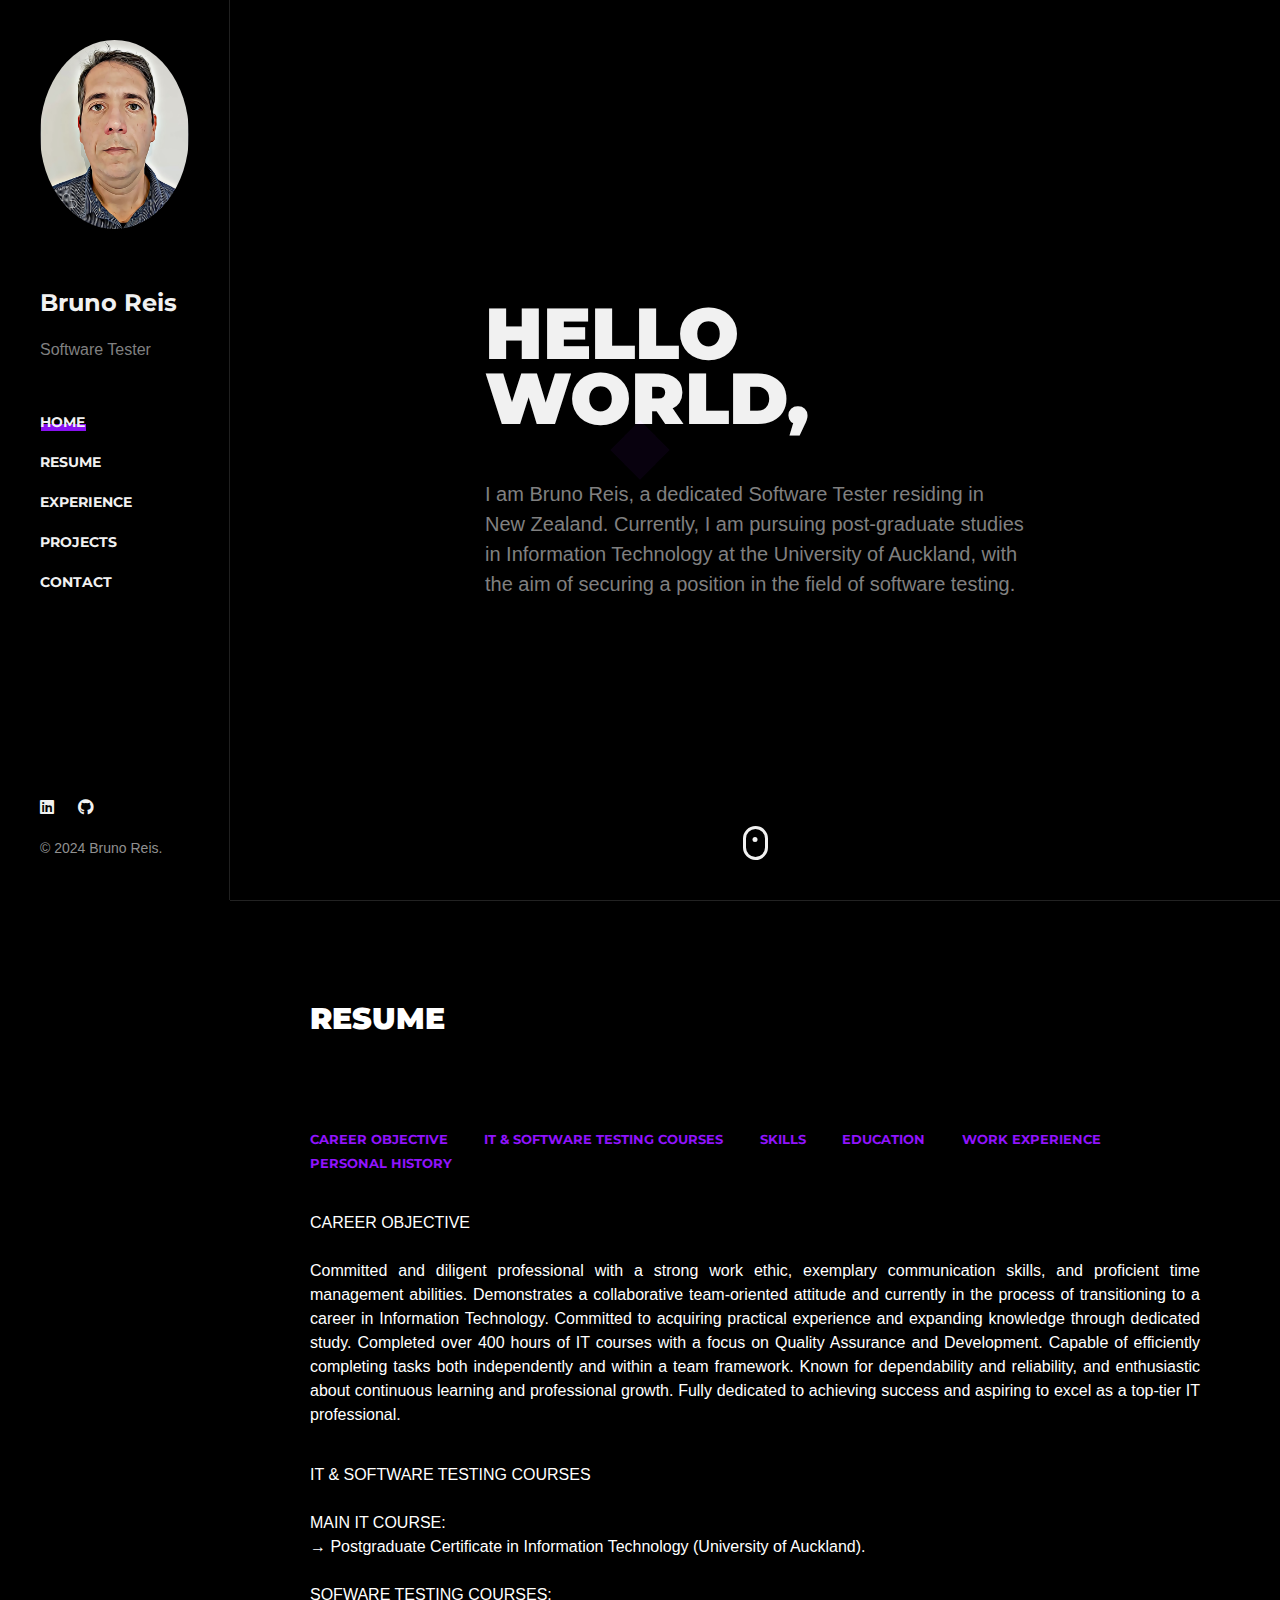
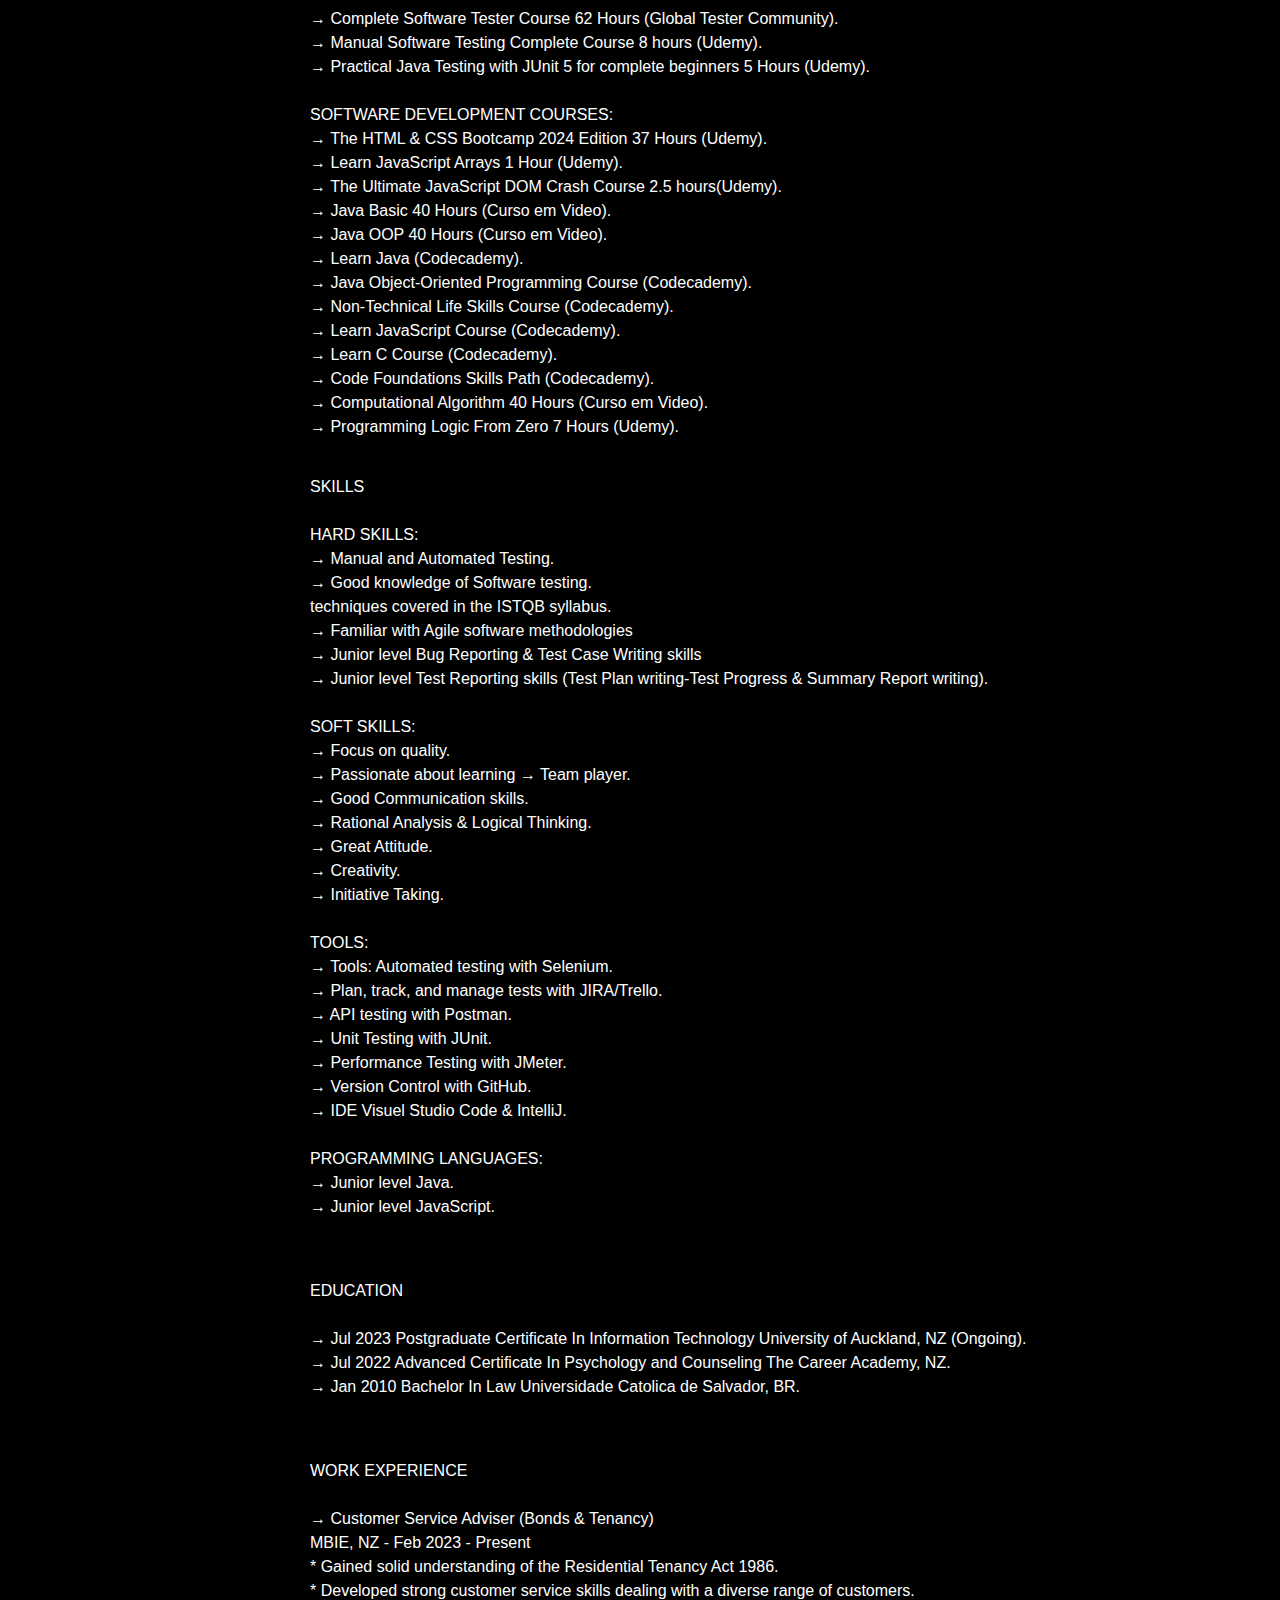
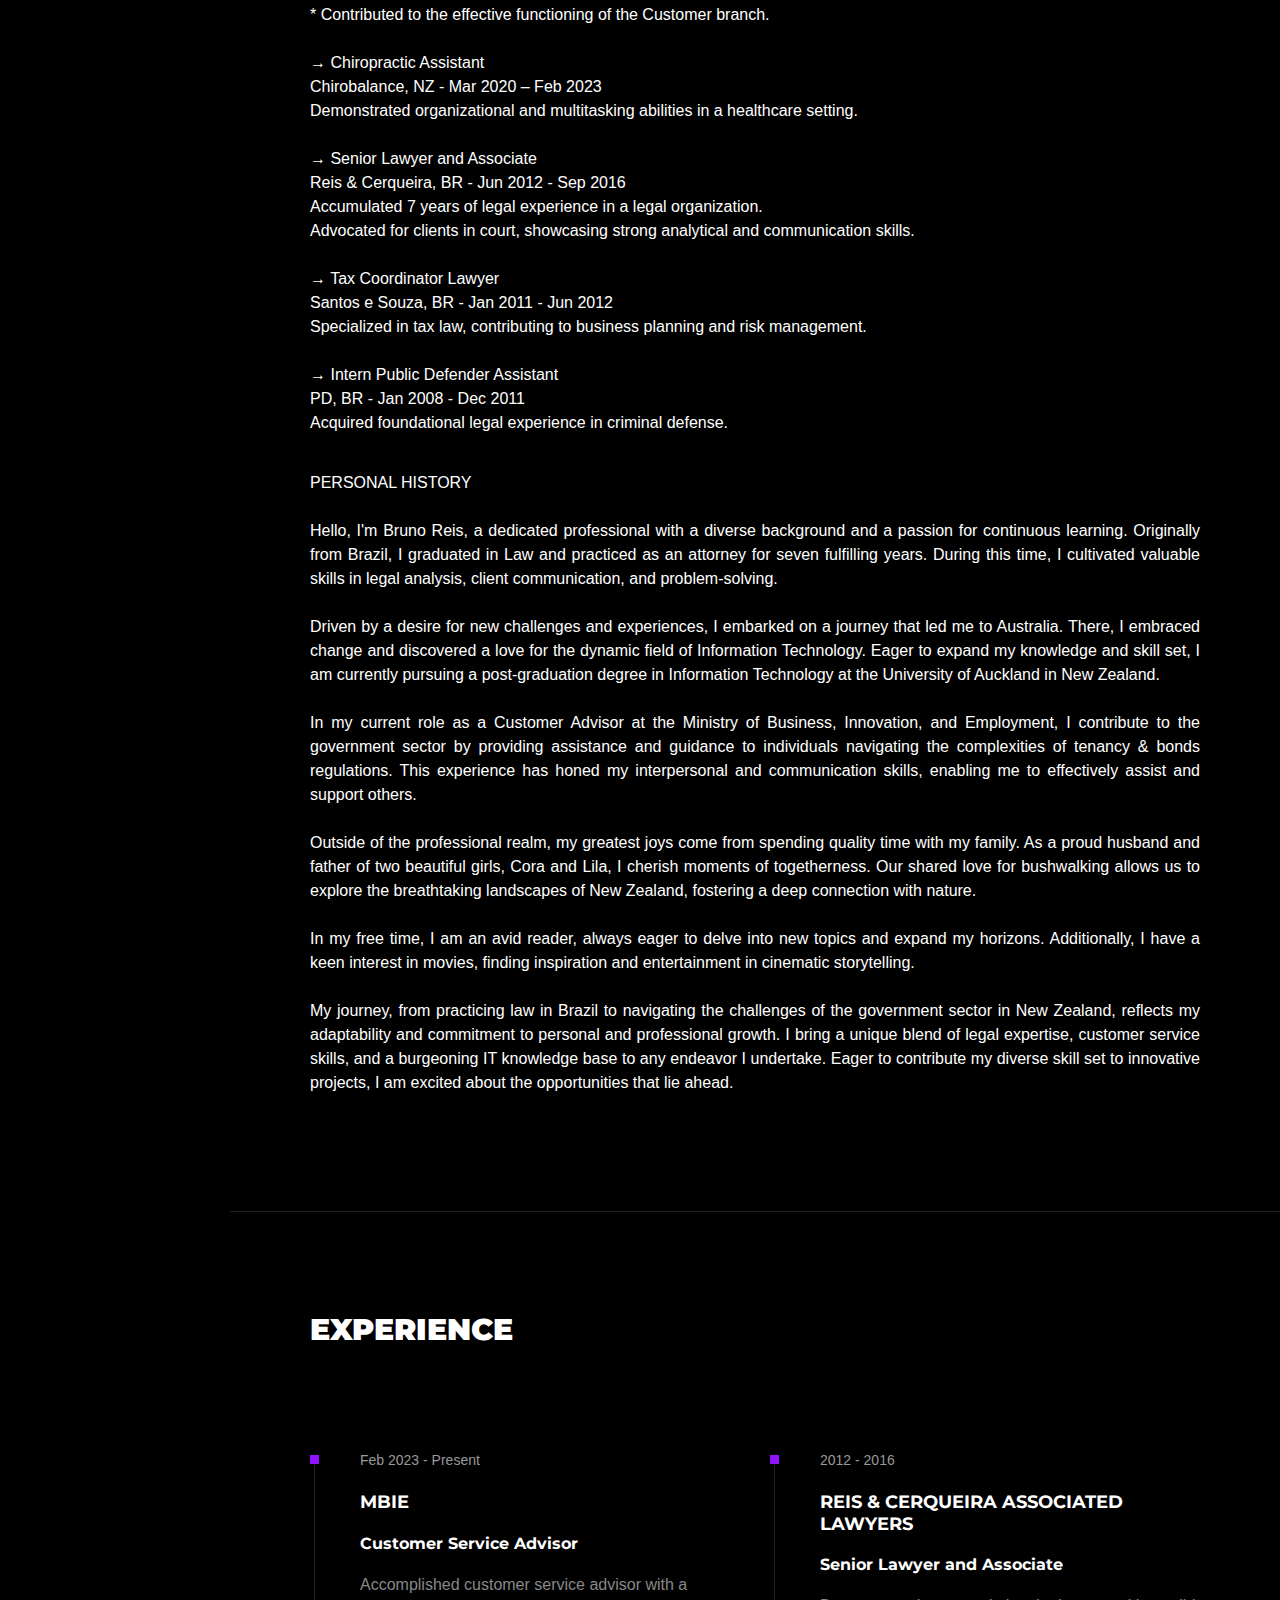
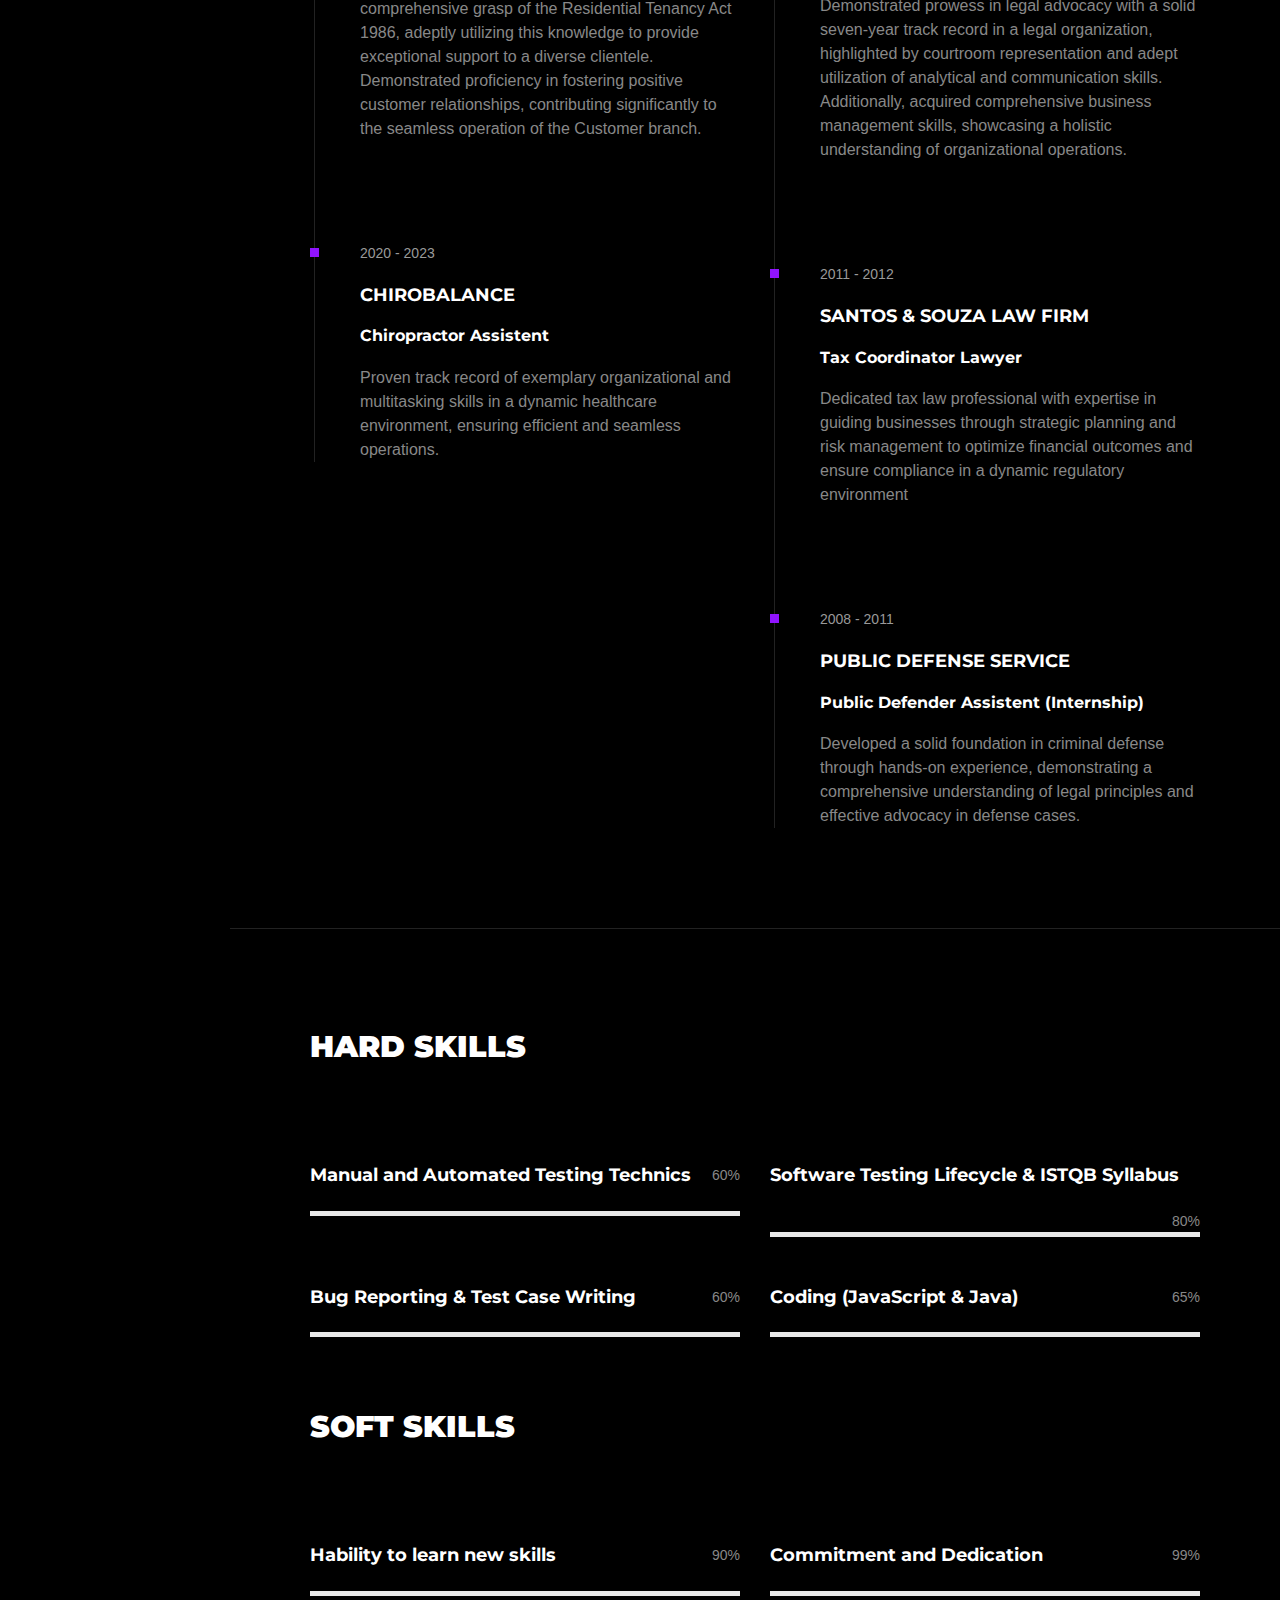
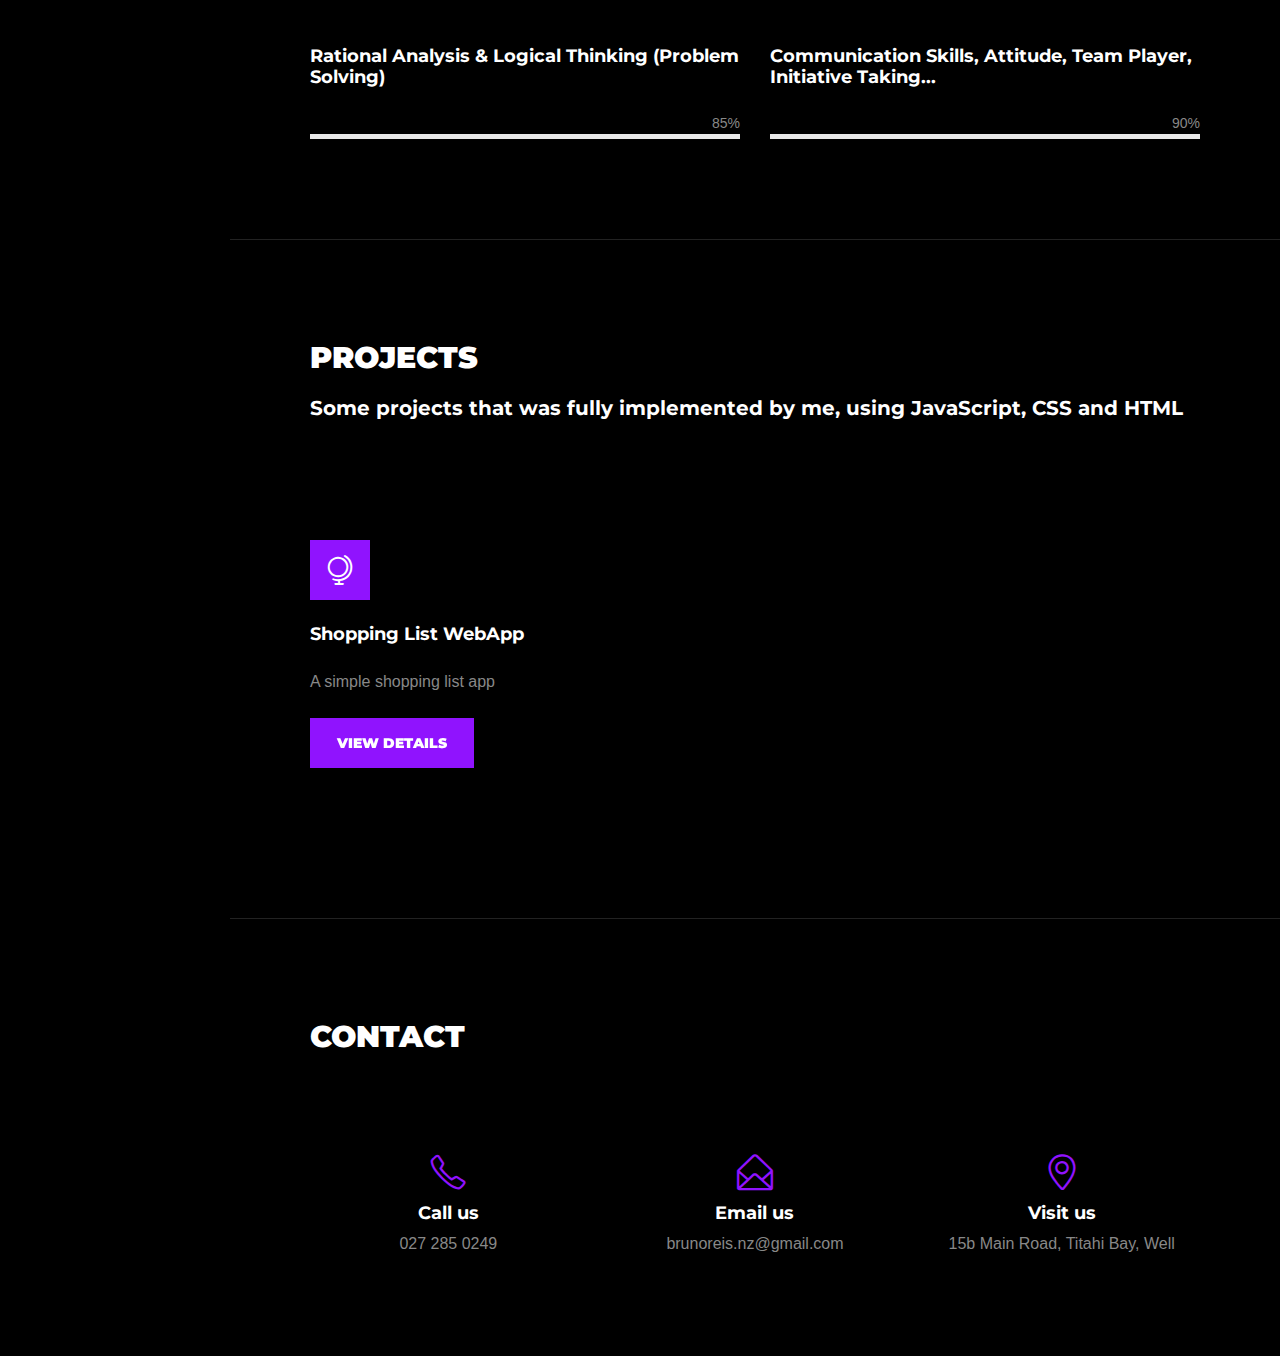
==== commit f6848cae: "shopping list fix" ====
--- a/html/index.html
+++ b/html/index.html
@@ -766,7 +766,7 @@
 						<span class="icon icon-globe-alt square"></span>
 						<h4 class="mb-4 mt-4">Shopping List WebApp</h4>
 						<p class="mb-0">A simple shopping list app</p><br>
-						<a href="https://sparkly-druid-e1dc17.netlify.app/" class="btn btn-default btn-animation btn-animation--bordered btn-animation--dark" target=”_blank” >View Details</a>
+						<a href="https://shoppinglist-br.netlify.app/" class="btn btn-default btn-animation btn-animation--bordered btn-animation--dark" target=”_blank” >View Details</a>
 					</div>
 					<div class="spacer" data-height="50"></div>
 				</div>
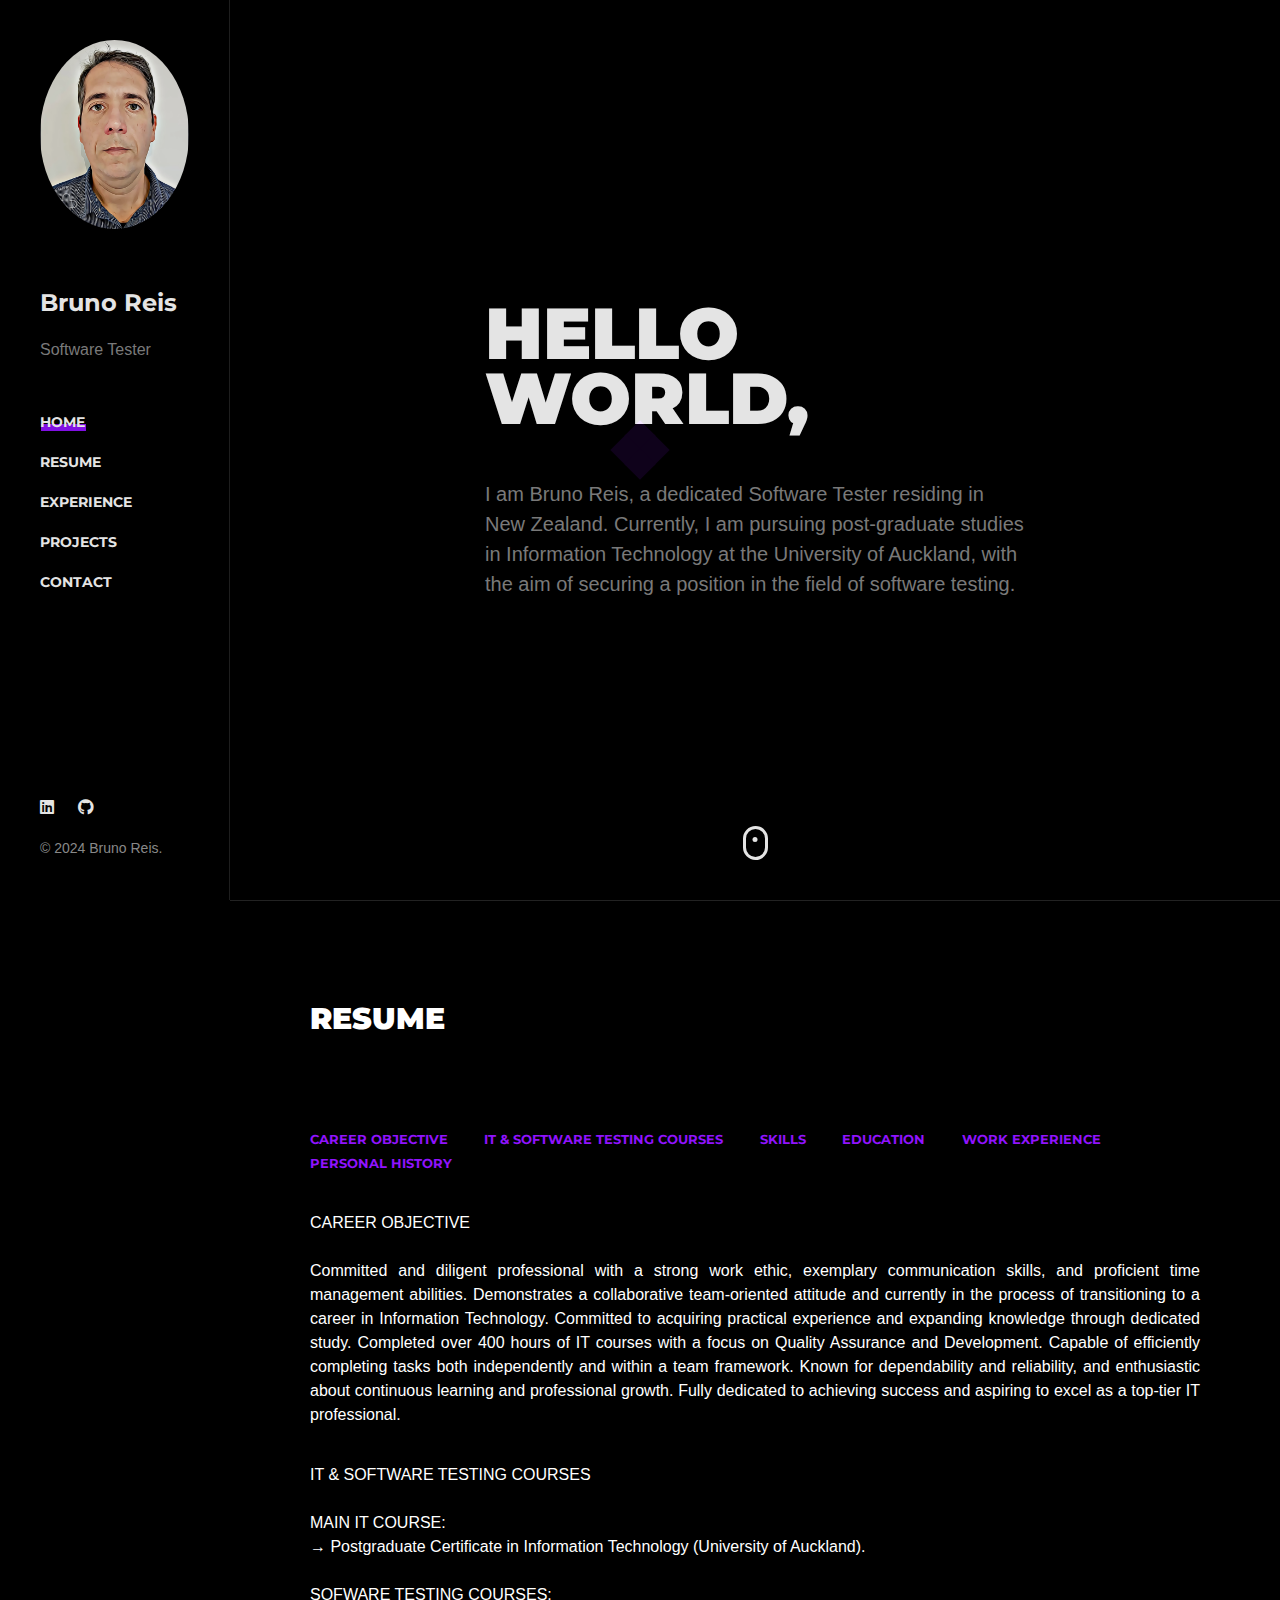
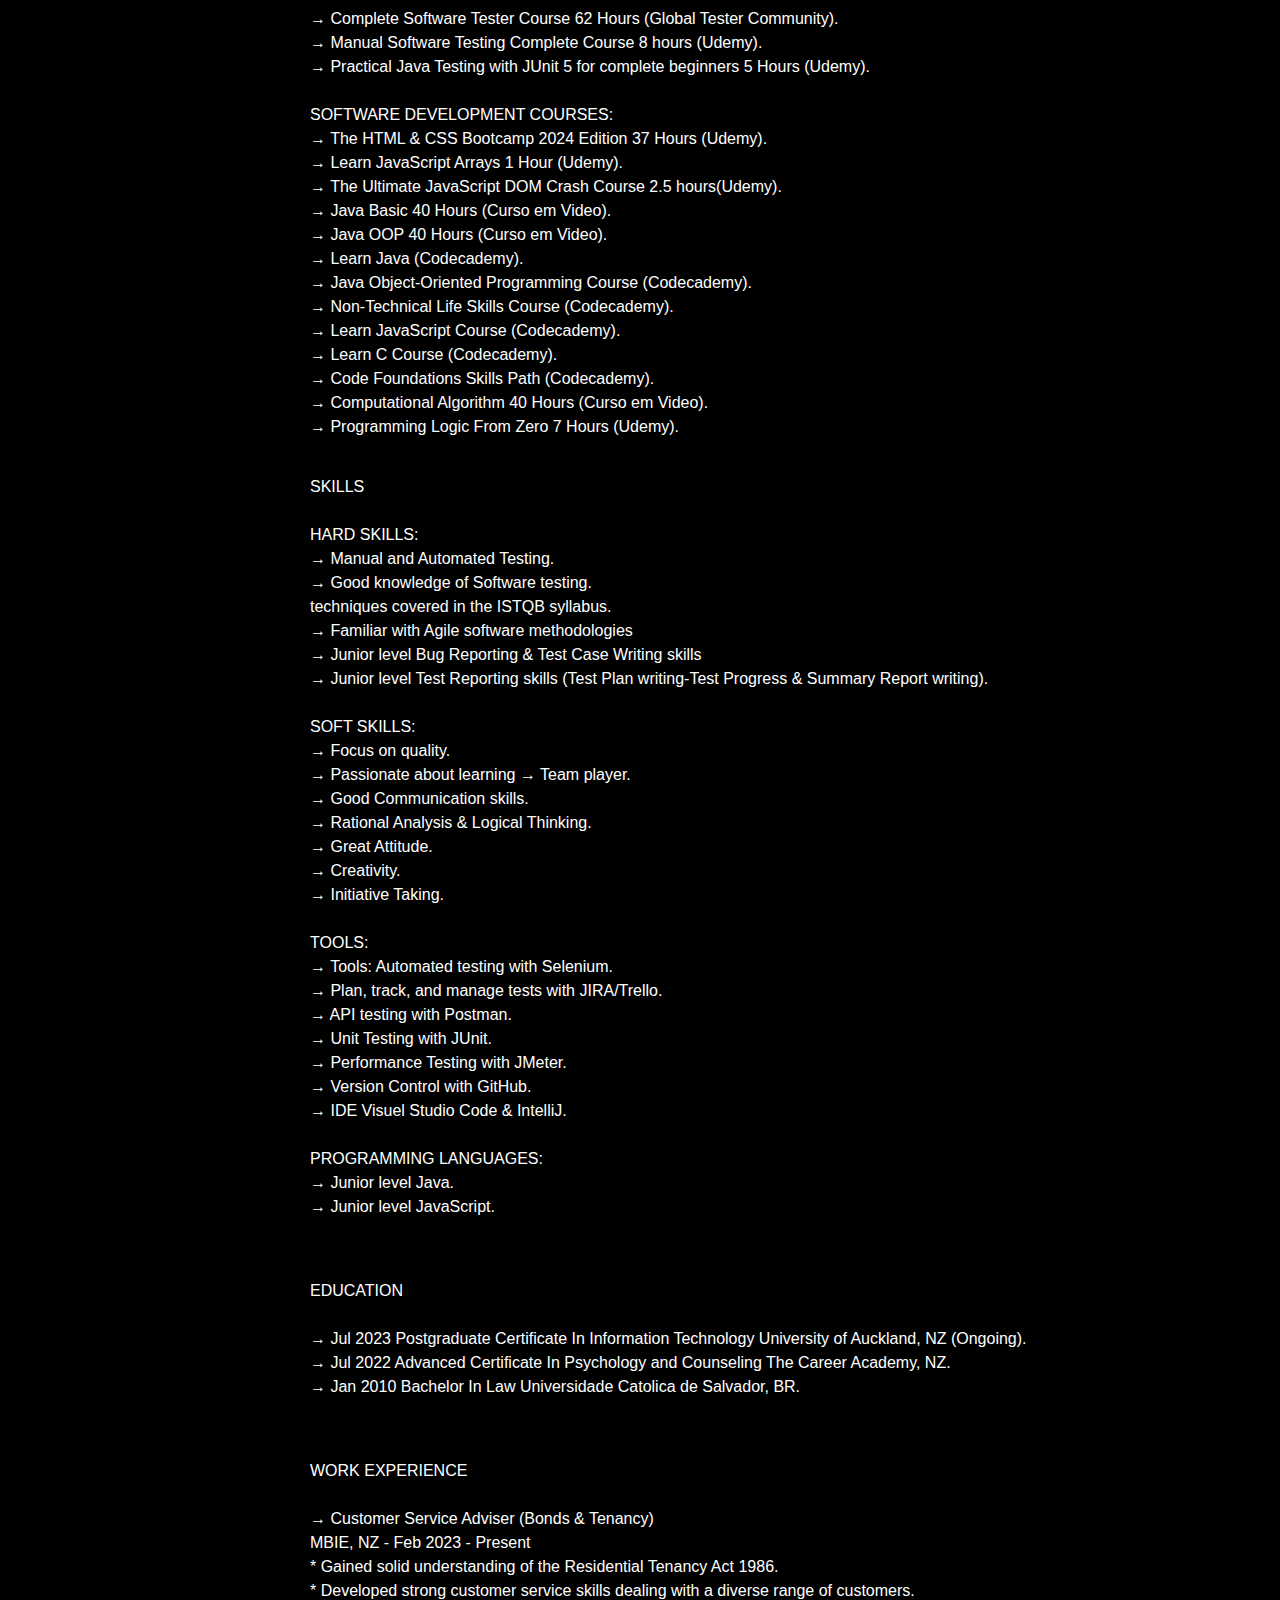
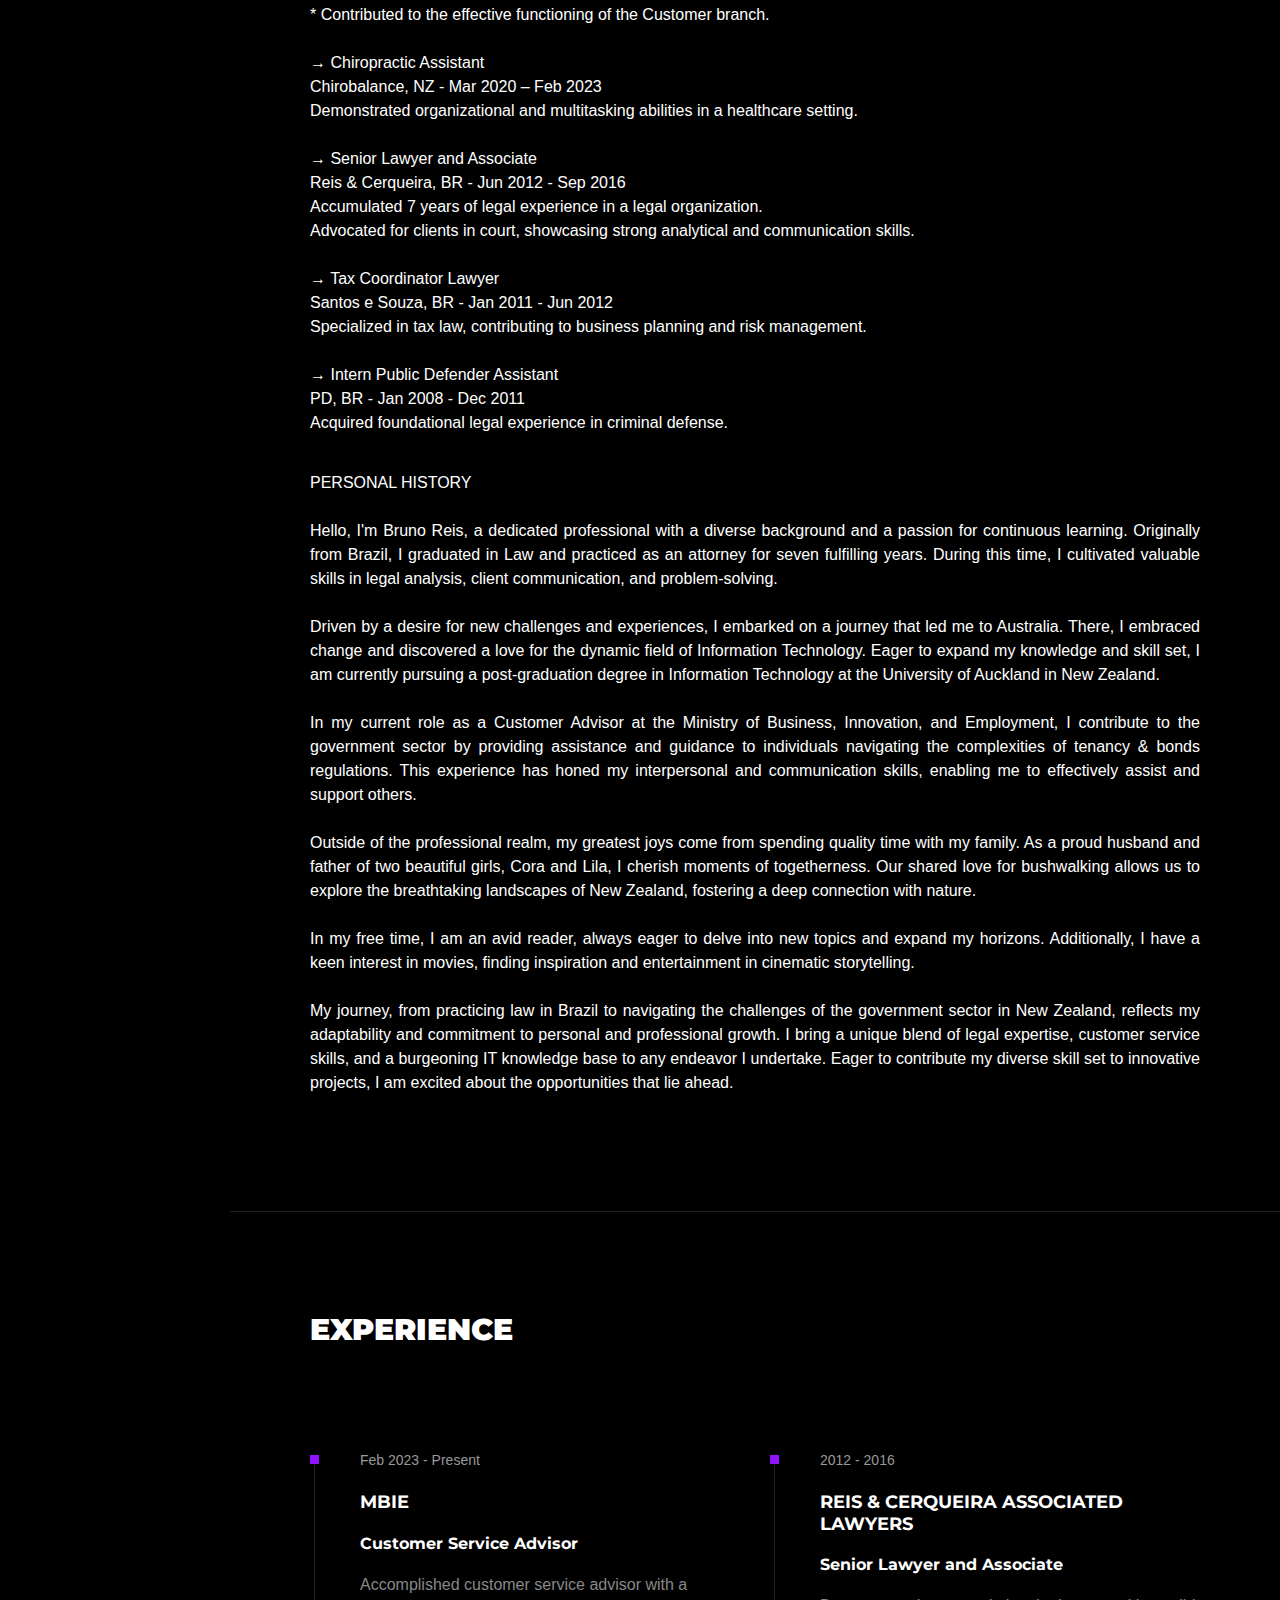
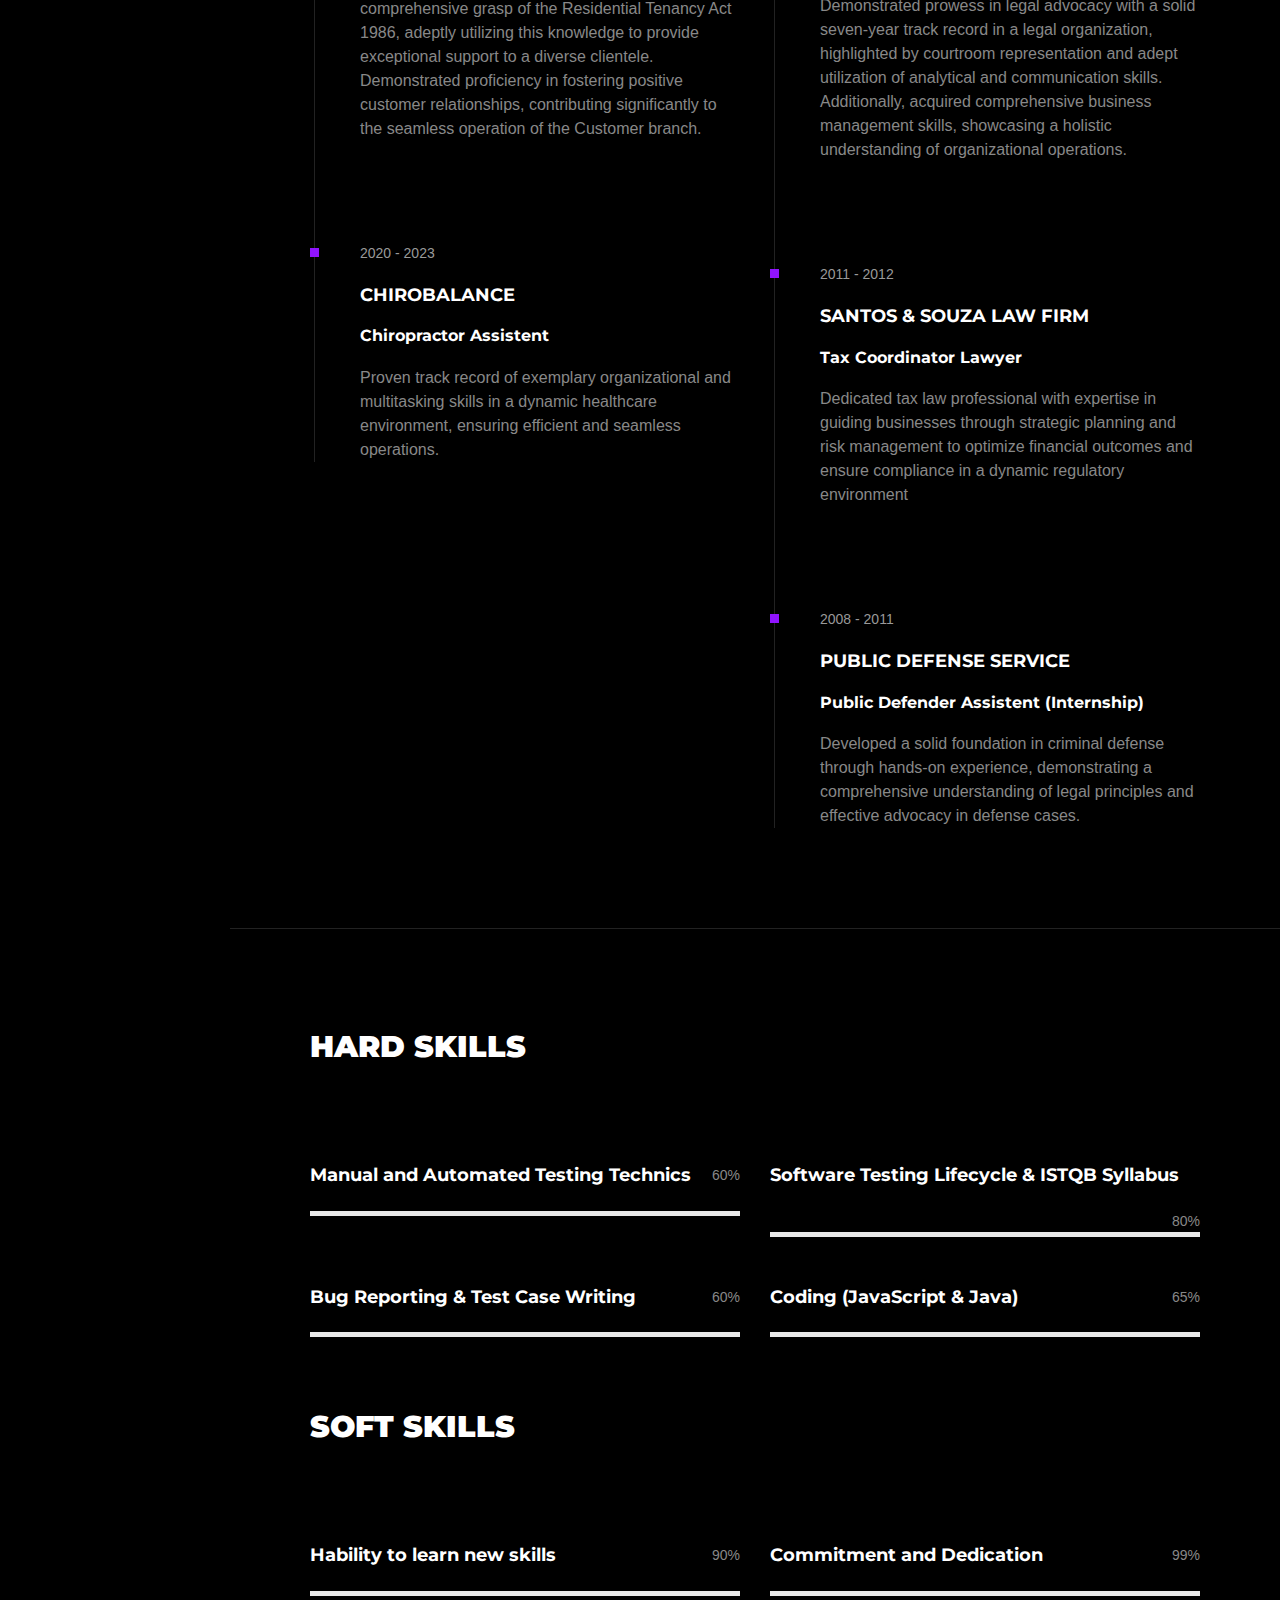
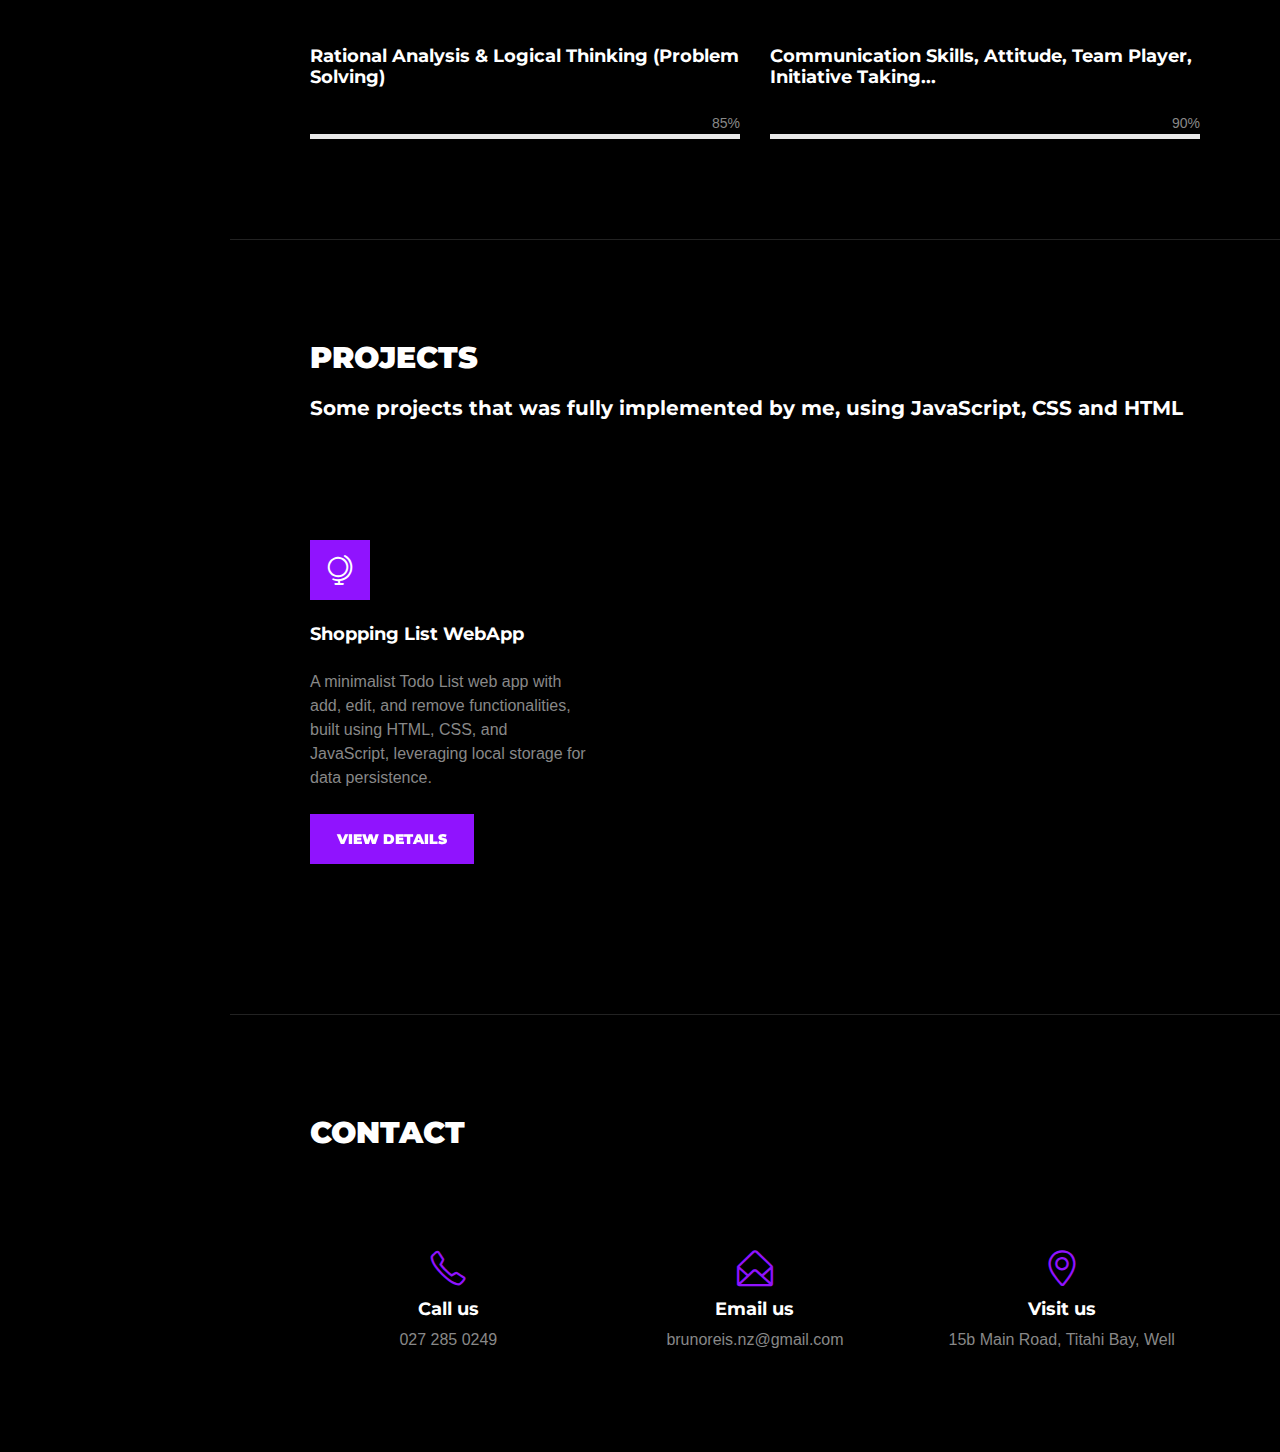
==== commit 1c327687: "shopping list description" ====
--- a/html/index.html
+++ b/html/index.html
@@ -765,7 +765,8 @@
 					<div class="service-box">
 						<span class="icon icon-globe-alt square"></span>
 						<h4 class="mb-4 mt-4">Shopping List WebApp</h4>
-						<p class="mb-0">A simple shopping list app</p><br>
+						<p class="mb-0">A minimalist Todo List web app with add, edit, and remove functionalities, built using HTML, CSS, and JavaScript, leveraging local storage for data persistence.							
+							</p><br>
 						<a href="https://shoppinglist-br.netlify.app/" class="btn btn-default btn-animation btn-animation--bordered btn-animation--dark" target=”_blank” >View Details</a>
 					</div>
 					<div class="spacer" data-height="50"></div>
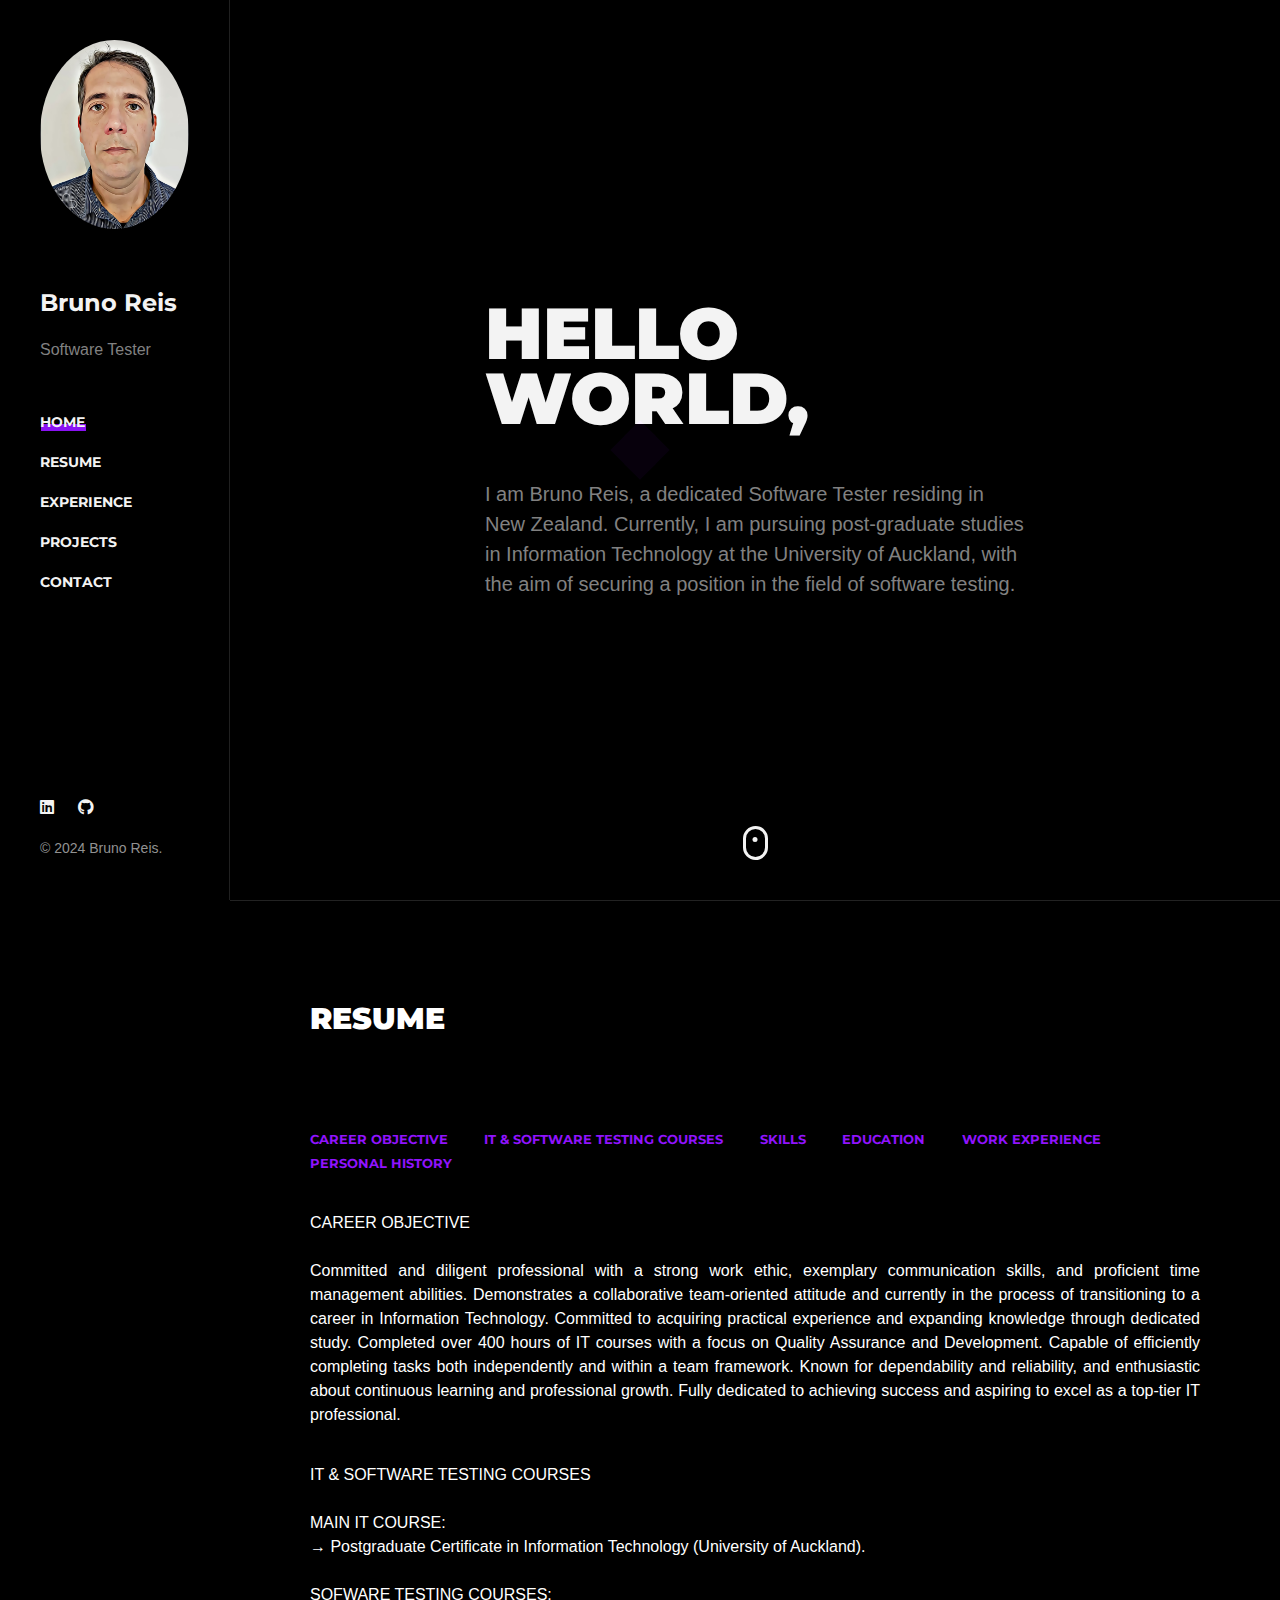
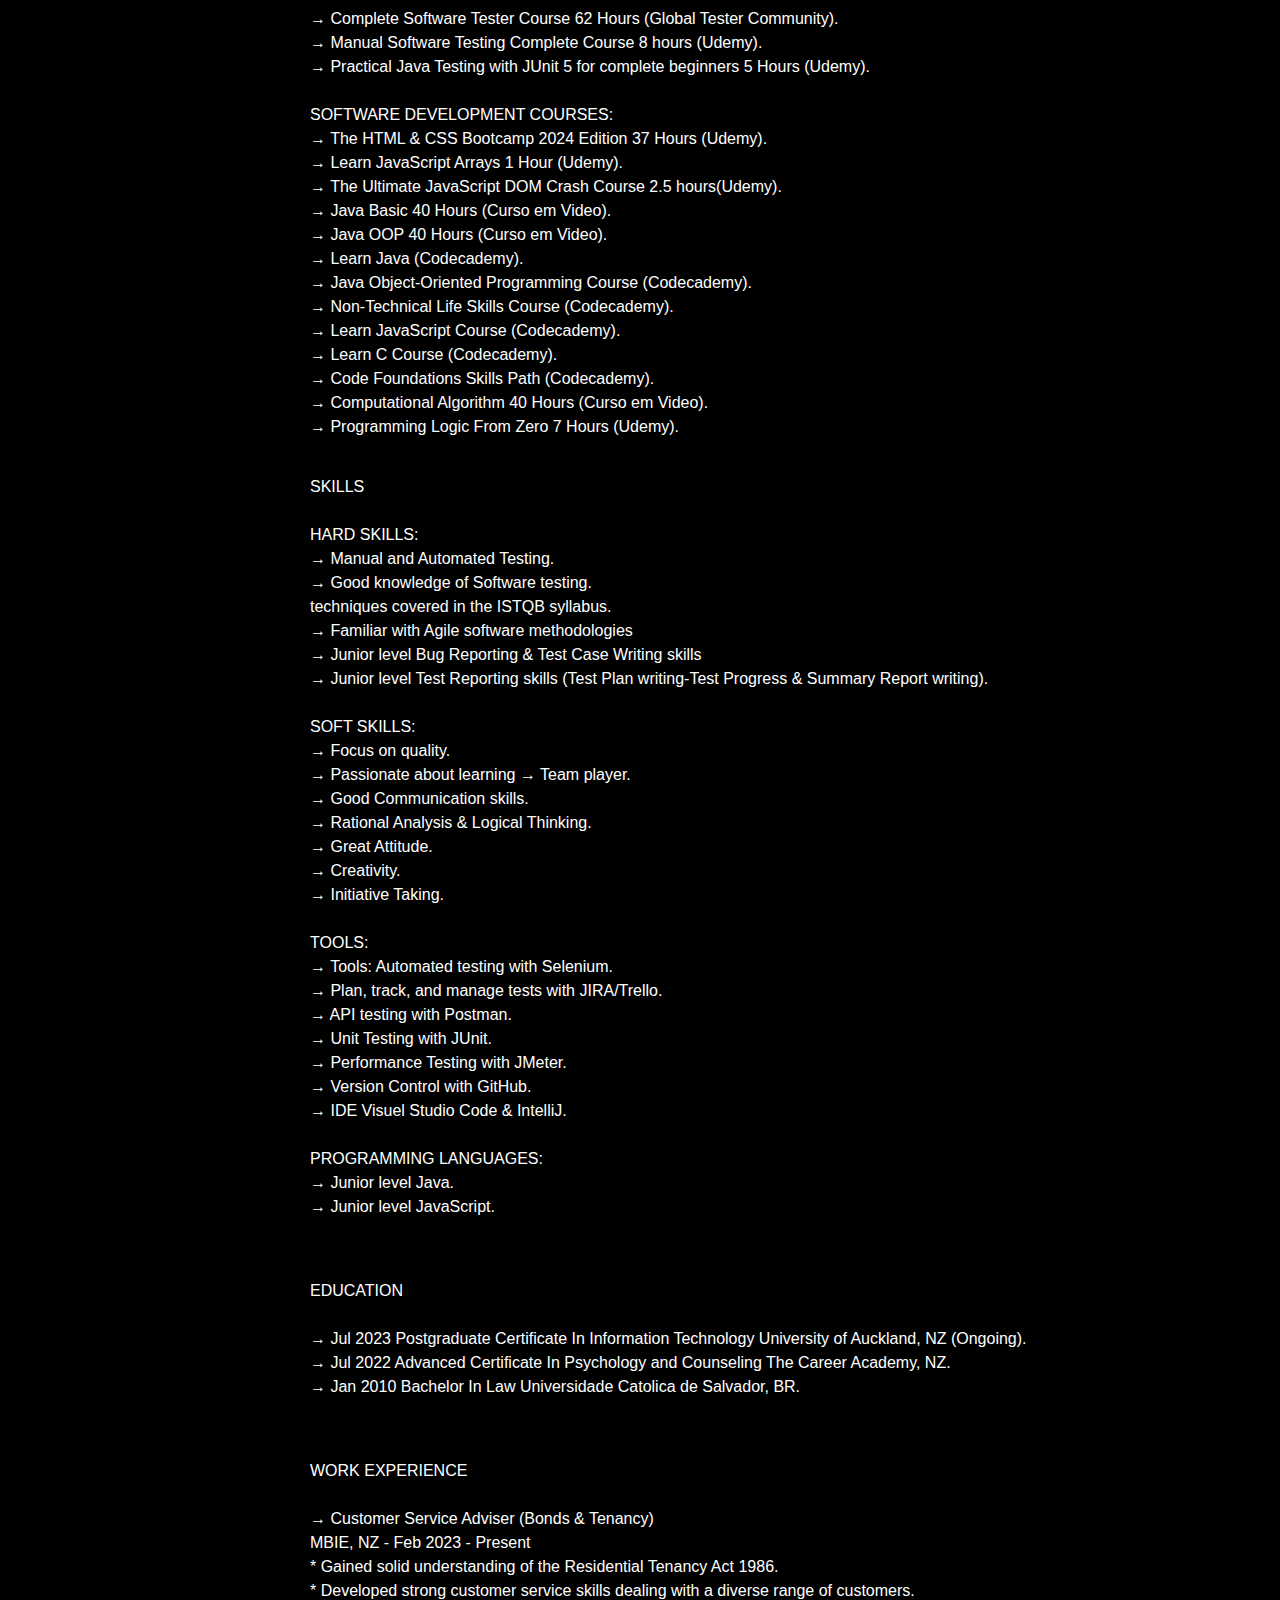
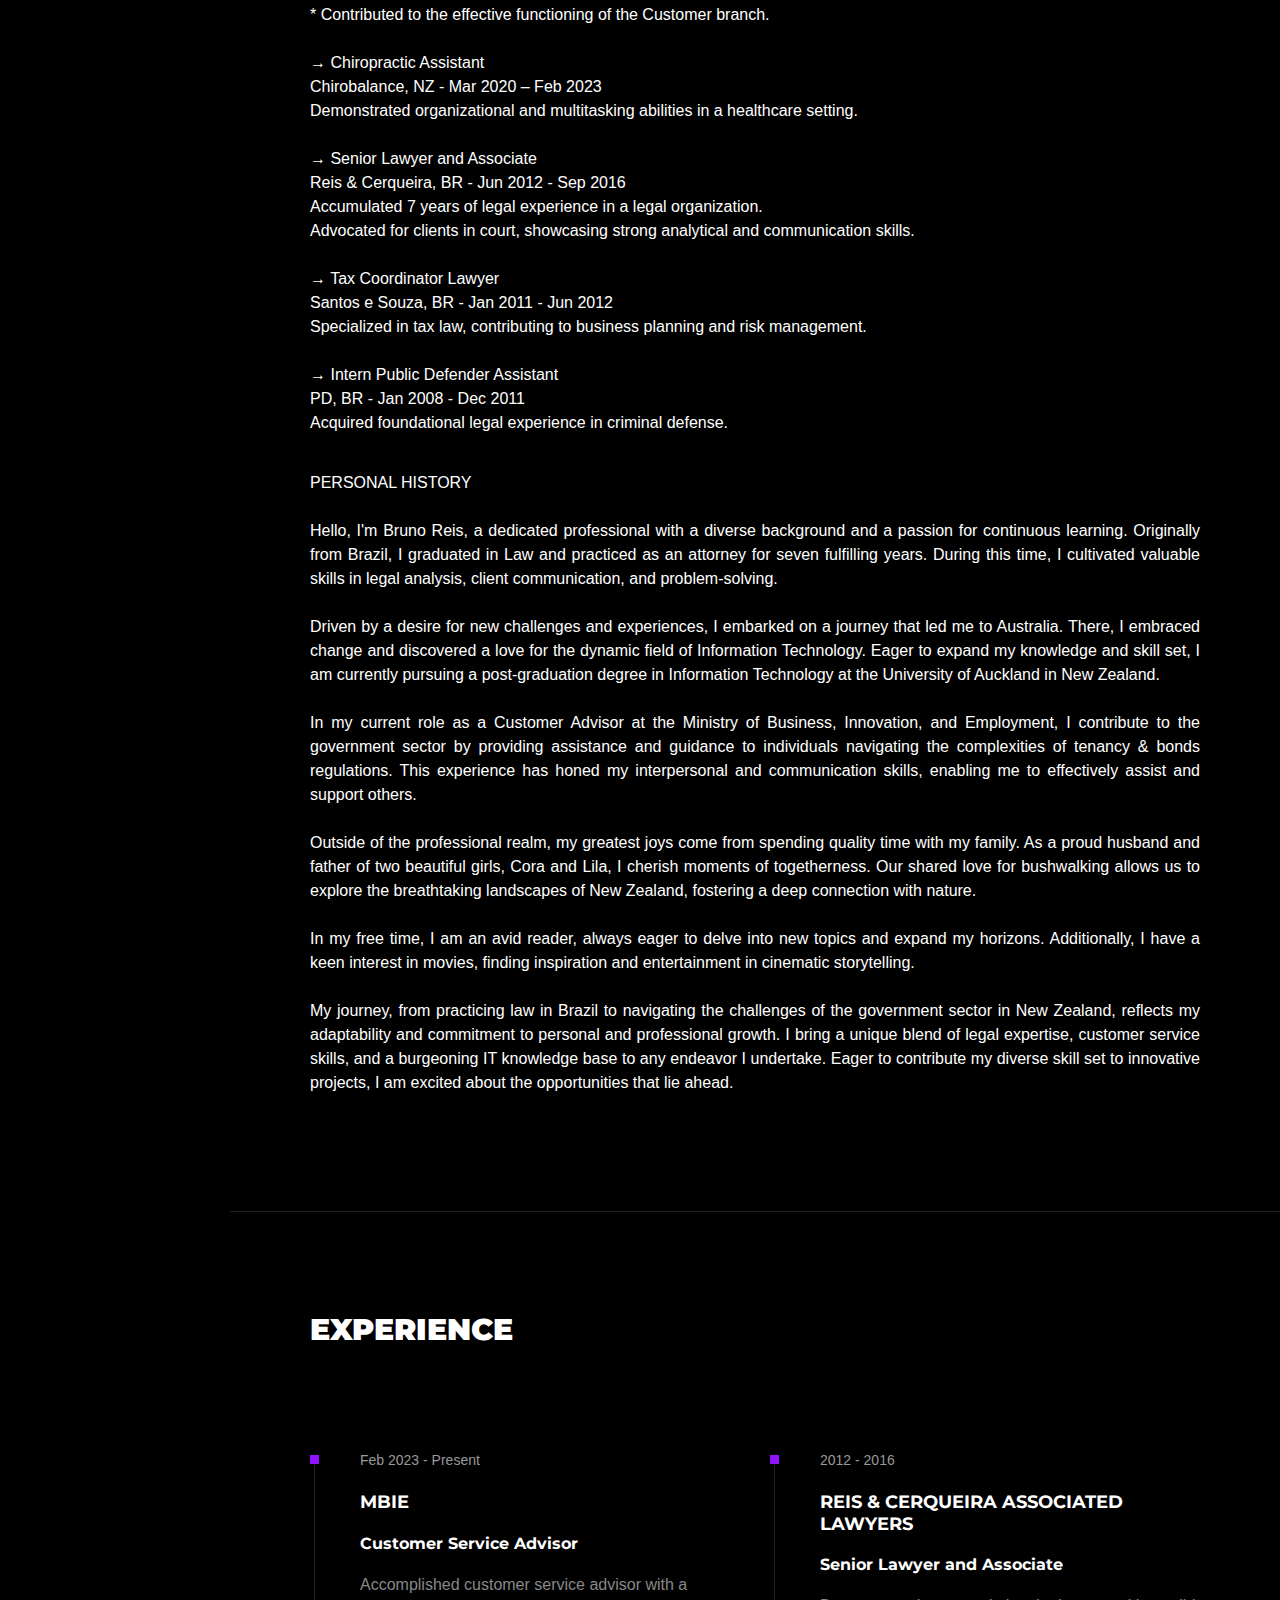
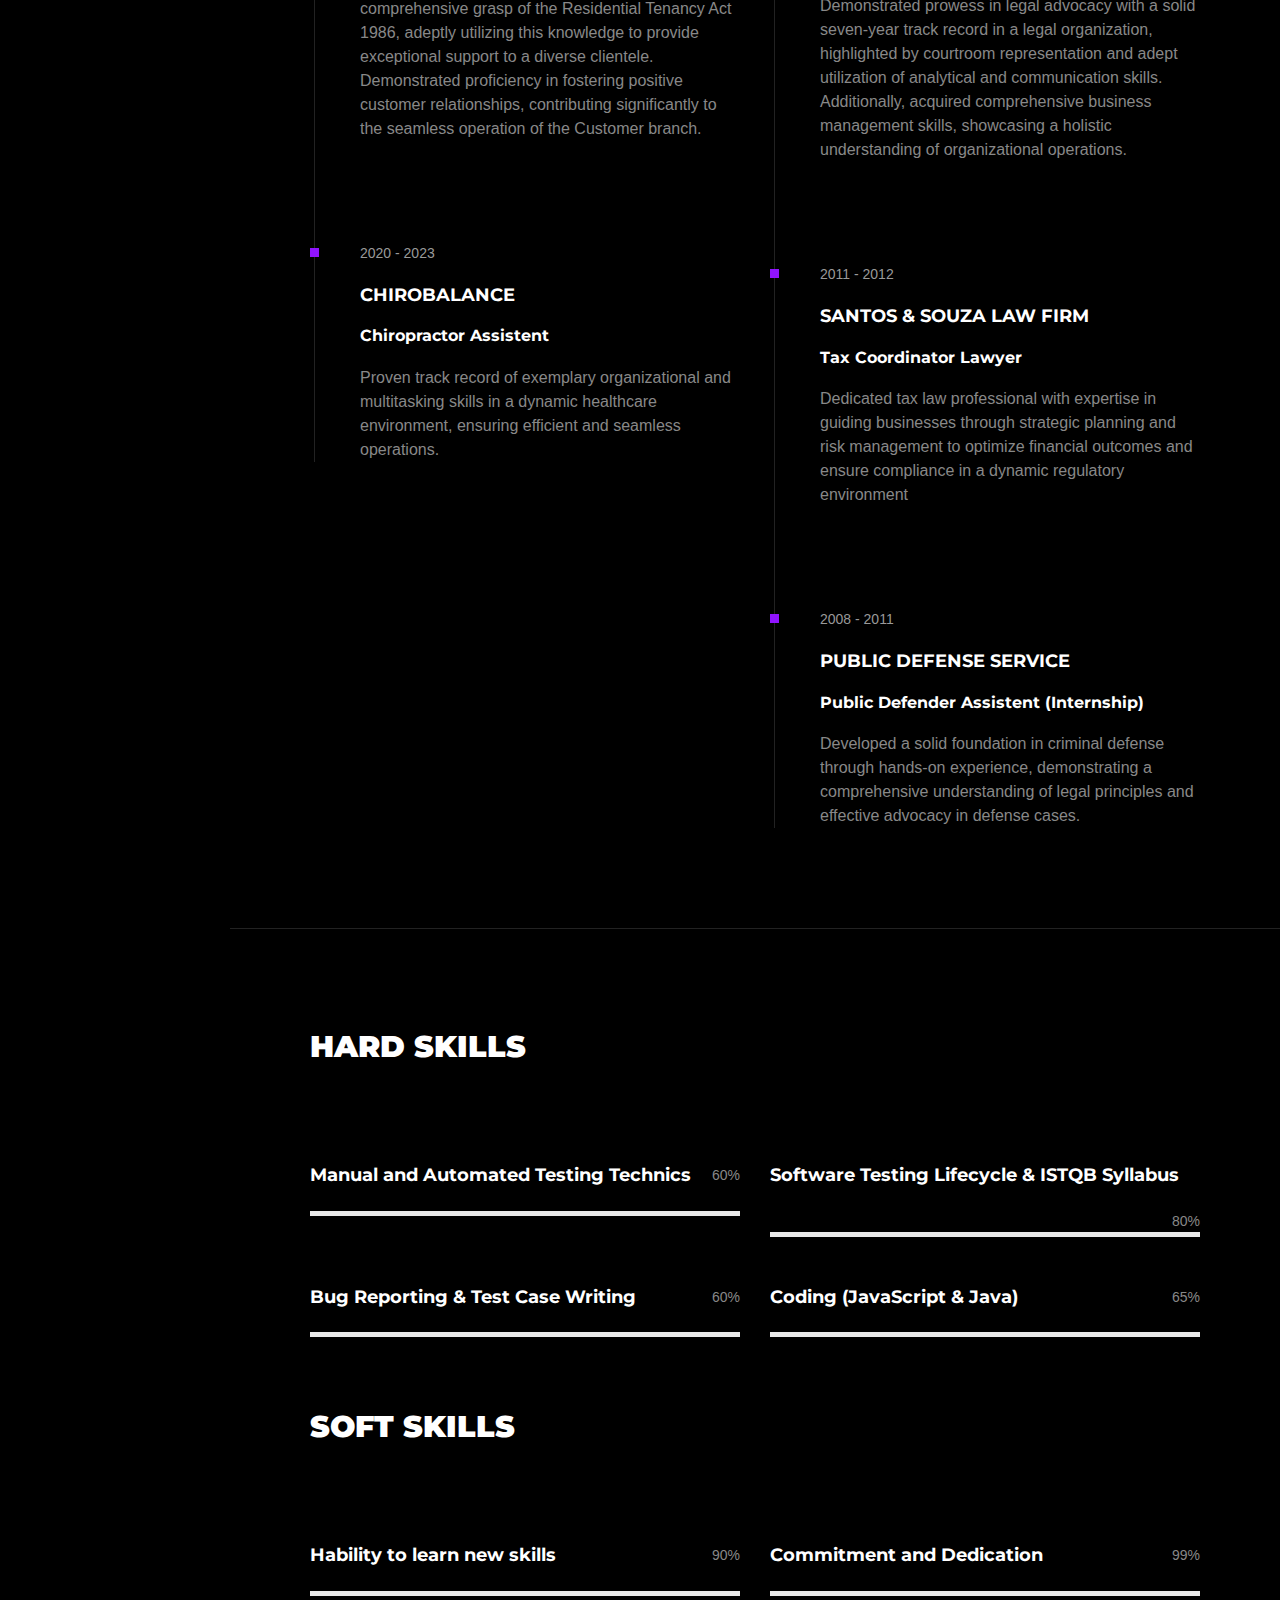
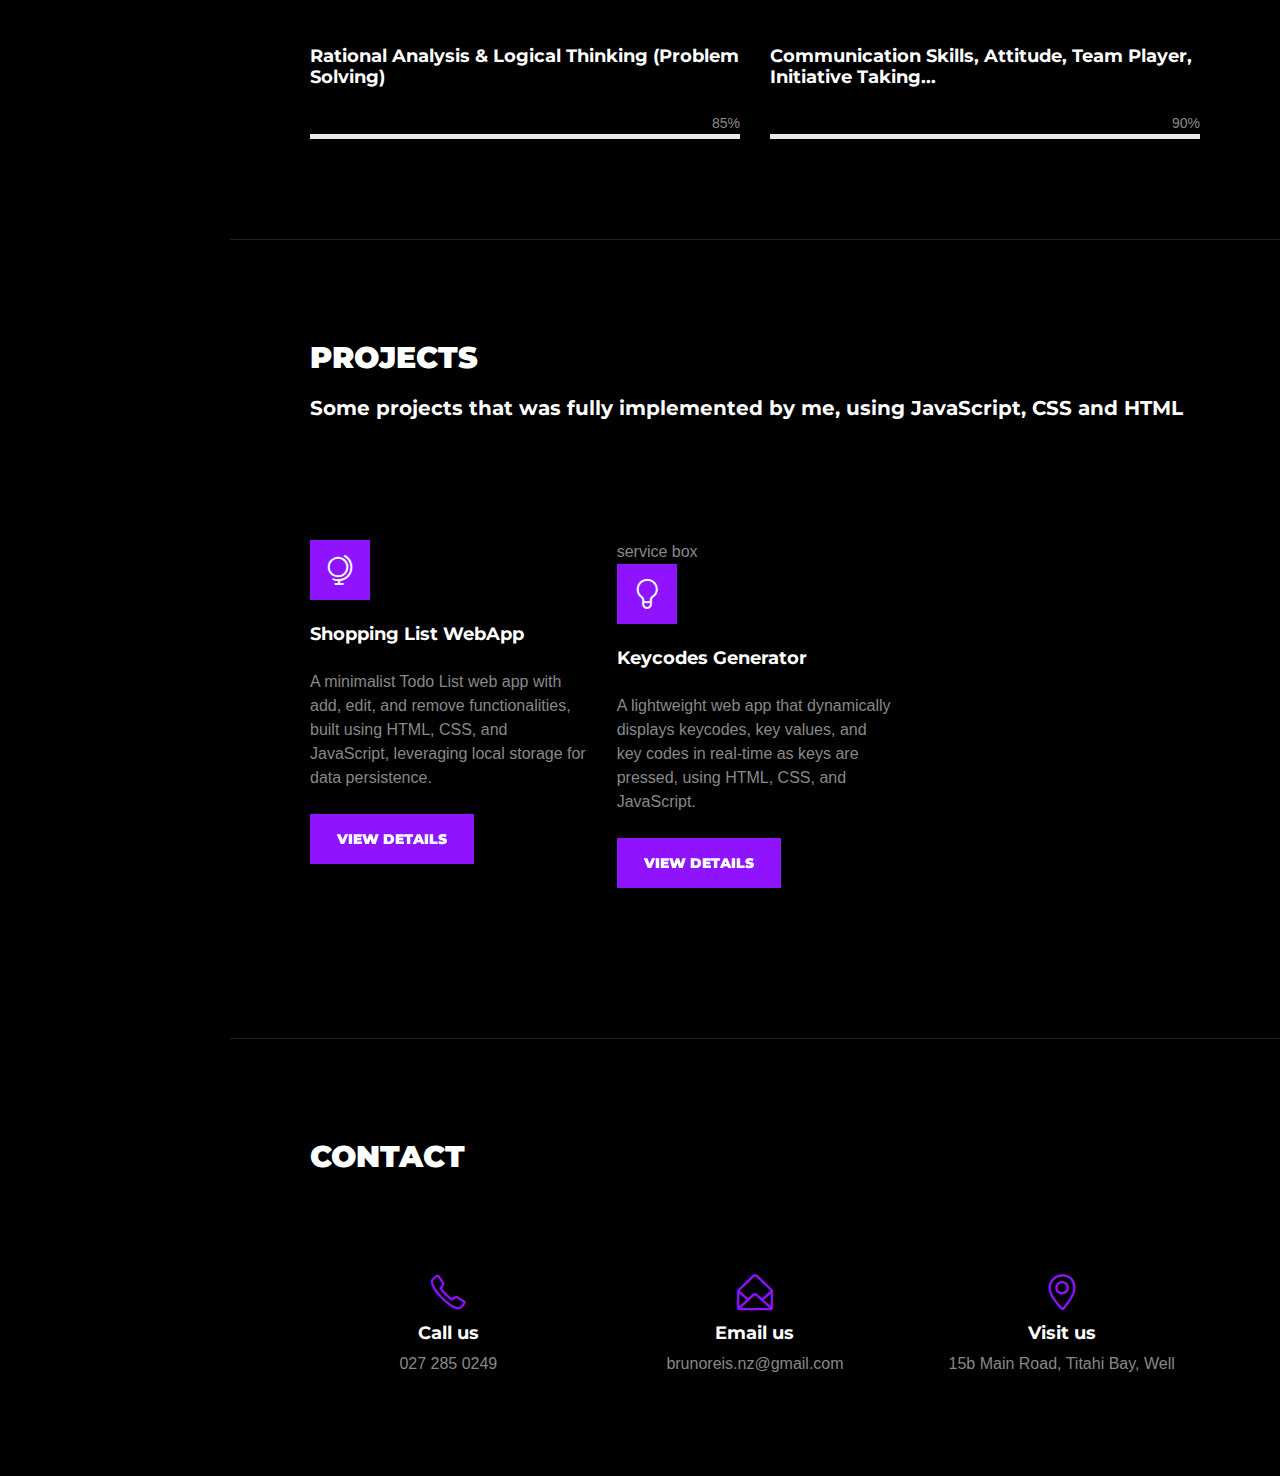
==== commit 6041db4f: "update" ====
--- a/html/index.html
+++ b/html/index.html
@@ -767,22 +767,23 @@
 						<h4 class="mb-4 mt-4">Shopping List WebApp</h4>
 						<p class="mb-0">A minimalist Todo List web app with add, edit, and remove functionalities, built using HTML, CSS, and JavaScript, leveraging local storage for data persistence.							
 							</p><br>
-						<a href="https://shoppinglist-br.netlify.app/" class="btn btn-default btn-animation btn-animation--bordered btn-animation--dark" target=”_blank” >View Details</a>
+						<a href="https://shoppinglist-br.netlify.app" class="btn btn-default btn-animation btn-animation--bordered btn-animation--dark" target=”_blank” >View Details</a>
 					</div>
 					<div class="spacer" data-height="50"></div>
 				</div>
 
+				<div class="col-md-4">
+					service box
+					<div class="service-box">
+						<span class="icon icon-bulb square"></span>
+						<h4 class="mb-4 mt-4">Keycodes Generator</h4>
+						<p class="mb-0">A lightweight web app that dynamically displays keycodes, key values, and key codes in real-time as keys are pressed, using HTML, CSS, and JavaScript.</p><br>
+						<a href="https://keygenerator-br.netlify.app" class="btn btn-default btn-animation btn-animation--bordered btn-animation--dark" target=”_blank” >View Details</a>
+					</div>
+					<div class="spacer" data-height="50"></div>
+				</div>
+
 				<!-- <div class="col-md-4"> -->
-					<!-- service box -->
-					<!-- <div class="service-box">
-						<span class="icon icon-bulb square"></span>
-						<h4 class="mb-4 mt-4">UI/UX Design</h4>
-						<p class="mb-0">There are many variations of passages of Lorem Ipsum available</p>
-					</div>
-					<div class="spacer" data-height="50"></div>
-				</div>
-
-				<div class="col-md-4"> -->
 					<!-- service box -->
 					<!-- <div class="service-box">
 						<span class="icon icon-graph square"></span>
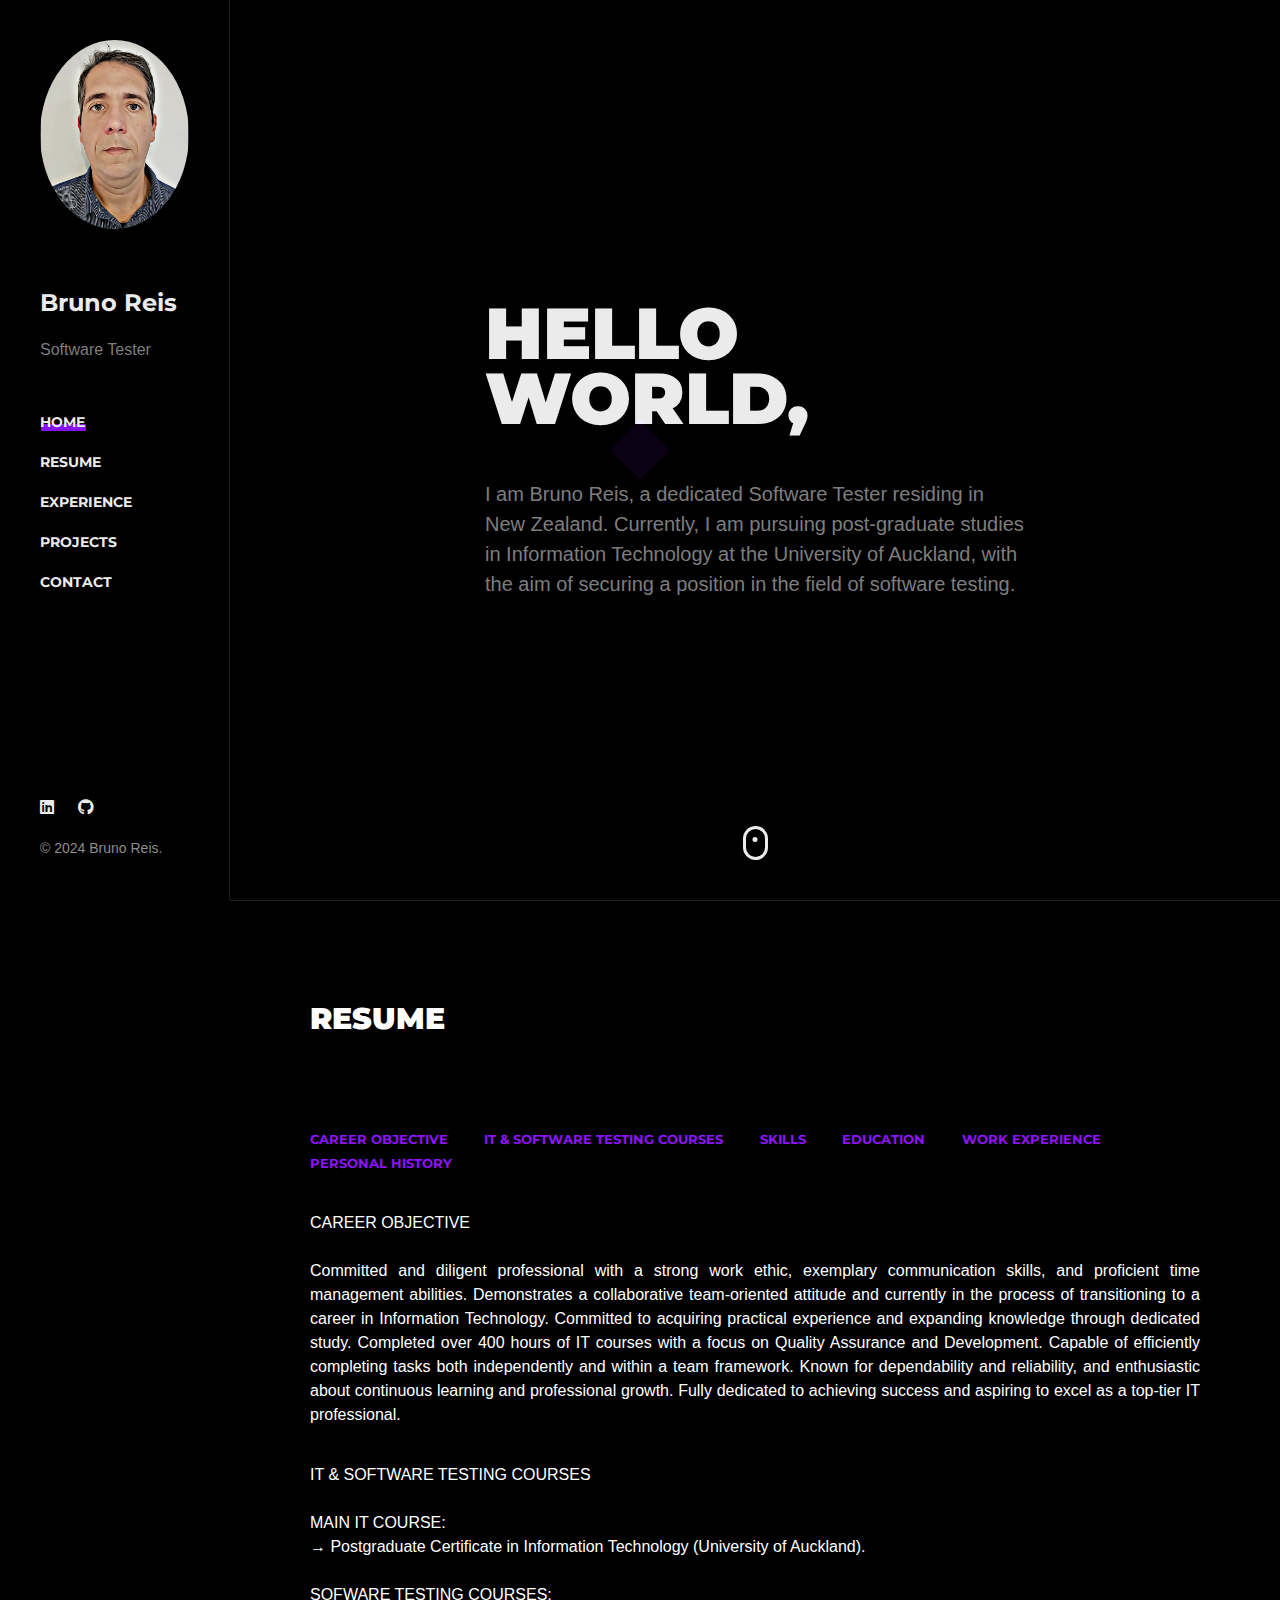
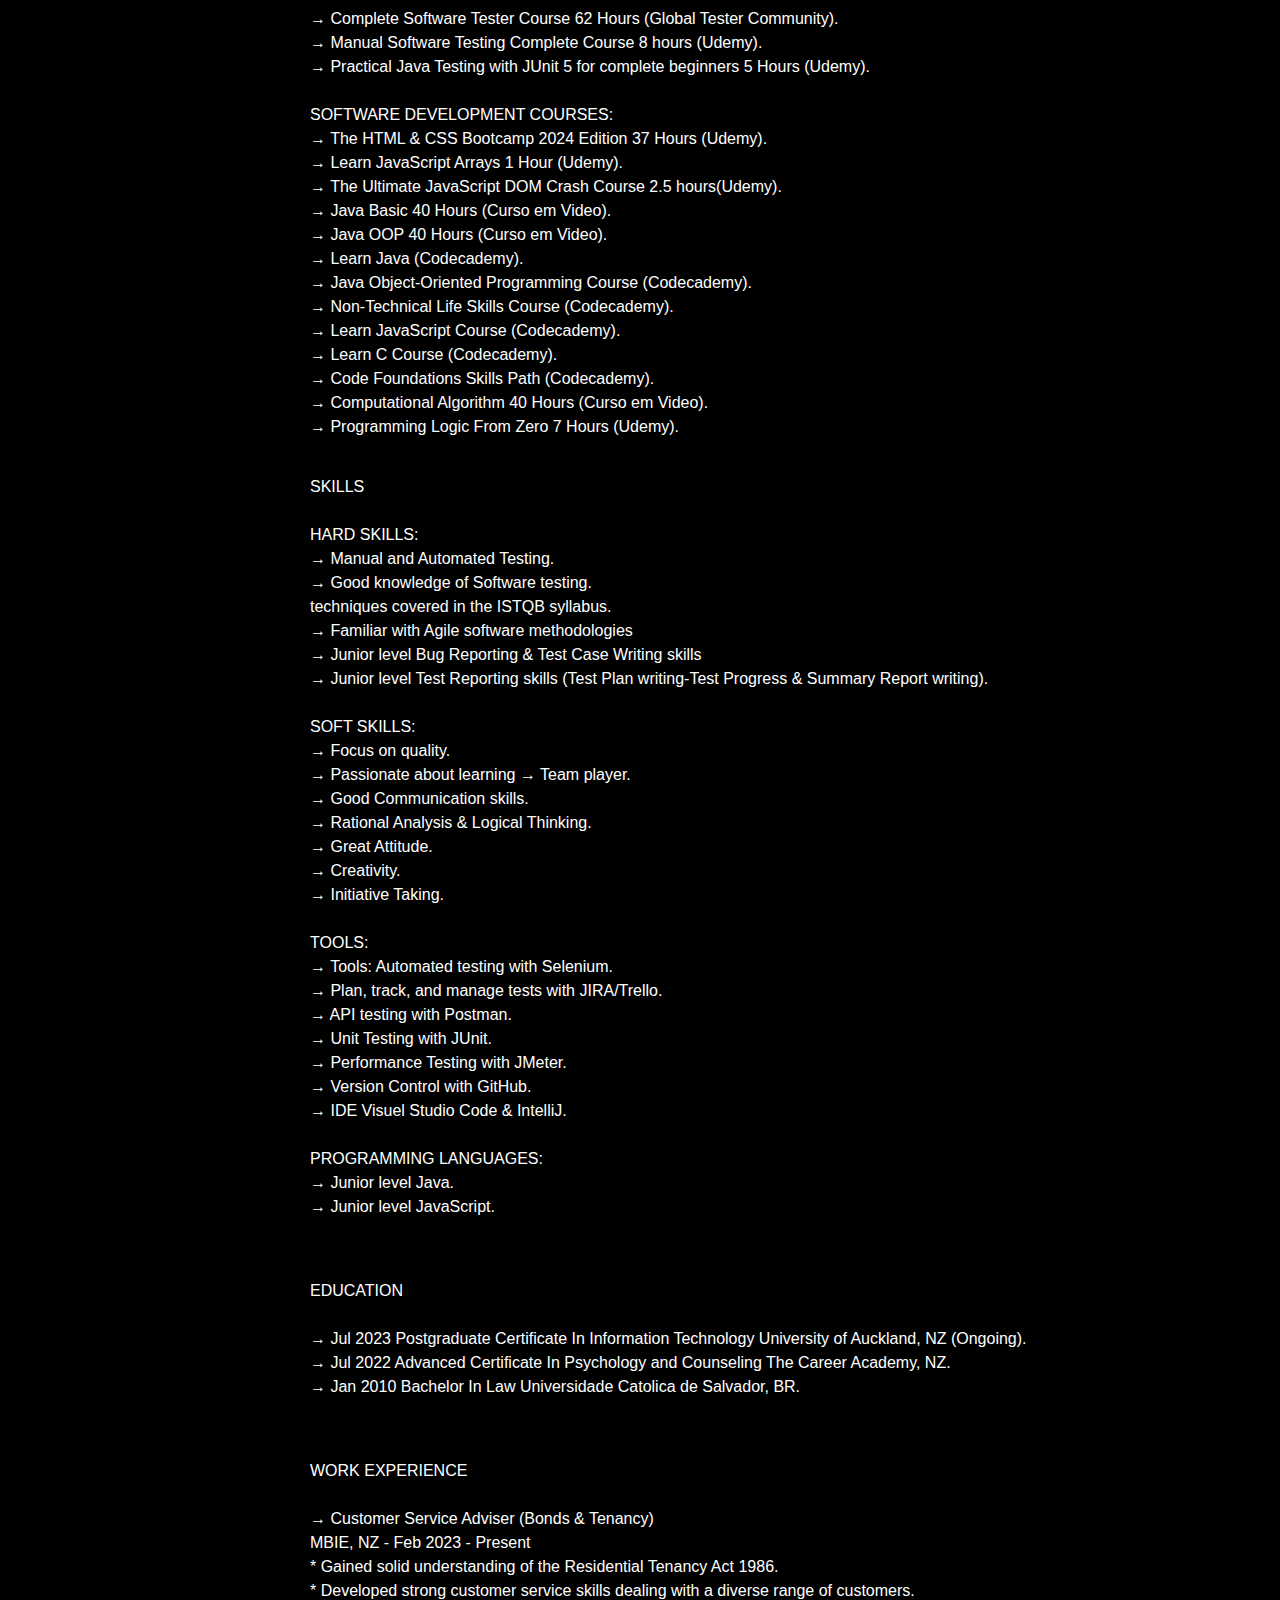
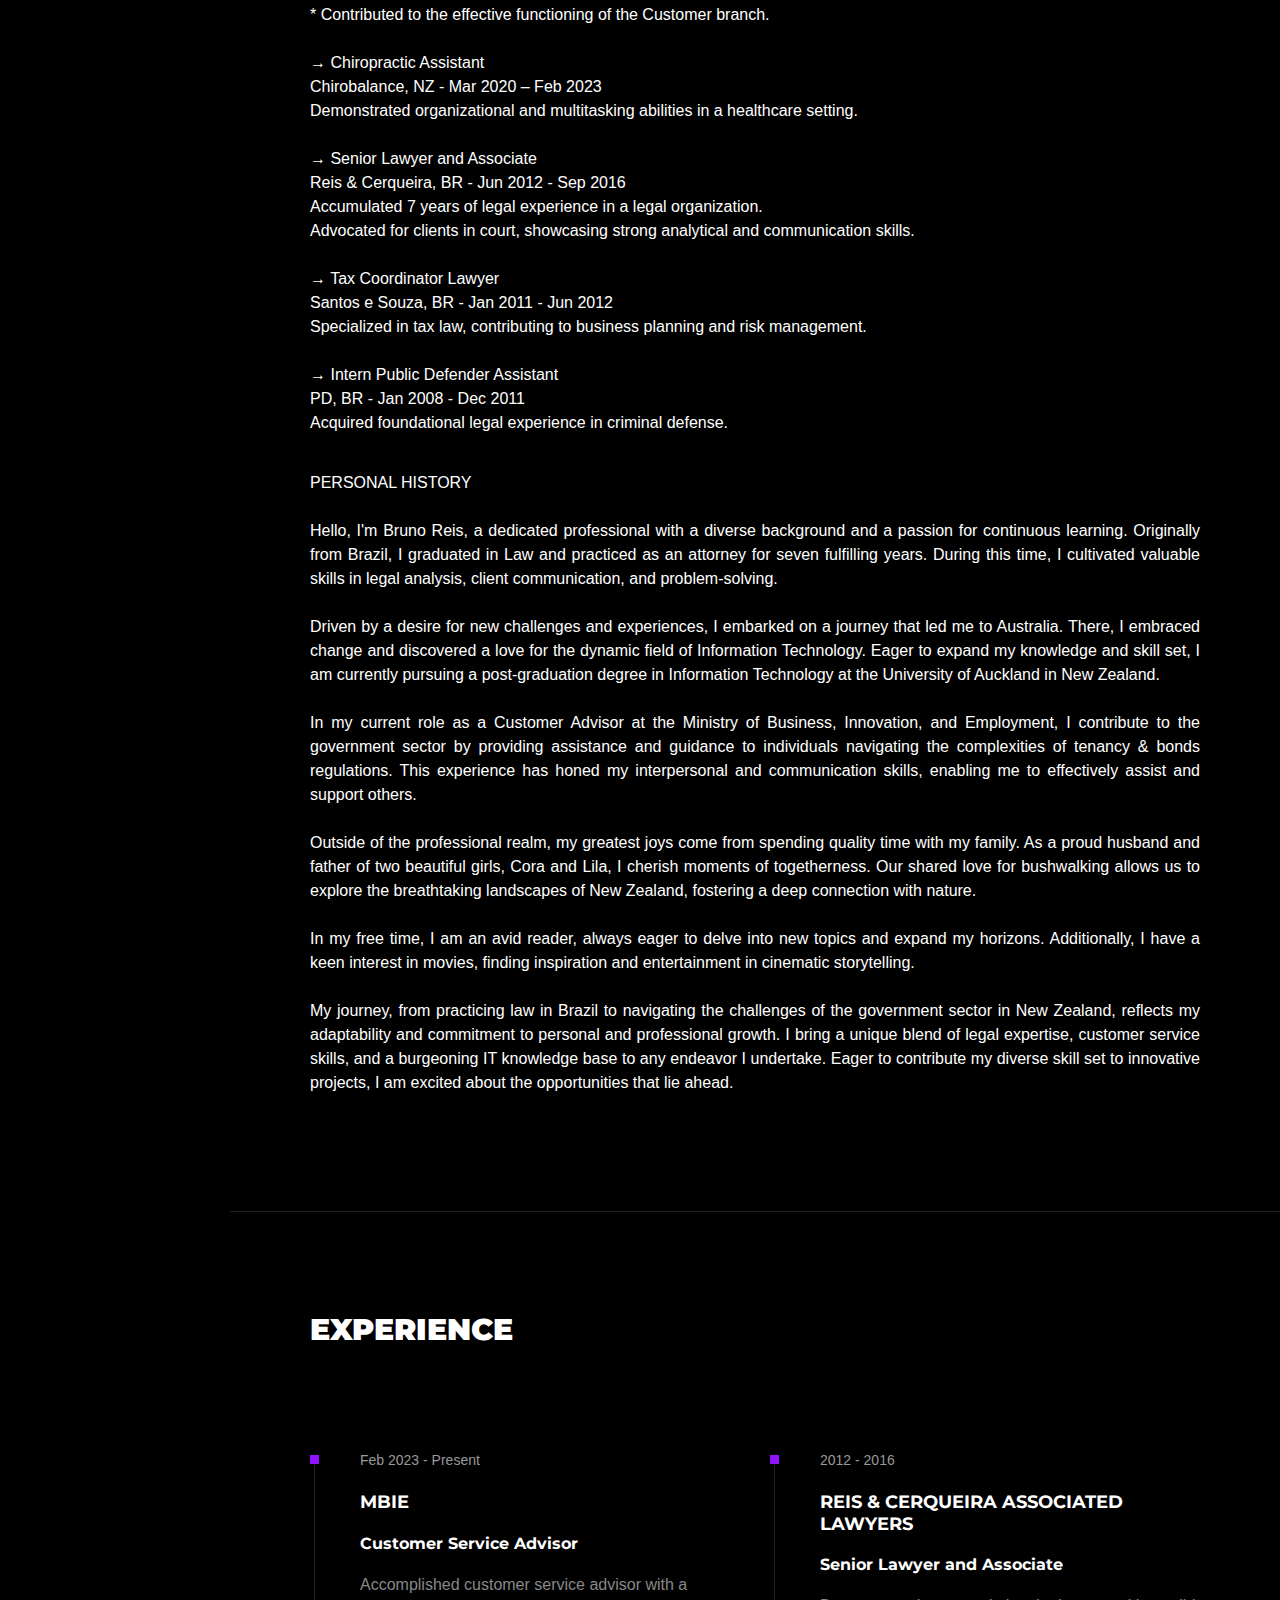
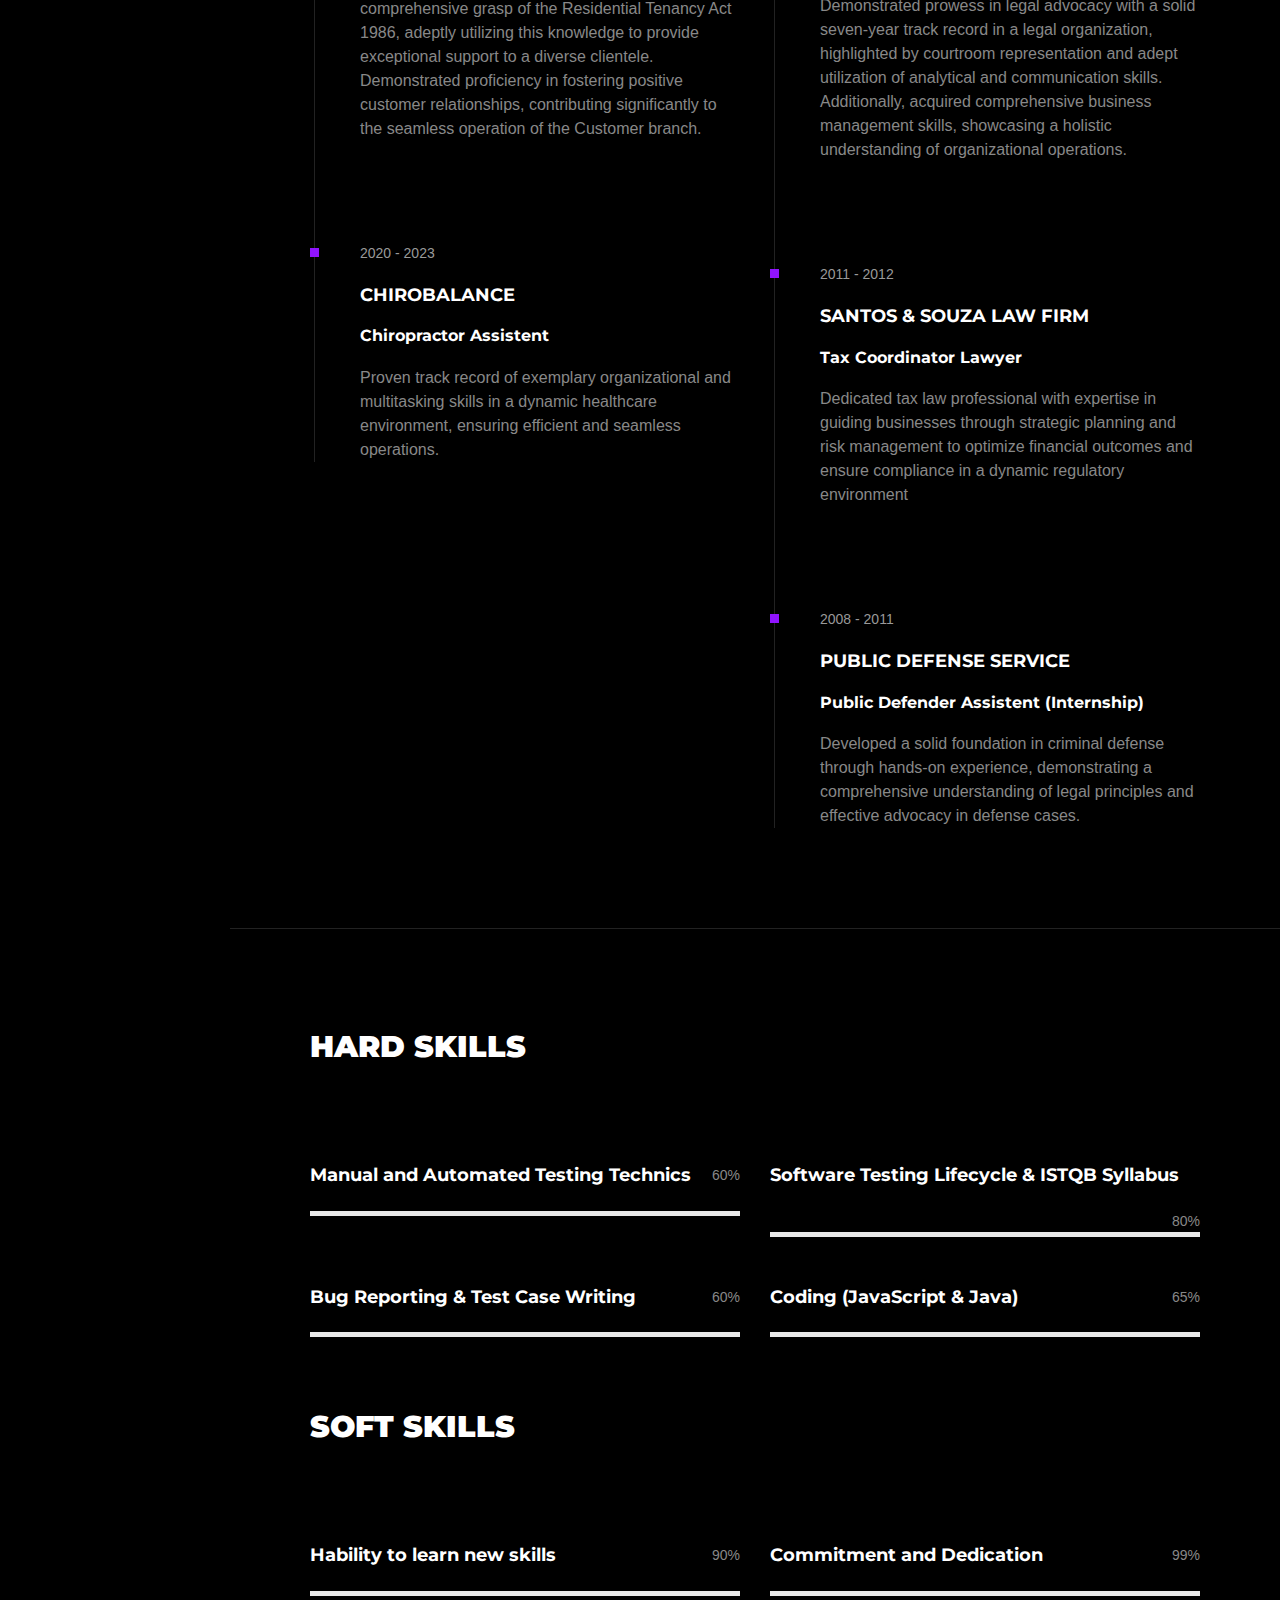
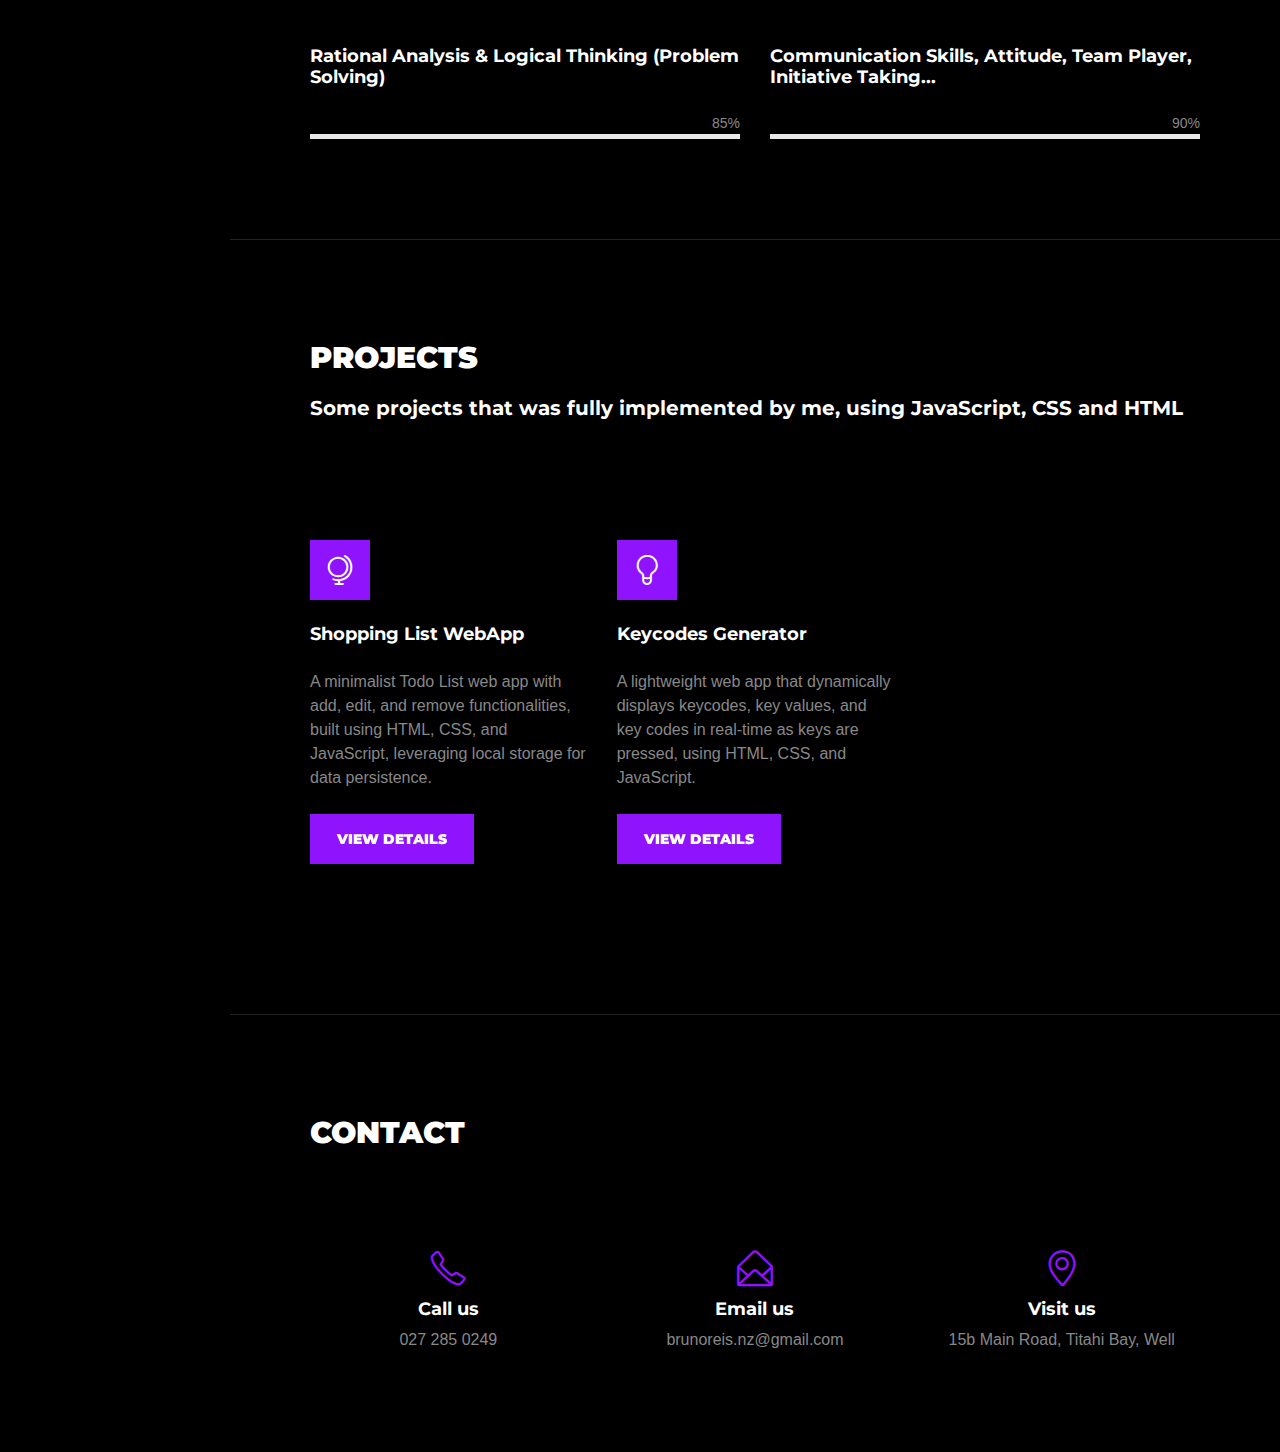
==== commit 5d3c30d9: "update" ====
--- a/html/index.html
+++ b/html/index.html
@@ -773,7 +773,7 @@
 				</div>
 
 				<div class="col-md-4">
-					service box
+					<!-- service box -->
 					<div class="service-box">
 						<span class="icon icon-bulb square"></span>
 						<h4 class="mb-4 mt-4">Keycodes Generator</h4>
